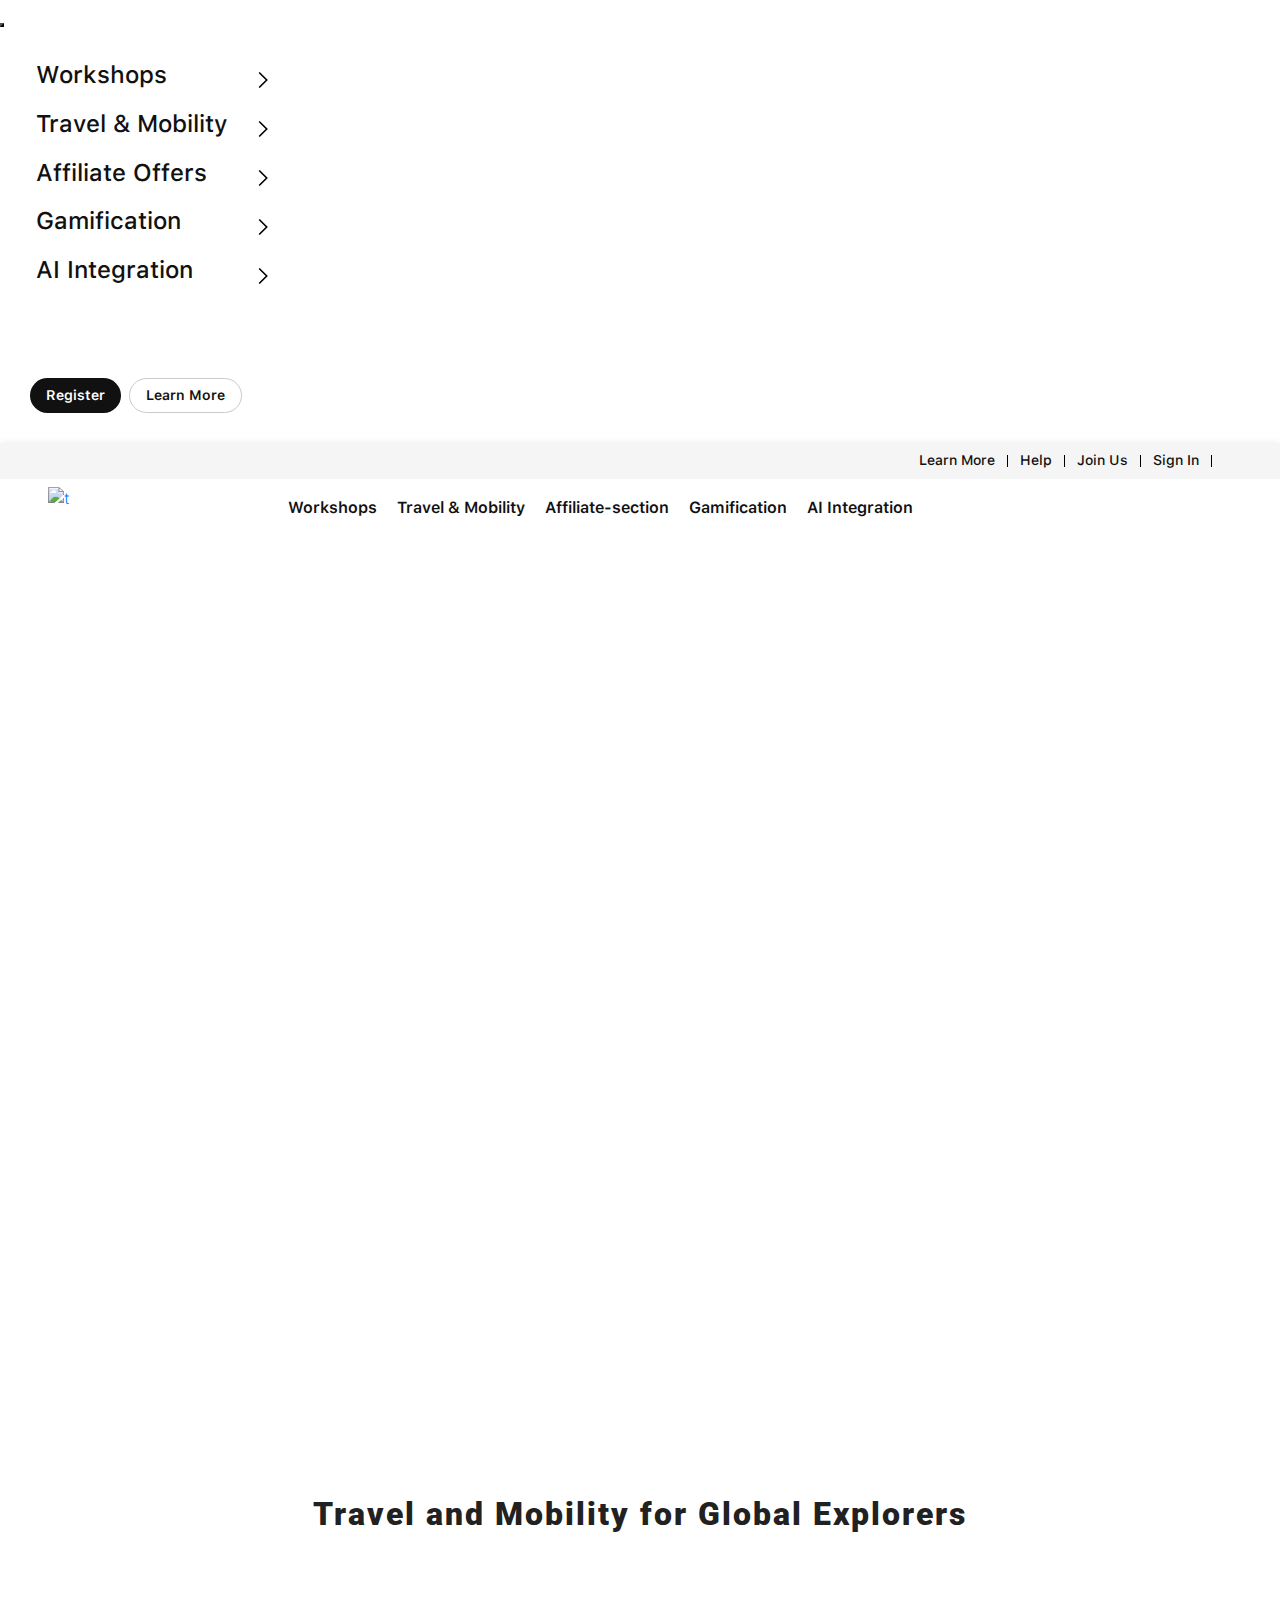
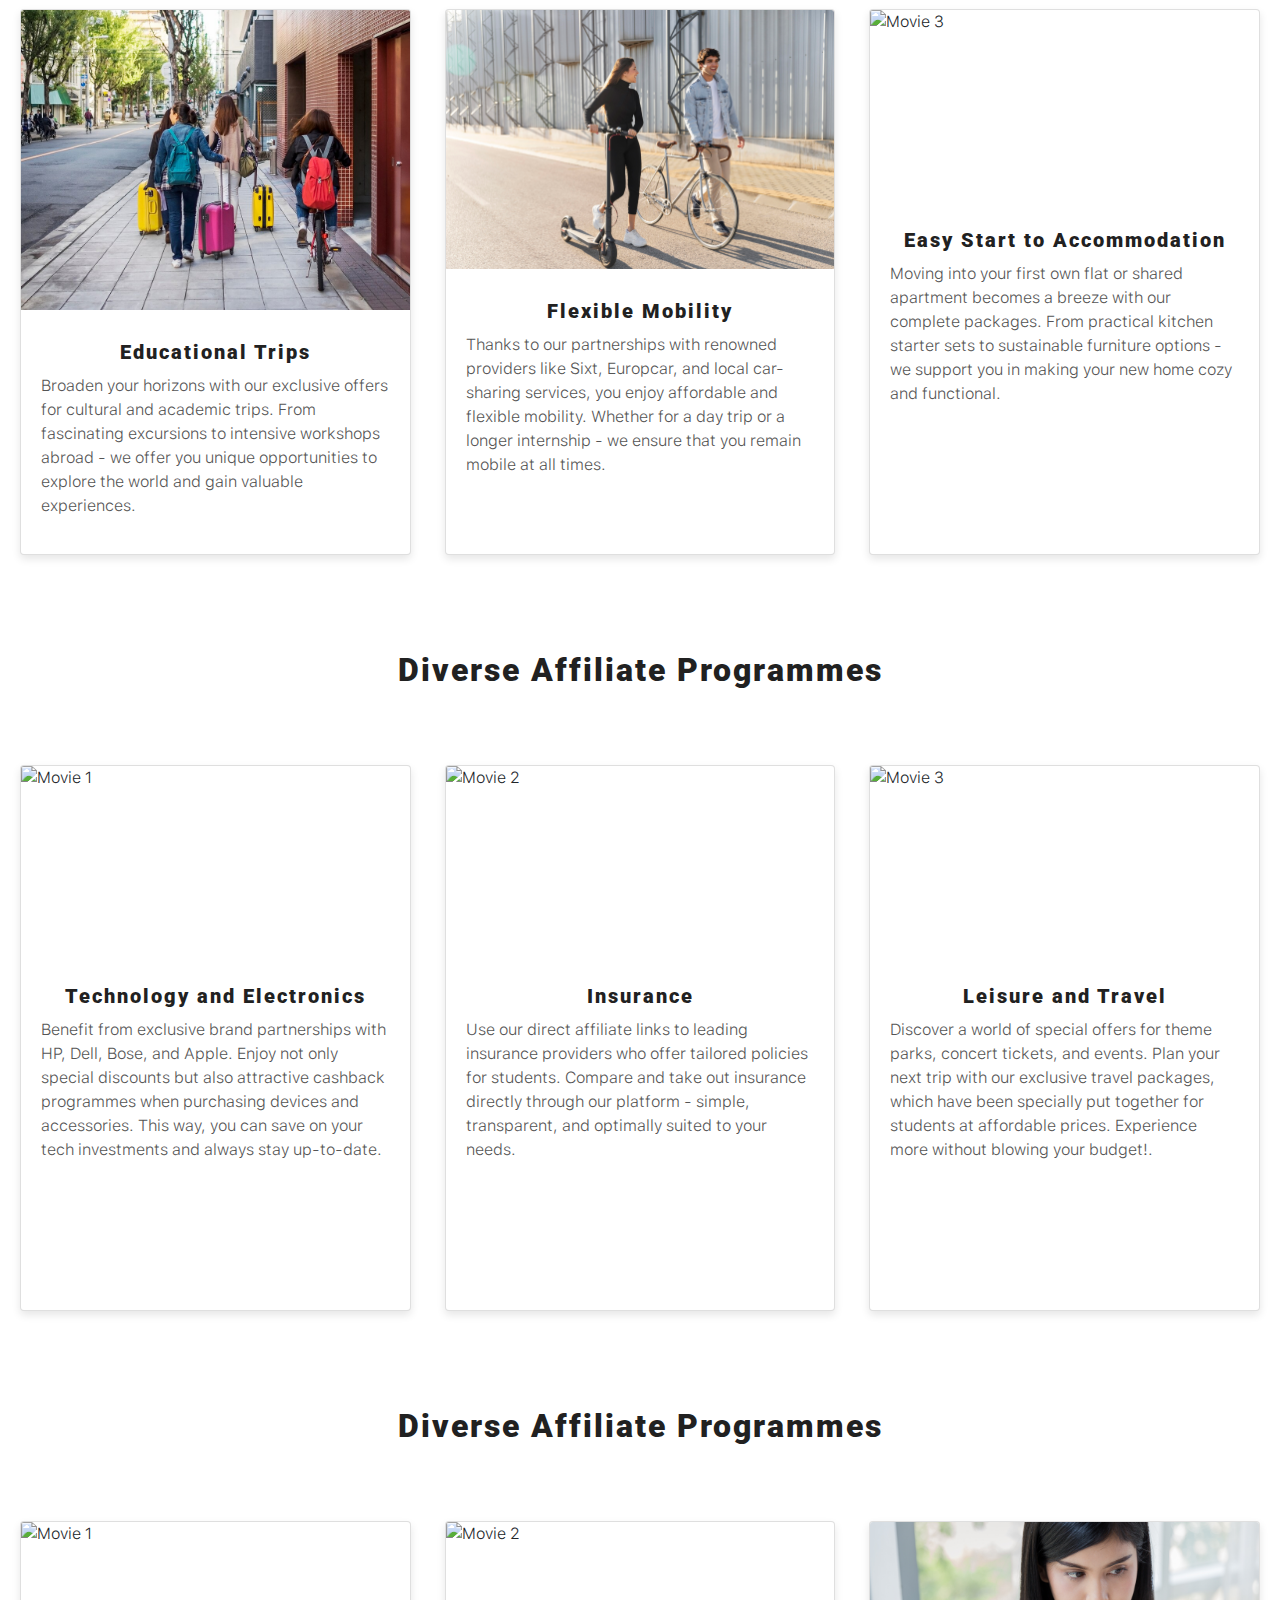
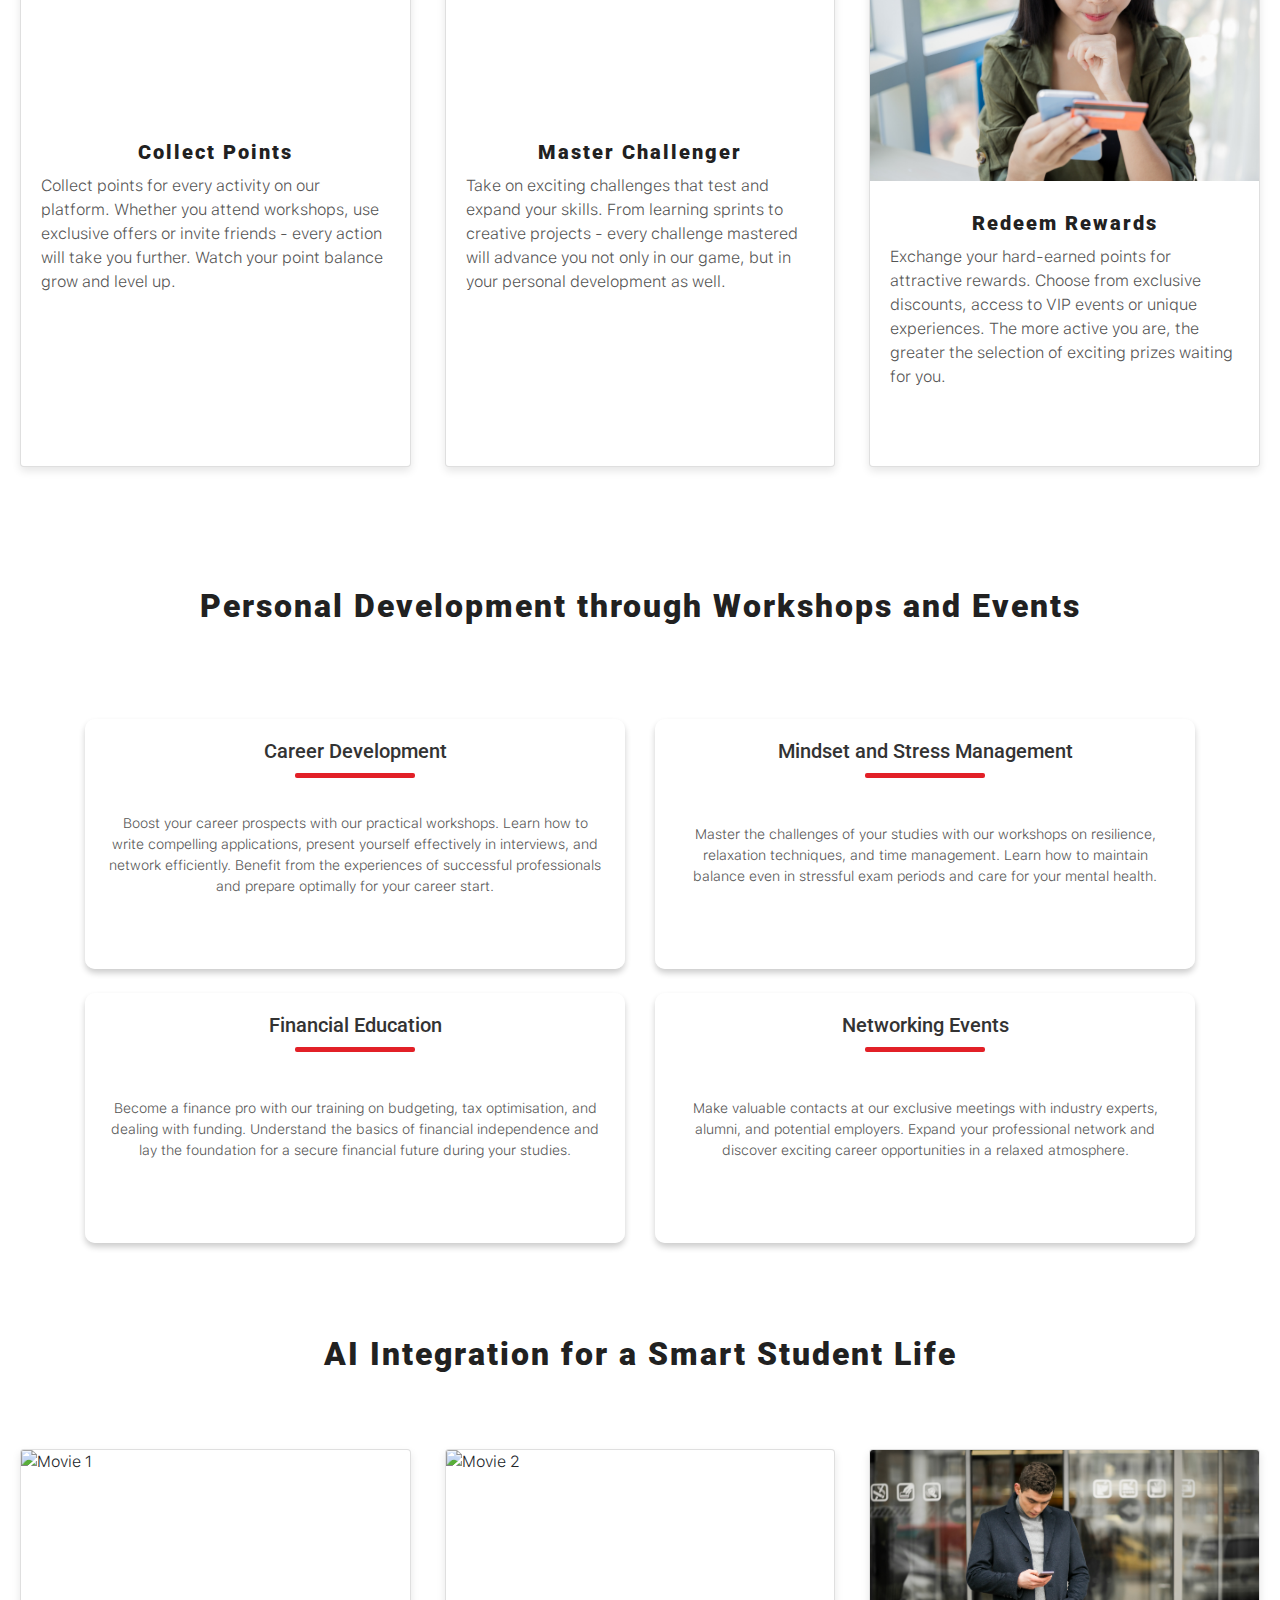
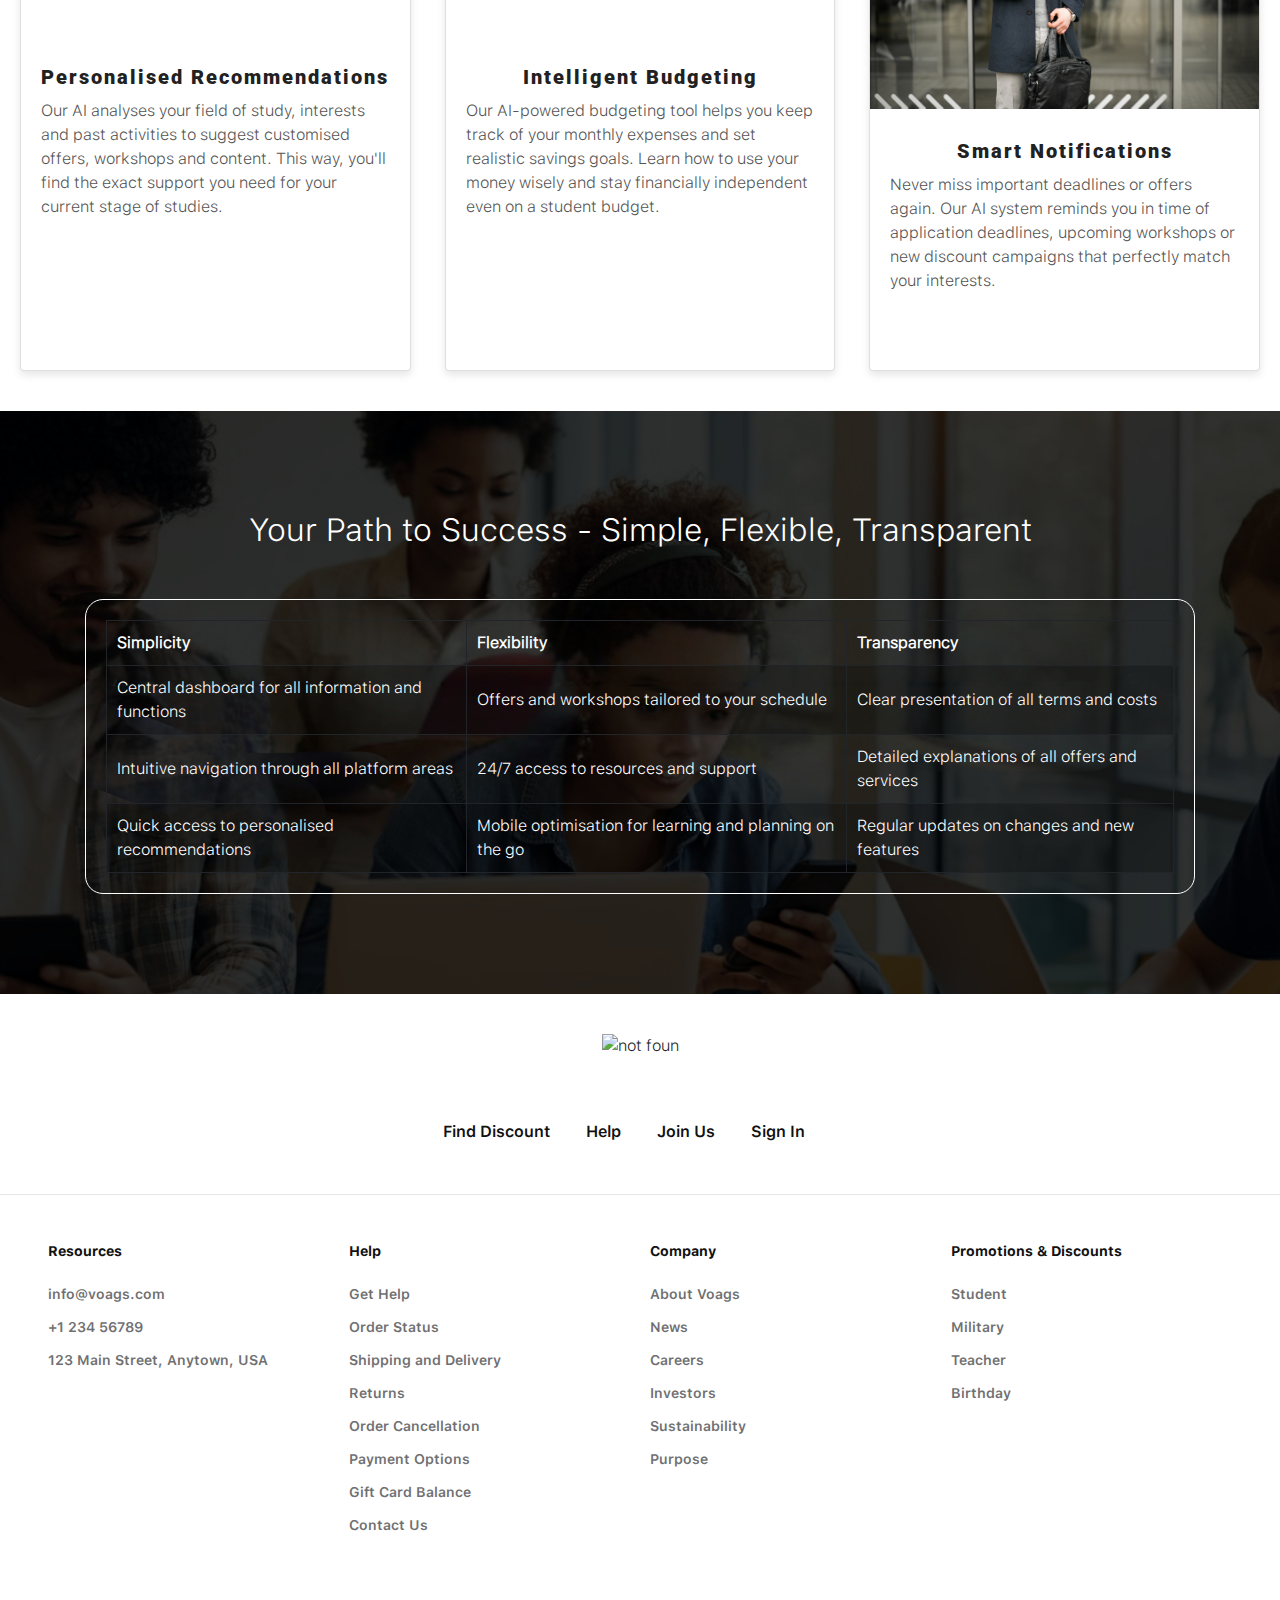
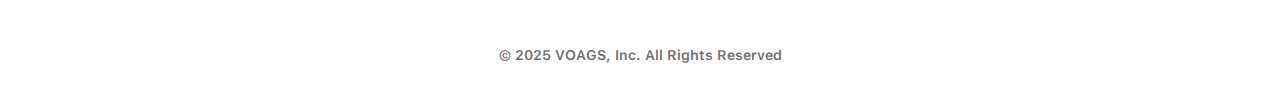
==== index.html @ 99f87d2b "first commit" ====
<!DOCTYPE html>
<html lang="en">

<head>
    <meta charset="UTF-8">
    <meta name="viewport" content="width=device-width, initial-scale=1.0">
    <title>University</title>
    <link rel="icon" type="image/x-icon" href="assets/Images/logo23.png">

    <!-- Preload critical resources -->
    <link rel="preload" href="https://fonts.googleapis.com/css2?family=Roboto:wght@100..900&display=swap" as="style">
    <link rel="stylesheet" href="https://fonts.googleapis.com/css2?family=Roboto:wght@100..900&display=swap">
    
    <!-- CSS -->
    <link rel="stylesheet" href="assets/css/style.css">
    <link rel="stylesheet" href="https://cdnjs.cloudflare.com/ajax/libs/font-awesome/6.5.1/css/all.min.css">
    <link rel="stylesheet" href="https://cdn.jsdelivr.net/npm/bootstrap@5.0.2/dist/css/bootstrap.min.css" integrity="sha384-EVSTQN3/azprG1Anm3QDgpJLIm9Nao0Yz1ztcQTwFspd3yD65VohhpuuCOmLASjC" crossorigin="anonymous">
    <link rel="stylesheet" href="https://cdn.jsdelivr.net/npm/swiper@11/swiper-bundle.min.css">
    <link rel="stylesheet" href="https://cdnjs.cloudflare.com/ajax/libs/slick-carousel/1.8.1/slick.css">
    <link rel="stylesheet" href="https://cdnjs.cloudflare.com/ajax/libs/slick-carousel/1.8.1/slick-theme.css">
    <link rel="stylesheet" href="https://unpkg.com/boxicons@latest/css/boxicons.min.css">
    <link rel="stylesheet" href="https://cdnjs.cloudflare.com/ajax/libs/animate.css/4.1.1/animate.min.css">
    
    <!-- JS (defer loading) -->
    <script defer src="https://cdn.jsdelivr.net/npm/bootstrap@5.0.2/dist/js/bootstrap.bundle.min.js" integrity="sha384-MrcW6ZMFYlzcLA8Nl+NtUVF0sA7MsXsP1UyJoMp4YLEuNSfAP+JcXn/tWtIaxVXM" crossorigin="anonymous"></script>
    <script defer src="https://cdn.jsdelivr.net/npm/swiper@11/swiper-bundle.min.js"></script>
    <script defer src="https://cdnjs.cloudflare.com/ajax/libs/wow/1.1.2/wow.min.js" integrity="sha512-Eak/29OTpb36LLo2r47IpVzPBLXnAMPAVypbSZiZ4Qkf8p/7S/XRG5xp7OKWPPYfJT6metI+IORkR5G8F900+g==" crossorigin="anonymous" referrerpolicy="no-referrer"></script>
</head>


<body>
    <div class="offcanvas offcanvas-end" tabindex="-1" id="offcanvasRight" aria-labelledby="offcanvasRightLabel">
        <div class="offcanvas-header">
          <h5 class="offcanvas-title" id="offcanvasRightLabel"></h5>
          <button type="button" class="btn-close" data-bs-dismiss="offcanvas" aria-label="Close"></button>
        </div>
        <div class="offcanvas-body">
     <div class="main-menu">
<button onclick="window.location='workshop.html'">
    <h3>
        Workshops
    </h3>
    <svg aria-hidden="true" focusable="false" viewBox="0 0 24 24" role="img" width="24px" height="24px" fill="none"><path stroke="currentColor" stroke-width="1.5" d="M8.474 18.966L15.44 12 8.474 5.033"></path></svg>
</button>
<button onclick="window.location='index.html'">
    <h3>
        Travel & Mobility
    </h3>
    <svg aria-hidden="true" focusable="false" viewBox="0 0 24 24" role="img" width="24px" height="24px" fill="none"><path stroke="currentColor" stroke-width="1.5" d="M8.474 18.966L15.44 12 8.474 5.033"></path></svg>
</button>
<button onclick="window.location='Affiliation-programs.html'">
    <h3>
        Affiliate Offers
    </h3>
    <svg aria-hidden="true" focusable="false" viewBox="0 0 24 24" role="img" width="24px" height="24px" fill="none"><path stroke="currentColor" stroke-width="1.5" d="M8.474 18.966L15.44 12 8.474 5.033"></path></svg>
</button>
<button onclick="window.location='index.html'">
    <h3>
        Gamification
    </h3>
    <svg aria-hidden="true" focusable="false" viewBox="0 0 24 24" role="img" width="24px" height="24px" fill="none"><path stroke="currentColor" stroke-width="1.5" d="M8.474 18.966L15.44 12 8.474 5.033"></path></svg>
</button>
<button onclick="window.location='index.html'">
    <h3>
        AI Integration
    </h3>
    <svg aria-hidden="true" focusable="false" viewBox="0 0 24 24" role="img" width="24px" height="24px" fill="none"><path stroke="currentColor" stroke-width="1.5" d="M8.474 18.966L15.44 12 8.474 5.033"></path></svg>
</button>

     </div>
     <div class="sign-in-buttons">
        <a href="register.html">Register</a>
        <button onclick="window.location='index.html'">Learn More</button>
     </div>
        </div>
      </div>
      <header>
        <div class="top-header">
    <div class="part-1">
    <nav>
        <ul>
            <!-- <li>
                <a aria-label="Jordan" class="brand-link" data-testid="link" href="https://www.nike.com/jordan">
                    <svg aria-hidden="true" focusable="false" viewBox="0 0 24 24" role="img" width="24px" height="24px" fill="none"><path fill="currentColor" fill-rule="evenodd" d="M13.182 3.733c-.012-.039-.012-.039-.012-.072a.966.966 0 01.922-1.007.97.97 0 011.007.922.964.964 0 01-.917 1.007c-.027.004-.062 0-.101 0-.016.004-.04.004-.056.022-.056.084.14.073-.005.44 0 0 0 .038-.012.077-.012.14-.08.562-.096.793.029.04.04.05.029.13a6.003 6.003 0 01-.09.534c-.04.14-.096.174-.147.202-.073.298-.095.545-.281.905-.022.276-.045.35-.106.484-.017.4.01.46-.281 1.101-.08.3-.017.507.05.821.068.321.276.461.298.793.05.771.017 1.305-.163 1.907l.135.348c.18.084.618.326.36.675.343.19.865.394 1.28.781.176.147.35.315.513.5.316.057.276.08.506.231.675.438 1.749 1.304 2.373 1.906.112.067.147.112.236.163.01.023.017.034.01.04-.026.072-.026.072-.06.14.039.04.095.073.134.107.04.005.04-.006.096-.017.079.073.18.135.214.135.106-.022.084-.005.185-.1.029-.035.084 0 .084 0 .04-.04.113-.119.214-.176.079-.045.23-.045.23-.045.052.006.04.051.029.073-.057.023-.18.057-.247.108-.152.14-.276.353-.276.353.299-.033.484.045.719.023.136-.005.237.006.377-.09 0 0 .14-.096.265-.14.118-.05.23-.017.33.062.069.084.119.084 0 .196-.044.045-.1.096-.18.17-.133.123-.313.291-.5.432a3.11 3.11 0 01-.527.315c-.338.23-.26.174-.523.394-.03.022-.124.078-.163.106-.107.062-.135.006-.197-.118 0 0-.028-.045-.08-.14-.05-.107-.09-.23-.072-.23-.062-.007-.331-.344-.331-.41-.063-.013-.304-.26-.31-.31l-.214-.18c-.253.044-.31-.113-.961-.608-.08-.006-.197-.05-.36-.174-.298-.253-1.007-.815-1.124-.883-.13-.067-.281-.134-.383-.214-.146-.022-.218-.05-.298-.067-.08-.022-.14-.057-.326-.079-.303-.045-.618-.18-.911-.337-.14-.073-.264-.107-.382-.169-.27-.124-.506-.236-.686-.28a2.148 2.148 0 01-.568-.226c-.061-.034-.095-.06-.134-.073-.09-.022-.153.006-.192.022-.23.108-.438.203-.636.31-.18.09-.348.186-.528.286a7.971 7.971 0 01-.534.254s-.534.253-.832.348c-.26.197-.787.546-1.107.715-.158.073-.467.252-.608.292-.08.061-.371.258-.596.421-.18.124-.31.231-.31.231-.106.084-.101.13-.28.045a1.491 1.491 0 00-.13.096c-.14.095-.146.073-.202.067-.101.08-.113.04-.197.13-.061.084 0 .061-.118.106-.028.006-.04.04-.057.056-.094.073-.1.293-.325.304-.135.09-.107.203-.197.191 0 .102-.18.23-.214.23-.292.096-.304-.118-.646.035-.045.016-.113.072-.197.084-.152.022-.332-.006-.444-.102a1.93 1.93 0 01-.326-.398c-.051-.13-.017-.208.163-.332.073-.045.084-.079.208-.084.06-.024.045.01.15-.024.064-.016.064-.005.193-.005.028-.017.067-.022.124-.045.1-.034.196-.062.196-.062s.028-.023.124-.01c.078-.035.169-.08.214-.097-.012-.124.005-.124.06-.174.08-.062.09-.05.148-.01.022-.007.039-.013.027-.035-.01-.073-.061-.107-.045-.247-.022-.057-.061-.129-.05-.174.01-.045.028-.069.056-.079.029-.012.045.006.057.022.028.034.05.135.05.135.006.118.04.26.152.18.067-.062.084-.242.214-.203l.096.085c.084-.073.084-.073.14-.107 0 0-.08-.073-.012-.135.045-.039.108-.067.208-.175.276-.292.422-.42.714-.657a6.811 6.811 0 011.699-.939c.146-.174.28-.286.585-.304.377-.606 1.085-1.136 1.248-1.22.134-.23.19-.208.365-.247.135-.107.175-.107.23-.214.063-.23-.112-.86.383-.877.112-.146.078-.112.196-.248a2.19 2.19 0 01-.118-.5c-.005-.016-.196-.157-.13-.332a2.33 2.33 0 01-.268-.432.202.202 0 01-.063-.012c-.022-.005-.055-.005-.09-.005-.078.196-.163.208-.303.253-.26.512-.35.731-1.046 1.142-.28.298-.382.64-.382.634a.46.46 0 00-.012.321c-.045.107-.027.124-.027.124.01.045.056.106.106.112.079.023.169.023.158.118-.011.113-.163.09-.237.073-.275-.05-.185-.23-.365-.174-.141.085-.196.348-.416.31-.028-.023-.017-.074.006-.119.028-.06.084-.118.056-.14-.146.04-.433.123-.433.123-.135.04-.281-.039-.147-.124.063-.022.153-.05.265-.118 0 0 .062-.072-.057-.039a1.144 1.144 0 01-.416.045s-.257-.039-.292-.056c-.028-.022-.061-.107.017-.1a2.71 2.71 0 00.563-.068c.095-.035.28-.14.382-.186 0 0 .113-.157.18-.19.107-.114.19-.18.28-.299.09-.18.192-.46.5-.906a4.16 4.16 0 01.535-.646s.062-.338.343-.573c.063-.14.157-.31.259-.462a1.7 1.7 0 00.106-.168c.09-.13.186-.377.518-.41 0 0 .147-.102.197-.175.084-.073.074-.186.14-.259-.106-.106-.365-.309-.382-.573a.85.85 0 01.265-.692c.196-.185.398-.275.646-.258.309.055.366.157.455.258.09.101.13.04.163.146.259.073.248.045.237.236.045.057.106.108.1.214.085-.175.108-.208.344-.399.062-.157.1-.315.15-.478.052-.146.114-.298.154-.41-.04-.326.06-.377.196-.664-.022-.039-.016-.05-.006-.112.057-.192.136-.433.186-.596 0 0 .017-.063.085-.063.06-.202.157-.579.179-.663.062-.208.029-.287-.01-.41-.012-.04-.006-.09-.03-.136a5.483 5.483 0 01-.19-.41c-.028-.073-.08-.354-.08-.354-.004-.062-.004-.09-.004-.09z" clip-rule="evenodd"></path></svg>
                </a>
            </li> -->
        <!-- <li>
            <a aria-label="Converse" class="brand-link" data-testid="link" href="https://www.nike.com/w/converse-akmjx">
                <svg aria-hidden="true" focusable="false" viewBox="0 0 24 24" role="img" width="24px" height="24px" fill="none"><path fill="currentColor" fill-rule="evenodd" d="M8.045 10.99V7.73L6.19 10.37 3.115 9.35l1.94 2.64-1.905 2.64 3.045-1.005 1.855 2.64v-3.26l3.11-1.02-3.115-.995zm12.84 1.02l-6.82 7.49H8.21l6.825-7.49L8.21 4.5h5.856l6.819 7.51z" clip-rule="evenodd"></path></svg>
            </a>
        </li> -->
            </ul>
    </nav>
    </div>
    <div class="part-2">
    <nav>
        <ul>
            <li>
                <a href="#">
                    <p>Learn More</p>
                </a>
                <div class="verticle-line">
    
                </div>
            </li>
            <li>
                <a href="#">
                    <p>Help</p>
                </a>
                <div class="verticle-line">
                    
                </div>
            </li>
            <li>
                <a href="register.html">
                    <p>Join Us</p>
                </a>
                <div class="verticle-line">
                    
                </div>
            </li>
            <li>
                <a href="login.html">
                    <p>Sign In</p>
                </a>
                <div class="verticle-line">
                    
                </div>
            </li>
        </ul>
    </nav>
    </div>
        </div>
        <div class="main-header">
    <div class="part-1">
        <a aria-label="Nike Home Page" class="swoosh-link d-flex justify-content-normal align-items-center" data-testid="link" href="index.html">
            <img src="https://voags.com/Media/website.png" height="45px" alt="t">
        </a>
    </div>
    <div class="part-2">
    <nav>
        <ul>
            <li>
                <div>
                    <a href="workshop.html">Workshops</a>
                </div>
            </li>
            <li>
                <div>
                    <a href="#Community-section">Travel & Mobility</a>
                </div>
            </li>
            <li>
                <div>
                    <a href="Affiliation-programs.html">Affiliate-section</a>
                </div>
            </li>
            <li>
                <div>
                    <a href="#Gamification">Gamification</a>
                </div>
            </li>
            <li>
                <div>
                    <a href="#AI-Integration">AI Integration</a>
                </div>
            </li>
            
        </ul>
    </nav>
    </div>
    <div class="part-3">
    <div class="user-tool-container">
        <search></search>
       
        <button aria-label="menu" class="nds-btn nds-button--icon-only mobile-btn css-dp3fdz ex41m6f0 btn-primary-light "type="button" data-bs-toggle="offcanvas" data-bs-target="#offcanvasRight" aria-controls="offcanvasRight" aria-haspopup="true">
            <svg aria-hidden="true" focusable="false" viewBox="0 0 24 24" role="img" width="24px" height="24px" fill="none">
                <path stroke="currentColor" stroke-width="1.5" d="M21 5.25H3M21 12H3m18 6.75H3"></path></svg>
                <span class="ripple">
    
                </span>
            </button>
    </div>
    </div>
        </div>
    </header>
    <main>


        <section class="main-section">
            <video autoplay loop muted width="100%" height="100%" id="mainVideo">
                <source src="assets/Images/3171-166338953.mp4" type="video/mp4">
                Your browser does not support the video tag.
            </video>
        </section>


        <!-- section-2 starts -->
        <!-- <section class="container-fluid section-2 d-flex justify-content-center ">
            <div class=" container">
                <h2  >Customised framework contracts for students</h2>
                <div class="Contracts-for-students">
                    <div class="">
                        <h3>Insurance</h3>
                        <p>Discover insurance packages specially 
                            tailored for students. From affordable 
                            health insurance with additional 
                            benefits for semesters abroad to 
                            reasonably priced liability and disability 
                            insurance - we offer you comprehensive 
                            protection at student rates.</p>
                    </div>
                    <div class="">
                        <h3>Technology and electronics</h3>
                        <p>Benefit from exclusive discounts on 
                            laptops, tablets and smartphones from 
                            top brands like Dell, Lenovo and 
                            Samsung. In addition, you will receive 
                            discounts on essential accessories and 
                            important educational software such as 
                            Microsoft Office and Adobe Creative 
                            Cloud.</p>
                    </div>
                    <div class="">
                        <h3>Mobile and internet</h3>
                        <p>Enjoy flexible, monthly cancellable 
                            tariffs with extra data volume, specially 
                            tailored to your needs as a student. Our 
                            combination packages of internet and 
                            mobile are optimally aligned with your 
                            student life.
                            </p>
                    </div>
                </div>
            </div>

        </section> -->
        <!-- section-2 ends -->

        <!-- section-3-starts -->
        <section class="heading-container">
            <h2 class="professional-heading main-heading">Travel and Mobility for Global Explorers</h2>
          </section>
<style>
   /* Container for heading */
.heading-container {
  display: flex;
  justify-content: center; /* Center horizontally */
  align-items: center; /* Center vertically */
  height: 150px; /* Adjust the height */
  background-color: #f5f5f5; /* Light background for contrast */
}

/* Professional heading styling */
.professional-heading {
  font-size: 32px; /* Adjust the font size */
  font-weight: bolder; /* Make it even bolder */
  color: #212121; /* Professional dark gray color */
  text-transform: none; /* Remove uppercase transformation */
  letter-spacing: 2px; /* Add spacing between letters */
  text-align: center; /* Center align the text */
  position: relative; /* Enable pseudo-element positioning */
  margin: 0; /* Remove default margins */
}

/* Decorative underline */




</style>

        <!-- <section id="Community-section" class="container-fluid  section-3  ">
            <div class="container d-flex justify-content-between">
                <div class="part-1">
                    <img src="assets/Images/Your-Companion-Through-University_page-0003.jpg" alt="not">
                </div>
                <div class="part-2">
                    <h2 >Travel and Mobility for Global 
                        Explorers</h2>
                        <div class="timeline">
                            <div class="timeline-item  ">
                              <div class="number">1</div>
                              <h4>Educational Trips</h4>
                              <p>Broaden your horizons with our exclusive offers for cultural and academic trips. From fascinating excursions to intensive workshops abroad - we offer you unique opportunities to explore the world and gain valuable experiences.</p>
                            </div>
                            <div class="timeline-item ">
                              <div class="number">2</div>
                              <h4>Flexible Mobility</h4>
                              <p>Thanks to our partnerships with renowned providers like Sixt, Europcar, and local car-sharing services, you enjoy affordable and flexible mobility. Whether for a day trip or a longer internship - we ensure that you remain mobile at all times.</p>
                            </div>
                            <div class="timeline-item ">
                              <div class="number">3</div>
                              <h4>Easy Start to Accommodation</h4>
                              <p>Moving into your first own flat or shared apartment becomes a breeze with our complete packages. From practical kitchen starter sets to sustainable furniture options - we support you in making your new home cozy and functional.</p>
                            </div>
                          </div>
                </div>
            </div>
    

        </section> -->
        <section class="image-slider-container">
            <div class="cards-container">
                <div class="card">
                    <img src="./assets/Images/new/edu.jpg" alt="Movie 1">
                    <div class="card-content">
                        <h2 class="professional-heading">Educational Trips</h2>
                        <p>Broaden your horizons with our exclusive offers for cultural and academic trips. From fascinating excursions to intensive workshops abroad - we offer you unique opportunities to explore the world and gain valuable experiences.</p>
                    </div>
                </div>
                <div class="card">
                    <img src="./assets/Images/new/friends-using-different-options-individual-transport.jpg" alt="Movie 2">
                    <div class="card-content">
                        <h2 class="professional-heading">Flexible Mobility</h2>
                        <p>Thanks to our partnerships with renowned providers like Sixt, Europcar, and local car-sharing services, you enjoy affordable and flexible mobility. Whether for a day trip or a longer internship - we ensure that you remain mobile at all times.</p>
                    </div>
                </div>
                <div class="card">
                    <img src="./assets/Images/new/young-man-working-his-laptop-hotel-room.jpg" alt="Movie 3">
                    <div class="card-content">
                        <h2 class="professional-heading"> Easy Start to Accommodation</h2>
                        <p>Moving into your first own flat or shared apartment becomes a breeze with our complete packages. From practical kitchen starter sets to sustainable furniture options - we support you in making your new home cozy and functional.</p>
                    </div>
                </div>
            </div>
        </section>
        
        <style>
            /* General styles */
            .image-slider-container {
                padding: 20px;
                background-color: #f9f9f9;
            }
        
            /* Cards container */
            .cards-container {
                display: flex !important;
              justify-content: space-between !important;
                flex-wrap: wrap !important; /* Responsive behavior */
            }
        
  
        
            /* Content below the image */
            .card-content {
                padding: 20px;
                background-color: #fff; /* Background for the content */
                border-radius: 0 0 15px 15px; /* Rounded corners at the bottom */
            }
        
            .card-content h2 {
                font-size: 20px;
                margin: 10px 0;
            }
        
            .card-content p {
                font-size: 16px;
            }
        
            /* Hover effect removal */
            .card:hover {
                transform: none; /* Remove the lift effect */
                box-shadow: 0 4px 8px rgba(0, 0, 0, 0.1); /* Maintain default shadow */
            }
        
            /* No overlay effect */
            .card-overlay {
                display: none; /* Hide the overlay */
            }
        </style>
              
        <!-- section-3 ends -->
        <section class="heading-container">
            <h2 class="professional-heading main-heading">Diverse Affiliate Programmes</h2>
          </section>
          <section class="image-slider-container">
            <div class="cards-container">
                <div class="card">
                    <img src="./assets/Images/new/modern-stationary-collection-arrangement.jpg" alt="Movie 1">
                    <div class="card-content">
                        <h2 class="professional-heading">Technology and Electronics</h2>
                        <p>Benefit from exclusive brand partnerships with HP, Dell, Bose, and Apple. Enjoy not only special discounts but also attractive cashback programmes when purchasing devices and accessories. This way, you can save on your tech investments and always stay up-to-date.</p>
                    </div>
                </div>
                <div class="card">
                    <img src="./assets/Images/new/life-insurance-protection-beneficiary-safeguard-concept.jpg" alt="Movie 2">
                    <div class="card-content">
                        <h2 class="professional-heading">Insurance</h2>
                        <p>Use our direct affiliate links to leading insurance providers who offer tailored policies for students. Compare and take out insurance directly through our platform - simple, transparent, and optimally suited to your needs.</p>
                    </div>
                </div>
                <div class="card">
                    <img src="./assets/Images/new/beautiful-girl-making-drip-coffee-sunrise-viewpoint-pha-hi-village-chiang-rai-province-thailand.jpg" alt="Movie 3">
                    <div class="card-content">
                        <h2 class="professional-heading">Leisure and Travel</h2>
                        <p>Discover a world of special offers for theme parks, concert tickets, and events. Plan your next trip with our exclusive travel packages, which have been specially put together for students at affordable prices. Experience more without blowing your budget!.</p>
                    </div>
                </div>
            </div>
        </section>
        
        <style>
            /* General styles */
            .image-slider-container {
                padding: 20px;
                background-color: #f9f9f9;
            }
        
        
        </style>







        <!-- section-4 starts -->
        <!-- <section id="Affiliate-section" class="container-fluid section-4 d-flex flex-wrap justify-content-between  ">
            <div class="container d-flex justify-content-between">
                <div class="part-1">
                    <h2 class="mb-5">Diverse Affiliate Programmes</h2>
                    <div class="accordion-item ">
                        <div class="accordion-title">
                          Technology and Electronics
                        </div>
                        <div class="accordion-content">
                          Benefit from exclusive brand partnerships with HP, Dell, Bose, and Apple. Enjoy not only special discounts but also attractive cashback programmes when purchasing devices and accessories. This way, you can save on your tech investments and always stay up-to-date.
                        </div>
                      </div>
                      <div class="accordion-item ">
                        <div class="accordion-title">
                          Insurance
                        </div>
                        <div class="accordion-content">
                          Use our direct affiliate links to leading insurance providers who offer tailored policies for students. Compare and take out insurance directly through our platform - simple, transparent, and optimally suited to your needs.
                        </div>
                      </div>
                      <div class="accordion-item ">
                        <div class="accordion-title">
                          Leisure and Travel
                        </div>
                        <div class="accordion-content">
                          Discover a world of special offers for theme parks, concert tickets, and events. Plan your next trip with our exclusive travel packages, which have been specially put together for students at affordable prices. Experience more without blowing your budget!
                        </div>
                      </div>
                             </div>
                             <div class="part-2  ">
                    <img src="assets/Images/Your-Companion-Through-University_page-0004.jpg" alt="alt">
                             </div>
            </div>
       

        </section> -->
        <!-- section-4-ends -->
        <section class="heading-container">
            <h2 class="professional-heading main-heading">Diverse Affiliate Programmes</h2>
          </section>
          <section class="image-slider-container">
            <div class="cards-container">
                <div class="card card-half-height">
                    <img src="./assets/Images/new/front-view-man-holding-lottery-tickets.jpg" alt="Movie 1">
                    <div class="card-content">
                        <h2 class="professional-heading">Collect Points</h2>
                        <p>Collect points for every activity on our platform. Whether you attend workshops, use exclusive offers or invite friends - every action will take you further. Watch your point balance grow and level up.</p>
                    </div>
                </div>
                <div class="card card-half-height"">
                    <img src="./assets/Images/new/full-shot-fit-man-ready-run-suit.jpg" alt="Movie 2">
                    <div class="card-content">
                        <h2 class="professional-heading">Master Challenger</h2>
                        <p>Take on exciting challenges that test and expand your skills. From learning sprints to creative projects - every challenge mastered will advance you not only in our game, but in your personal development as well.</p>
                    </div>
                </div>
                <div class="card card-half-height"">
                    <img src="./assets/Images/new/young-woman-holding-credit-card-and-smartphone-and-thinking-with-chin-on-fist-online-mobile-shopping-e-commerce.jpg" alt="Movie 3">
                    <div class="card-content">
                        <h2 class="professional-heading">Redeem Rewards</h2>
                        <p>Exchange your hard-earned points for attractive rewards. Choose from exclusive discounts, access to VIP events or unique experiences. The more active you are, the greater the selection of exciting prizes waiting for you.</p>
                    </div>
                </div>
            </div>
        </section>
        
        <style>
            /* General styles */
            .image-slider-container {
                padding: 20px;
                background-color: #f9f9f9;
            }
        
           
        </style>       
        <!-- sec-5-starts -->
        <!-- <section id="WorkshopEvent-section" class=" section-5">
            
      <div >
        <div class="container">
            <h2 >Personal Development through Workshops and 
                Events</h2>
        </div>
    
            <div class="main-images-box">
                <div class="main-image">
                   
                    <div class="content-overlay">
                        <h4>
                            Career Development
                        </h4>
                        <p>Boost your career prospects with our practical workshops. Learn how to write compelling applications, present yourself effectively in interviews, and network efficiently. Benefit from the experiences of successful professionals and prepare optimally for your career start.</p>
                        <a href="#">Learn More</a>
                    </div>
                </div>
                <div class="main-image">
                    
                    <div class="content-overlay">
                        <h4>
                            Mindset and Stress Management
                        </h4>
                        <p>Master the challenges of your studies with our workshops on resilience, relaxation techniques, and time management. Learn how to maintain balance even in stressful exam periods and care for your mental health.</p>
                        <a href="#">Learn More</a>
                    </div>
                </div>
                <div class="main-image">
                    
                    <div class="content-overlay">
                        <h4>
                            Financial Education
                        </h4>
                        <p>Become a finance pro with our training on budgeting, tax optimisation, and dealing with funding. Understand the basics of financial independence and lay the foundation for a secure financial future during your studies.</p>
                        <a href="#">Learn More</a>
                    </div>
                </div>
                <div class="main-image">
                   
                    <div class="content-overlay">
                        <h4>
                            Networking Events
                        </h4>
                        <p>Make valuable contacts at our exclusive meetings with industry experts, alumni, and potential employers. Expand your professional network and discover exciting career opportunities in a relaxed atmosphere.</p>
                        <a href="#">Learn More</a>
                    </div>
                </div>
            </div>
            
            </div>
      </div>
  
        </section> -->
        <!-- sec - 5 -end  -->
        <!--  -->
        <!-- sec-6- starts  -->
        <!-- <section id="WorkshopEvent-section" class=" section-5">
            
            <div >
              <div class="container">
                  <h2 >Personal Development through Workshops and 
                      Events</h2>
              </div>
          
                  <div class="main-images-box">
                      <div class="main-image">
                         
                          <div class="content-overlay">
                              <h4>
                                  Career Development
                              </h4>
                              <p>Boost your career prospects with our practical workshops. Learn how to write compelling applications, present yourself effectively in interviews, and network efficiently. Benefit from the experiences of successful professionals and prepare optimally for your career start.</p>
                              <a href="#">Learn More</a>
                          </div>
                      </div>
                      <div class="main-image">
                          
                          <div class="content-overlay">
                              <h4>
                                  Mindset and Stress Management
                              </h4>
                              <p>Master the challenges of your studies with our workshops on resilience, relaxation techniques, and time management. Learn how to maintain balance even in stressful exam periods and care for your mental health.</p>
                              <a href="#">Learn More</a>
                          </div>
                      </div>
                      <div class="main-image">
                          
                          <div class="content-overlay">
                              <h4>
                                  Financial Education
                              </h4>
                              <p>Become a finance pro with our training on budgeting, tax optimisation, and dealing with funding. Understand the basics of financial independence and lay the foundation for a secure financial future during your studies.</p>
                              <a href="#">Learn More</a>
                          </div>
                      </div>
                      <div class="main-image">
                         
                          <div class="content-overlay">
                              <h4>
                                  Networking Events
                              </h4>
                              <p>Make valuable contacts at our exclusive meetings with industry experts, alumni, and potential employers. Expand your professional network and discover exciting career opportunities in a relaxed atmosphere.</p>
                              <a href="#">Learn More</a>
                          </div>
                      </div>
                  </div>
                  
                  </div>
            </div>
        
              </section> -->

<br>
<section class="heading-container">
    <h2 class="professional-heading main-heading">Personal Development through Workshops and 
        Events</h2>
  </section>
  <br>
<!-- Bootstrap CDN -->
<link href="https://stackpath.bootstrapcdn.com/bootstrap/4.5.2/css/bootstrap.min.css" rel="stylesheet">

<section class="outter hero-video">
    <section class="video-container">
        <video src="./assets/Workshop Render0001-0266.mp4" autoplay loop playsinline muted></video>

        <!-- Bootstrap Container for Centering -->
        <div class="container" style="padding-top: 14px;">
            <div class="row justify-content-center">
                <div class="col-6 col-md-6 col-lg-6 mb-4"> <!-- 2 columns per row on mobile and desktop -->
                    <div class="box">
                        <h5 class="professional-heading1">Career Development</h5>
                        <p>Boost your career prospects with our practical workshops. Learn how to write compelling applications, present yourself effectively in interviews, and network efficiently. Benefit from the experiences of successful professionals and prepare optimally for your career start.</p>
                    </div>
                </div>
                <div class="col-6 col-md-6 col-lg-6 mb-4"> <!-- 2 columns per row on mobile and desktop -->
                    <div class="box">
                        <h5 class="professional-heading1">Mindset and Stress Management</h5>
                        <p>Master the challenges of your studies with our workshops on resilience, relaxation techniques, and time management. Learn how to maintain balance even in stressful exam periods and care for your mental health.</p>
                    </div>
                </div>
                <div class="col-6 col-md-6 col-lg-6 mb-4"> <!-- 2 columns per row on mobile and desktop -->
                    <div class="box">
                        <h5 class="professional-heading1">Financial Education</h5>
                        <p>Become a finance pro with our training on budgeting, tax optimisation, and dealing with funding. Understand the basics of financial independence and lay the foundation for a secure financial future during your studies.</p>
                    </div>
                </div>
                <div class="col-6 col-md-6 col-lg-6 mb-4"> <!-- 2 columns per row on mobile and desktop -->
                    <div class="box">
                        <h5 class="professional-heading1">Networking Events</h5>
                        <p>Make valuable contacts at our exclusive meetings with industry experts, alumni, and potential employers. Expand your professional network and discover exciting career opportunities in a relaxed atmosphere.</p>
                    </div>
                </div>
            </div>
        </div>
    </section>
</section>

<!-- Bootstrap JS and dependencies -->
<script src="https://code.jquery.com/jquery-3.5.1.slim.min.js"></script>
<script src="https://cdn.jsdelivr.net/npm/@popperjs/core@2.5.2/dist/umd/popper.min.js"></script>
<script src="https://stackpath.bootstrapcdn.com/bootstrap/4.5.2/js/bootstrap.min.js"></script>

<style>
/* Hero Video Section */
.outter.hero-video {
    width: 100%;
    height: 100%;
    display: flex;
    flex-direction: column;
    justify-content: center;
}

.video-container {
    height: 550px;
    width: 100%;
    position: relative;
    overflow: hidden;
}

video {
    object-fit: cover;
    position: absolute;
    height: 100%;
    width: 100%;
    top: 0;
    left: 0;
}

/* Boxes Section */
.box {
    background-color: rgba(255, 255, 255, 0.7);  /* Semi-transparent background */
    padding: 20px;
    border-radius: 10px;
    text-align: center;
    color: #333;
    box-shadow: 0 4px 6px rgba(0, 0, 0, 0.2);
    height: 250px; /* Fixed height for uniform box height */
    display: flex;
    flex-direction: column;
    justify-content: space-between; /* Ensures text remains spaced evenly */
}

h3 {
    margin-bottom: 10px;
    color: #333;
}

p {
    font-size: 14px;
    color: #555;
    flex-grow: 1; /* Allow text to take available space */
    display: flex;
    justify-content: center;
    align-items: center;
}

/* Mobile responsiveness */
@media (max-width: 768px) {
    .box {
        padding: 15px;
        height: auto; /* Adjust height based on content */
    }
}

/* Extra small screen responsiveness (max-width: 480px) */
@media (max-width: 480px) {
    .box {
        padding: 11px;
        height: auto; /* Auto height to adjust based on content */
    }

    .video-container {
        height: 700px; /* Increased the video height for small screens */
    }

    .button {
        font-size: 14px; /* Adjust button font size for small screens */
        padding: 12px 24px;
    }

    h3 {
        font-size: 16px;
    }

    p {
        font-size: 12px;
    }
}
</style>



              <br>
        <section class="heading-container">
            <h2 class="professional-heading main-heading">AI Integration for a Smart Student Life</h2>
          </section>
<style>
   /* Container for heading */
.heading-container {
  display: flex;
  justify-content: center; /* Center horizontally */
  align-items: center; /* Center vertically */
  height: 150px; /* Adjust the height */
  background-color: #f5f5f5; /* Light background for contrast */
}

/* Professional heading styling */
.professional-heading {
  font-size: 32px; /* Adjust the font size */
  font-weight: 900; /* Maximum boldness (Roboto's boldest weight) */
  font-family: 'Roboto', sans-serif; /* Roboto font family */
  color: #212121; /* Professional dark gray color */
  text-transform: none; /* Remove uppercase transformation */
  letter-spacing: 2px; /* Add spacing between letters */
  text-align: center; /* Center align the text */
  position: relative; /* Enable pseudo-element positioning */
  margin: 0; /* Remove default margins */
}


/* Decorative underline */



.professional-heading1 {
 
  font-family: 'Roboto', sans-serif; /* Roboto font family */

  text-align: center; /* Center align the text */
  position: relative; /* Enable pseudo-element positioning */
  margin: 0; /* Remove default margins */
}


/* Decorative underline */
.professional-heading1::after {
  content: ''; /* Empty content for decorative line */
  display: block;
  width: 120px; /* Line width */
  height: 5px; /* Line thickness */
  background-color: #e22027; /* Red line color (theme color) */
  margin: 10px auto 0; /* Center the line and add spacing */
  border-radius: 2px; /* Rounded line edges */
}


</style>

        <!-- <section id="Community-section" class="container-fluid  section-3  ">
            <div class="container d-flex justify-content-between">
                <div class="part-1">
                    <img src="assets/Images/Your-Companion-Through-University_page-0003.jpg" alt="not">
                </div>
                <div class="part-2">
                    <h2 >Travel and Mobility for Global 
                        Explorers</h2>
                        <div class="timeline">
                            <div class="timeline-item  ">
                              <div class="number">1</div>
                              <h4>Educational Trips</h4>
                              <p>Broaden your horizons with our exclusive offers for cultural and academic trips. From fascinating excursions to intensive workshops abroad - we offer you unique opportunities to explore the world and gain valuable experiences.</p>
                            </div>
                            <div class="timeline-item ">
                              <div class="number">2</div>
                              <h4>Flexible Mobility</h4>
                              <p>Thanks to our partnerships with renowned providers like Sixt, Europcar, and local car-sharing services, you enjoy affordable and flexible mobility. Whether for a day trip or a longer internship - we ensure that you remain mobile at all times.</p>
                            </div>
                            <div class="timeline-item ">
                              <div class="number">3</div>
                              <h4>Easy Start to Accommodation</h4>
                              <p>Moving into your first own flat or shared apartment becomes a breeze with our complete packages. From practical kitchen starter sets to sustainable furniture options - we support you in making your new home cozy and functional.</p>
                            </div>
                          </div>
                </div>
            </div>
    

        </section> -->
        <section class="image-slider-container">
            <div class="cards-container">
                <div class="card card-half-height"">
                    <img src="./assets/Images/new/close-up-young-business-person-doing-internship.jpg" alt="Movie 1">
                    <div class="card-content">
                        <h2 class="professional-heading">Personalised Recommendations</h2>
                        <p>Our AI analyses your field of study, interests and past activities to suggest customised offers, workshops and content. This way, you'll find the exact support you need for your current stage of studies.</p>
                    </div>
                </div>
                <div class="card card-half-height">
                    <img src="./assets/Images/new/person-office-analyzing-checking-finance-graphs.jpg" alt="Movie 2">
                    <div class="card-content">
                        <h2 class="professional-heading">Intelligent Budgeting</h2>
                        <p>Our AI-powered budgeting tool helps you keep track of your monthly expenses and set realistic savings goals. Learn how to use your money wisely and stay financially independent even on a student budget.</p>
                    </div>
                </div>
                <div class="card card-half-height"">
                    <img src="./assets/Images/new/man-with-bag-outside.jpg" alt="Movie 3">
                    <div class="card-content">
                        <h2 class="professional-heading">Smart Notifications</h2>
                        <p>Never miss important deadlines or offers again. Our AI system reminds you in time of application deadlines, upcoming workshops or new discount campaigns that perfectly match your interests.</p>
                    </div>
                </div>
            </div>
        </section>
        
        <style>
            /* General styles */
            .image-slider-container {
                padding: 20px;
                background-color: #f9f9f9;
            }
        
          
        </style>
        



        <!-- <section id="AI-Integration" class="container-fluid section-6  ">
        <div class="container d-flex justify-content-between">
            <div class="part-1">
<h2>AI Integration for a Smart 
    Student Life</h2>
    <div class="box-item">
        <img src="assets/Images/brain-removebg-preview.png" alt="not found">
        <h4>Personalised Recommendations
        </h4>
        <p>Our AI analyses your field of study, interests and past activities to suggest 
            customised offers, workshops and content. This way, you'll find the exact 
            support you need for your current stage of studies.
            </p>
    </div>
    <div class="box-item ">
        <img src="assets/Images/calculator-removebg-preview.png" alt="not found">
        <h4>Intelligent Budgeting
        </h4>
        <p>Our AI-powered budgeting tool helps you keep track of your monthly 
            expenses and set realistic savings goals. Learn how to use your money 
            wisely and stay financially independent even on a student budget.
            
            </p>
    </div>
    <div class="box-item ">
        <img src="assets/Images/bell-removebg-preview.png" alt="not found">
        <h4>Smart Notifications
        </h4>
        <p>Never miss important deadlines or offers again. Our AI system reminds you 
            in time of application deadlines, upcoming workshops or new discount 
            campaigns that perfectly match your interests
            </p>
    </div>
            </div>
            <div class="part-2 ">
                <img src="assets/Images/Your-Companion-Through-University_page-0006.jpg" alt="not found">
            </div>
        </div>

        </section> -->
<!-- <section id="Gamification" class="container-fluid section-7">
 
    <div class="container d-flex justify-content-between">
        <div class="part-1">
            <h2 class="mb-5 ">Gamification: Learning and 
                Winning</h2>
<div class="item-box ">
    <div>
        <img src="assets/Images/Your-Companion-Through-University_page-0007__1_-removebg-preview.png" alt="not">
    </div>
    <div>
        <h4>Collect Points</h4>
        <p>Collect points for every activity on our platform. Whether 
            you attend workshops, use exclusive offers or invite friends - 
            every action will take you further. Watch your point balance 
            grow and level up.
            </p>
    </div>
</div>
<div class="item-box " >
    <div>
        <img src="assets/Images/Your-Companion-Through-University_page-0007__2_-removebg-preview (2).png" alt="not">
    </div>
    <div>
        <h4>Master Challenges</h4>
        <p>Take on exciting challenges that test and expand your skills. 
            From learning sprints to creative projects - every challenge 
            mastered will advance you not only in our game, but in your 
            personal development as well.
            </p>
    </div>
</div>
<div class="item-box ">
    <div>
        <img src="assets/Images/Your-Companion-Through-University_page-0007__3_-removebg-preview.png" alt="not">
    </div>
    <div>
        <h4>Redeem Rewards
        </h4>
        <p>Exchange your hard-earned points for attractive rewards. 
            Choose from exclusive discounts, access to VIP events or 
            unique experiences. The more active you are, the greater the 
            selection of exciting prizes waiting for you.
            </p>
    </div>
</div>
        </div>
        <div class="part-2 ">
            <img src="assets/Images/Your-Companion-Through-University_page-0007.jpg" alt="not">
        </div>
    </div>
</section> -->
<section class="container-fluid section-8">
    <div class="container">
        <h2 class="text-center text-white wow animate__animated animate__fadeInUp">Your Path to Success - Simple, Flexible, Transparent</h2>
        <div class="middle-box">
            <table>
                <thead>
                    <th>Simplicity</th>
                    <th>Flexibility</th>
                    <th>Transparency</th>

                </thead>
                <tbody>
                    <tr>
                        <td>Central dashboard for all information 
                            and functions</td>
                            <td>Offers and workshops tailored to your 
                                schedule</td>
                                <td>
                                    Clear presentation of all terms and 
costs
                                </td>
                    </tr>
                    <tr>
                        <td>Intuitive navigation through all 
                            platform areas
                            </td>
                            <td>24/7 access to resources and support</td>
                            <td>Detailed explanations of all offers and 
                                services</td>
                    </tr>
                    <tr>
                        <td>
                            Quick access to personalised <br>
recommendations
                        </td>
                        <td>
                            Mobile optimisation for learning and 
planning on the go
                        </td>
                        <td>
                            Regular updates on changes and new 
features
                        </td>
                    </tr>
                </tbody>
            </table>
        </div>

    </div>
</section>
        <!-- sec 6 ends  -->

        <!-- slider starts -->


        <!-- end  -->

        <!-- last section starts  -->

   

        <!-- all section ends -->
    </main>
  <footer>

    <div class="part-1">
        <img src="https://voags.com/Media/website.png" height="60px" alt="not foun">
    </div>
    <div class="part-2">
        <div>
            <ul>
                <li>
                    <a href="#">Find Discount</a>
                </li>
                <li>
                    <a href="#">Help</a>
                </li>
                <li>
                    <a href="register.html">Join Us</a>
                </li>
                <li>
                    <a href="login.html">Sign In</a>
                </li>
            </ul>
        </div>
    </div>
    <div class="part-3">
        <div class="desktop-menu">
            <div class="menu-col">
                <h5>Resources</h5>
<a href="#">info@voags.com</a>
<a href="#">+1 234 56789</a>
<a href="#">123 Main Street, Anytown, USA</a>

            </div>
            <div class="menu-col">
                <h5>Help</h5>
<a href="#">Get Help</a>
<a href="#">Order Status</a>
<a href="#">Shipping and Delivery</a>
<a href="#">Returns

</a>
<a href="#">Order Cancellation</a>
<a href="">Payment Options</a>
<a href="">Gift Card Balance</a>
<a href="">Contact Us</a>
            </div>
            <div class="menu-col">
                <h5>Company</h5>
<a href="#">About Voags</a>
<a href="#">News</a>
<a href="#">Careers</a>
<a href="#">Investors</a>
<a href="#">Sustainability</a>
<a href="#">Purpose</a>
            </div>
            <div class="menu-col">
                <h5>Promotions & Discounts</h5>
<a href="#">Student</a>
<a href="#">Military</a>
<a href="#">Teacher</a>
<a href="#">Birthday</a>

            </div>
        </div>
    </div>
    <div class="part-4">
        <ul>
            <li>© <!-- -->2025<!-- --> VOAGS, Inc. All Rights Reserved</li>
            <!--<li>Guides</li>-->
            <!--<li>Terms Of Sale</li>-->
            <!--<li>Term Of Use</li>-->
            <!--<li>Nike Privacy Policy</li>-->
            <!--<li>Your Privacy Choices</li>-->
            <!--<li>CA Supply Chains Act</li>-->
        </ul>
    </div>
  </footer>

    <!-- scripts -->
   
    <script src="https://unpkg.com/boxicons@2.1.4/dist/boxicons.js"></script>
    <script src="https://cdn.jsdelivr.net/npm/bootstrap@5.0.2/dist/js/bootstrap.bundle.min.js"
        integrity="sha384-MrcW6ZMFYlzcLA8Nl+NtUVF0sA7MsXsP1UyJoMp4YLEuNSfAP+JcXn/tWtIaxVXM"
        crossorigin="anonymous"></script>
       
    <script src="assets/js/script.js"></script>
    <script src="https://cdnjs.cloudflare.com/ajax/libs/wow/1.1.2/wow.min.js" integrity="sha512-Eak/29OTpb36LLo2r47IpVzPBLXnAMPAVypbSZiZ4Qkf8p/7S/XRG5xp7OKWPPYfJT6metI+IORkR5G8F900+g==" crossorigin="anonymous" referrerpolicy="no-referrer"></script>
    <script>
        new WOW().init();
        const video = document.getElementById("video-background");
  video.playbackRate = 0.8;
  function openmenu(){
    document.querySelector('.respo-header').classList.toggle('active');
  }
    </script>
</body>

</html>
---- assets/css/style.css ----
* {
    margin: 0px;
    padding: 0px;
    box-sizing: border-box;
    scroll-behavior: smooth;

}
html{
    scroll-behavior: smooth;
}
body {
    color: var(--sec);
    font-family: 'myFont3' !important;
    overflow-x: hidden;
}
.section-5 .container {
    position: relative;
    z-index: 1; /* Ensures content is above the video */
    color: white; /* Adjust as needed */
  }
.section-5{
    position: relative;
    

    background-color: transparent !important;
}
.background-video {
    position: absolute;
    top: 0;
    left: 0;
    opacity: 0.75;
    width: 100%;
    height: 100%;
    object-fit: cover;
    z-index: -1; /* Ensures the video is behind other content */
  }

.r {
    background-color: red !important;
}

.g {
    background-color: green !important;
}

.b {
    background-color: blue !important;
}

:root {
    --prim: #000;
    --sec: #fff;
    --four: rgba(22, 22, 23, .8);
    --three: rgba(255, 255, 255, .8);
--primary:rgb(111, 132, 247);
--secondary:rgb(240, 235, 250);
;

}


.section-1 {
    transition: all 0.3s ease-in;
    /* animation: backgroundChange 5s ease; */

    background-position: center;
    padding-top: 170px ;
  margin-top: 10px;
    padding-bottom: 170px;
    background-size: cover;
    background-repeat: no-repeat;
    background-color: rgb(245, 245, 247) !important;
    background-image: url('../Images/banner-1.jpg');
}

/* @keyframes backgroundChange {
    25% {
        background-image: url(assets/Images/sec-1-1.jpg);
    }

    60% {
        background-image: url(assets/Images/sec-1-2.jpg);
    }

    100% {
        background-position: center;
        background-size: cover;
        background-repeat: no-repeat;
        background-image: url(assets/Images/sec-1-3.jpg);
    }
} */


@font-face {
    font-family: 'Nike';
    src: url('../fonts/Nike.otf');
}
@font-face {
    font-family: 'myFont';
    src: url('../fonts/Helvetica.ttf') format('truetype');
}

@font-face {
    font-family: 'myFont2';
    src: url('../fonts/SF-Pro-Text-Bold.otf') format('truetype');
}

@font-face {
    font-family: 'myFont3';
    src: url('../fonts/SF-Pro-Text-Light.otf') format('truetype');
}

@font-face {
    font-family: 'myFont4';
    src: url('../fonts/SF-Pro-Text-Medium.otf') format('truetype');
}

@font-face {
    font-family: 'myFont5';
    src: url('../fonts/SF-Pro-Text-Semibold.otf') format('truetype');
}

@font-face {
    font-family: 'myFont6';
    src: url('../fonts/SF-Pro-Text-Regular.otf') format('truetype');
}

.section-1 p {
    font-family: 'myFont6' !important;
    /* line-height: 1; */
    font-size: 20px;
    margin-top: 20px;
    color: #fff !important;
}
.btn-group button{
    font-size: 18px;
    background-color: var(--primary);
    border-radius: 100px;
    height: 50px;
    padding: 0px 20px;
    color: #000;
    font-family: "myFont5";
    border: none;
    outline: none;
} 

.btn-group button.active{
    background-color: transparent;
    border: 2px solid var(--primary);
    color: var(--primary);
}
.section-1 .btn-group{
    display: flex;
    gap: 10px;
    margin-top: 25px;
}
.section-1 a,
.section-2 a {
    color: #06c;
    text-decoration: none;
    font-family: 'myFont6';
    font-size: 22px;

}

.section-1 span,
.section-2 span,
.section-3 span {
    color: #06c;
    text-decoration: none;
    font-family: 'myFont4';
    font-size: 22px;
    margin-left: -26px;
    margin-top: 2px;
}

.section-2 {
    margin-top: 10px;
    /* height: 90vh; */
    padding-top: 120px;
    padding-bottom: 120px;
background-color: var(--primary);
}
section{
    background-color: #fff !important;
}
.section-2 h1 {
    font-family: 'myFont4';
    color: var(--sec);
    font-size: 58px;
    line-height: 1.3;
    font-weight: 600;
    letter-spacing: 1px;
    text-align: center;
}

.section-2 p  , .section-9 p{
    font-family: 'myFont6' !important;
    /* line-height: 1; */
    color: var(--sec) !important;
    /* font-size: 26px; */
    /* letter-spacing: -1px; */
    /* text-align: center; */
}

.section-3 {
    margin-top: 10px;
  padding-top: 20px;
  padding-bottom: 20px;
  background-color: var(--secondary);
display: flex;
justify-content: space-between;
}
.section-3 .part-1{
    width: 34%;
}
.section-3 .part-2 {
    /* margin-left: 60px; */
    padding-top: 20px;
}
.section-3 .part-1 img{
   height: 780px;
   width: 100%;
   border-radius: 20px;
   object-fit: cover;
}
.section-3 h2  , .section-4 h2 , .section-5 h2 , .section-6 h2  , .section-7 h2{
    color: #000;
    font-weight: 500;
    font-size: 50px;
   text-transform: uppercase;
    font-family: 'Nike' !important;  
}

.section-3 p {
    font-family: 'myFont6' !important;
 


}

.section-3 a {
    color: #06c;
    text-decoration: none;
    font-family: 'myFont6';
    font-size: 22px;

}

.section-4  , .section-6  , .section-7{
    margin-top: 10px;
    padding-top: 20px;
    padding-bottom: 20px;
    background-color: var(--secondary);
}


.section-5{
    margin-top: 10px;
    /* height: 90vh; */
    padding-top: 40px;
    padding-bottom: 40px;
background-color: var(--secondary);
}




/* .section-7 {
    background-color: rgb(245, 245, 247) !important;
    top: -80px;
    padding: 17px 0 11px;
    position: relative;
    border-bottom: 1px solid rgba(0, 0, 0, 0.16);
}

.section-7 li {

    list-style-type: none;
    color: var(--sec);
    font-size: 12px;
    color: rgba(0, 0, 0, 0.56);
} */



.res-nav {
    display: none;
}

/* footer section starts */


/* sub menu  */

.sub-menu {
    display: none;
    opacity: 0;
    height: 0px;
    transition: all 0.5s ease;
    background-color: var(--prim);
    width: 100%;
    position: absolute;
    top: 100%;
    background-color: rgba(22, 22, 23, .98);
    backdrop-filter: saturate(180%) blur(20px);
}

.sub-menu-2 {
    display: none;
    opacity: 0;
    height: 0px;
    transition: all 0.5s ease;
    background-color: var(--prim);
    width: 100%;
    position: absolute;
    top: 100%;
    background-color: rgba(22, 22, 23, .98);
    backdrop-filter: saturate(180%) blur(20px);
    overflow: auto;
}

.sub-menu li:not(:first-child) {
    list-style-type: none;
    color: #E8E8ED;
    font-size: 24px;
    font-family: 'myFont2';
    padding: 4px 11px;
}

.sub-menu li:first-child {
    color: rgb(134, 134, 139);
    font-size: 12px;
    list-style: none;
    font-family: 'myFont4';
    padding: 0px 11px;
}

.sub-menu ul {
    margin-top: 30px;

}

.sub-menu div:nth-child(2) ul li,
.sub-menu div:nth-child(3) ul li {
    font-size: 12px;
    font-family: 'myFont5';
}

.sub-menu ul {
    transition: all 0.8s ease;
}

main {
    transition: all 0.5s ease;
}



.sub-menu-2 div:nth-child(2) i {
    font-size: 24px;
    color: rgb(134, 134, 139) !important;
    position: relative;
z-index: 2;
cursor: pointer;
    top: 2px;
}

.sub-menu-2 div:nth-child(2) input {
    font-size: 24px;
    line-height: 1.1666666667;
    font-weight: 600;
    letter-spacing: .009em;
    font-family: SF Pro Display, SF Pro Icons, Helvetica Neue, Helvetica, Arial, sans-serif;
    position: relative;
    z-index: 1;
    margin-inline-start: -30px;
    margin-inline-end: -31px;
    padding-inline-start: 34px;
    padding-inline-end: 34px;
    width: 70%;
    box-sizing: border-box;
    background-color: transparent;
    border: none;
    border-radius: 0;
    color: #E8E8ED;
    line-height: 1;
}

/* }.sub-menu-2 div:nth-child(2) input:focus-visible {
    outline: none;
} */
.sub-menu-2 div:nth-child(2) p {
    font-family: 'myFont3';
    color: rgb(134, 134, 139);
    font-size: 12px;
    margin-top: 30px;
}

.recent-search {
    padding-left: 0px !important;
    margin-top: -7px !important;
    margin-left: -10px;
}

.sub-menu-2 div:nth-child(2) li i {
    font-size: 12px;
}

.recent-search li {
    color: #E8E8ED !important;
    font-size: 12px !important;
    font-family: 'myFont2' !important;
    padding: 8px 0px !important;
    list-style-type: none;
}

.sub-menu-2::-webkit-scrollbar {
    width: 10px;
 
}

.sub-menu-2::-webkit-scrollbar-track {
    -webkit-box-shadow: inset 0 0 6px rgba(0,0,0,0.3); 
    border-radius: 10px;
}

.sub-menu-2::-webkit-scrollbar-thumb {
    border-radius: 10px;
    background-color: rgb(134, 134, 139);
}

#sub-menu-3{
    display: none;
    opacity: 0;
    height: 0px;
    transition: all 0.5s ease;
    background-color: var(--prim);
    width: 100%;
    position: absolute;
    top: 100%;
    background-color: rgba(22, 22, 23, .98);
    backdrop-filter: saturate(180%) blur(20px);
    overflow: auto;
}
.sub-menu-3 h2{
    color: var(--sec);
    font-family: 'myFont5';
    font-size: 24px;
}
.sub-menu-3 p{
    color:rgb(134, 134, 139);
    font-family: 'myFont3';
    font-size: 12px;
    margin-top: 25px;
    
}
.sub-menu-3 a{
    text-decoration: underline;
    color: rgb(41, 151, 255) !important;
}
.sub-menu-3 span{
    color:rgb(134, 134, 139);
    font-family: 'myFont3';
    font-size: 12px;
    
}

.sub-menu-3 li{
    color: #fff;
    list-style: none;
    font-family: 'myFont5';
    font-size: 13px;
    margin-top: 8px;
    margin-left: -30px;
    display: flex;
}
.sub-menu-3 i{
    display: flex !important;
    color: white;
    font-size: 12px;
    position: relative;
    top: 3px;
    left: -10px;
}
header .mobile-btn{
    display: none;
}
.nav-links{
display: flex;
} 
/* responsive work start */
.header-mobile{
    display: none;
}
.respo-header{
    display: none;
}
.main-header .part-3 .user-tool-container a:hover , header .mobile-btn:hover {
background-color: #E5E5E5;
border-radius: 30px;
}
@media screen and (max-width:700px) {
    .wall-header{
        flex-wrap: wrap;
    }.wall-filters{
        width: 100%;
        margin-top: 14px;
    }
    .product-card {
        width: 100% !important;
    }
    footer .part-3{
        padding: 15px !important;
    }
    footer .part-3 .desktop-menu {
        flex-wrap: wrap ;
    }
    footer .part-3 .desktop-menu .menu-col{
        width: 100% !important;
        align-items: normal;
        gap: 8px !important; 
        flex: none !important;
        margin-bottom: 5px;
    }
    footer .part-4 ul {
        padding: 4px !important;
    }
    footer .part-2 li {
        margin-right: 0px !important;
    }
    footer .part-2  ul{
        padding: 0px !important;
    }
    footer .part-2 {
        margin-left: 0px !important;
        margin-right: 0px !important;
    }
    .section-5 .main-images-box .main-image{
        width: 100% !important;
    }
    .section-5 .main-images-box .main-image .content-overlay {
        position: absolute;
        left: 30px;
        top: calc(66.66667% - 200px) !important;
    }
    .main-header{
        padding: 0 15px !important;
    }
    header .part-2 nav{
        display: none;
    }
    header .mobile-btn svg{
        height: 26px;
        width: 26px;
    }
    header .mobile-btn{
        display: flex !important;
        background: inherit;
        padding: 6px;
        border: none;
        outline: none;
    }
    header .top-header{
        display: none !important;
    }
  
    .section-6 .part-2 img{
        object-fit: cover !important;
    }
    footer p {
        width: 95% !important;
    }
.section-9 img {
    height: auto !important;
    object-fit: contain !important;
}
    .section-7 h2{
        font-size: 32px !important;
    }
    .section-8 .middle-box{
        overflow: auto;
    }
    .section-2 .Contracts-for-students div {
        width: 100% !important;
        margin-bottom: 10px;
    }
    .section-2 .Contracts-for-students {
        flex-wrap: wrap;
        margin-top: 30px !important;
    }
    .section-3 div{
        flex-wrap: wrap;
    }
    .section-5 .parent-box .boxes p {
        font-size: 14px !important;
    }
    .section-5 .parent-box .boxes{
        width: 100% !important;
    }
    .timeline-item{
        padding-left: 60px !important;
    }
    .section-3 h2, .section-4 h2, .section-5 h2, .section-6 h2{
        font-size: 32px !important;
    }
    .section-3 .part-1 img , .section-7 .part-2 img , .section-6 .part-2 img , .section-4 .part-2 img {
        height: 400px !important;
    }
   .btn-group{
        flex-wrap: wrap;
        width: 100% !important;
    }
    .section-9 {
        padding-top: 120px !important;
    }
    .section-3 .part-1 , .section-3 .part-2 , .section-6 .part-1 , .section-6 .part-2 , .section-7 .part-1 , .section-7 .part-2 , .section-4 .part-1 , .section-4 .part-2{
        width: 100% !important;
    }
    .section-6 div , .section-7 .container{
        flex-wrap: wrap-reverse;
    }
    .section-7 .part-1 , .section-7 .item-box {
        flex-wrap: wrap;
    }
    .section-7 .item-box p {
        font-size: 14px !important;
    }
    .section-1 p{
        font-size: 16px !important;
    }

    .btn-group button {
        font-size: 15px !important;
        width: 100% !important;
    }
    .section-4 div:nth-child(1) p, .section-5 div:nth-child(1) p, .section-5 div:nth-child(2) p, .section-6 div:nth-child(1) p, .section-6 div:nth-child(2) p {
        font-size: 14px !important;
    }
    .section-1
    {
        padding-top: 130px !important;
        padding-bottom: 130px !important;
    }
    .section-1 .btn-group button{
        width: 100%;
    }
    .section-2 {
        padding-top: 20px !important;
    }
    body {
        overflow-x: hidden !important;
    }

   .nav-links  {
        display: none !important;

    }

    .section-2 .Contracts-for-students h3 {
        font-size: 20px !important;
    }
    .section-2 .Contracts-for-students p{
        margin-top: 10px !important;
        font-size: 14px !important;
    }


    .res-nav {
        transition: all 0.5s ease;
        display: flex;
        flex-direction: column;
        background-color: white;
        height: 100vh;
        position: absolute;
        top: 0%;
        left: 100%;
        width: 100%;
    }

    .res-nav a {
        font-size: 25px !important;
        padding: 5px 25px;
        font-family: 'myFont6' !important;
        color: var(--four) !important;
        margin-top: 12px;
    }

    .res-nav i {
        display: block;
        position: absolute;
        left: 87%;
        top: 2%;
        font-size: 40px;
    }

   


    .section-1 h2,
    .section-2 h1,
    .section-3 h1,
    .section-2 h2 {
        font-size: 32px;
    }

    .section-1 p,
    .section-2 p,
    .section-2 p {
        font-size: 19px;
    }

    .section-1 a,
    .section-2 a,
    .section-3 a {
        font-size: 17px;
    }

    .section-1 span,
    .section-2 span,
    .section-3 span {
        font-size: 17px;
    }

    .container-fluid {
        padding-left: 0px !important;
        padding-right: 0px !important;
        margin-left: 0px !important;
    }

    .section-4 div:nth-child(1),
    .section-5 div:nth-child(1),
    .section-6 div:nth-child(1) {
        border-right: none !important;
    }

    .section-5 div:nth-child(1) {
        background-size: 280%;
        background-repeat: no-repeat;
    }

    .section-4 div:nth-child(1) h1,
    .section-5 div:nth-child(1) h1,
    .section-5 div:nth-child(2) h1,
    .section-6 div:nth-child(1) h1,
    .section-6 div:nth-child(2) h1 {
        font-size: 32px;
    }

    .section-4 div:nth-child(1) p,
    .section-5 div:nth-child(1) p,
    .section-5 div:nth-child(2) p,
    .section-6 div:nth-child(1) p,
    .section-6 div:nth-child(2) p {
        font-size: 19px;
    }

    .section-4 div:nth-child(1) a,
    .section-5 div:nth-child(1) a,
    .section-5 div:nth-child(2) a,
    .section-6 div:nth-child(1) a,
    .section-6 div:nth-child(2) a {
        font-size: 17px;

    }

    .section-4 div:nth-child(1) span,
    .section-5 div:nth-child(1) span,
    .section-5 div:nth-child(2) span,
    .section-6 div:nth-child(1) span,
    .section-6 div:nth-child(2) span {
        font-size: 17px;

    }

    .section-7 ul {
        padding-left: 10px;
    }

    .swiper {
        display: none !important;
    }

    .footer-main-contents {
        display: none;
    }

    .section-5 div:nth-child(1) h1 {
        background-color: #fafafa !important;
    }

    .resp-footer {
        display: block;
        padding-top: 40px;

    }

    .accordion-button {
        color: rgba(0, 0, 0, 0.88) !important;
        font-size: 12px !important;
        font-family: 'myFont6' !important;
        background-color: rgb(245, 245, 247) !important;
    }

    /* .accordion-header{
    margin-left: -25px !important;
} */
    .accordion-item {
        margin-left: -25px;
        border-bottom: 2px solid rgba(0, 0, 0, .125) !important;
    }

    .accordion-body {
        background-color: #fff !important;
        display: flex;
        flex-direction: column;

    }

    footer a {
        color: rgba(0, 0, 0, 0.72) !important;
        font-size: 12px !important;
        margin-top: 5px !important;
    }

    .p-one {
        padding-left: 0px;
    }

    .p-two {
        padding-left: 0px;
    }
.icons-div img:nth-child(2){
    position: relative;
    left: 12px;
}
.sub-menu-2 div:nth-child(2){
    padding-top: 45px !important;
}
.sub-menu-2 div:nth-child(2) input{
    width: 100%;
}
.recent-search li{
    font-size: 15px !important;
}
.sub-menu-2 div:nth-child(2) p {
    font-size: 14px;
}
    .sub-menu-3 div:nth-child(2){
        margin-left: 37px;
    }

.section-4 .container{
    flex-wrap: wrap-reverse;
}
}
.section-2 .Contracts-for-students{
    display: flex;
    justify-content: space-between;
    margin-top: 50px;
}
.section-2 .Contracts-for-students div{
    width: 31%;
}
.section-2 .Contracts-for-students h3{
    font-family: "myFont4";
    font-size: 24px;
    color: #000;
}
.section-3 .part-2{
    width: 60%;
}
.section-2 .Contracts-for-students p{
    /* font-family: "myFont4"; */
    font-size: 16px;
    margin-top: 30px;
    color: #000 !important;
    /* list-style: none; */
}
.timeline {
    position: relative;
    display: flex;
    flex-direction: column;
    gap: 50px;
    margin-top: 50px;
  }


  .timeline::before {
    content: "";
    position: absolute;
    top: 0;
    left: 20px;
    width: 2px;
    height: 100%;
    background-color: #d8d8d8;
    z-index: 1;
  }

  .timeline-item {
    position: relative;
    display: flex;
    flex-direction: column;
    gap: 10px;
    padding-left: 80px;
  }
  .timeline-item h4{
    font-size: 22px;
    font-family: "myFont4";

  }
  .timeline-item p{
    text-align: start;
    font-size: 16px;
  }

  .timeline-item .number {
    position: absolute;
    top: 0;
    left: 0;
    width: 40px;
    height: 40px;
    background-color: var(--secondary);
    border: 2px solid var(--primary);
    border-radius: 50%;
    display: flex;
    justify-content: center;
    align-items: center;
    font-size:16px;
    font-weight: bold;
    color: #000;
    z-index: 1;
  }
  .section-4 .part-2 ,.section-6 .part-2 , .section-7 .part-2{
    width: 34%;
  }
  .section-4 .part-2 img  , .section-7 .part-2 img{ 
    height: 780px;
    width: 100%;
    border-radius: 20px;
    object-fit: cover;
 }
 .section-4 .part-1 , .section-6 .part-1 , .section-7 .part-1{
    width: 60%;
padding-top: 20px;
padding-left: 20px;
 }
 .section-4 .accordion-item {
    margin-bottom: 20px;
    background-color:#fff;
    border: none;
  }

  .section-4 .accordion-title {
    font-size: 22px;
    font-family: "myFont4";
    display: flex;
    align-items: center;
    gap: 10px;
    color: #000;
  }

  .section-4 .accordion-title::before {
    content: "▼";
    font-size: 1rem;
    color: #212529;
  }

  .section-4  .accordion-content {
    margin-top: 20px;
    /* padding-left: 20px; */
    font-size: 16px;
    color: #212529;
    line-height: 1.6;
    border-left: 2px solid  #d8d8d8;
    padding: 10px 20px;
    font-family: 'myFont6' !important;
  }
  .section-5 .parent-box{
    display: flex;
    flex-wrap: wrap;
    justify-content: space-between;
    margin-top: 30px;
 
  }.video-container {
    position: relative;
    height: 500px;
    width: 100%;
  }
  
  #video-background {
    object-fit: cover;
    width: 100%;
    border-radius: 16px;
    height: 100%;
  }
  
  .section-5 .parent-box .boxes{
    width: 49.5%;
    margin-bottom: 15px;
    border: 2px solid var(--primary);
    padding: 20px;
    border-radius: 18px;
  }
  .section-5 .parent-box .boxes h4{
    font-size: 22px;
    font-family: "myFont4";
 
 
    color: #000;
  }
  .section-5 .parent-box .boxes:nth-child(2){
    border: 2px solid rgb(37, 156, 230);
  }
  .section-5 .parent-box .boxes:nth-child(3){
    border: 2px solid rgb(222, 93, 205);
  }
  .section-5 .parent-box .boxes:nth-child(4){
    border: 2px solid rgb(91, 114, 245);
  }
  .section-5 .parent-box .boxes p{
text-align: start;
font-size: 18px;
font-family: 'myFont6' !important;
color: #212529;
margin-top: 20px;
  }
  .section-6 .box-item{
    margin-top: 45px;
  }
  .section-6 .box-item img{
    height: 60px;
    width: 60px;
    margin-bottom: 10px;
  }
  .section-6 .box-item h4{
    font-size: 24px;
    color: #000;
    font-family: "myFont4";

  }
  .section-6 .box-item p{
    font-size: 16px;
font-family: 'myFont6' !important;
color: #212529;


  }
  .section-7 .item-box {
    display: flex;
    justify-content: normal;
    align-items: center;
    gap: 30px;
    margin-bottom: 40px;
  }
  .section-7 .item-box img{
    height: 100%;
    width: 80px;
  }
  .section-7 .item-box  h4{
    font-size: 24px;
    color: #000;
    font-family: "myFont4";
  }
  .section-7 .item-box p{
    font-size: 16px;
font-family: 'myFont6' !important;
color: #212529;
margin-top: 14px;


  }
  .section-8{


    background-position: center;
    padding-top: 100px ;
  
    padding-bottom: 100px;
    background-size: cover;
    background-repeat: no-repeat;
    background-color: rgb(245, 245, 247) !important;
    background-image: url(../Images/banner-1.jpg);
}
.section-9{


   background-color: #000 !important;
    background-position: center;
    background-size: cover;
    background-repeat: no-repeat;
    padding-top: 200px;
    padding-bottom: 200px;
    color: #ffff;
    text-align: center;

}
.section-9 h1{
    color: #fff;
    /* font-weight: 800; */
    font-size: 48px;
   
    font-family: 'myFont2' !important;
}
.section-8 .middle-box{
    border-radius: 18px;
    border: 1px solid #fff;
    margin-top: 50px;
    padding: 20px;
}
.section-8 .middle-box table td ,.section-8 .middle-box table th{
    color: #fff;
    padding: 10px;
    font-size: 16px;
    border: 1px solid #212529;
}
.section-8 .middle-box table tbody tr:nth-child(odd){
    background-color: #00000038;
}

.section-2 h2{
    color: #000 !important;
}
footer{
    text-align: center;
    padding-top: 40px;
}
footer h2{
    font-weight: 600;
    font-size: 48px;
    letter-spacing: -.002em;
    font-family: 'myFont5' !important;
}
footer p{
    font-size: 14px;
    width: 50%;
    margin: 0 auto;
    

}

.btn3d {
    position: relative;
    top: -6px;
    border: 0;
    transition: all 40ms linear;
    margin-top: 10px;
    margin-bottom: 10px;
    margin-left: 2px;
    margin-right: 2px;
    width: 200px;
    height: 50px;

}
  .btn3d span{
    margin-left: 0px;

  }
  .btn3d:active:focus,
  .btn3d:focus:hover,
  .btn3d:focus {
    -moz-outline-style: none;
    outline: medium none;
  }
  
  .btn3d:active,
  .btn3d.active {
    top: 2px;
  }
  .btn3d.btn-s {
    box-shadow: 0 0 0 1px rgb(111, 132, 247) inset, 
                0 0 0 2px rgba(255, 255, 255, 0.15) inset, 
                0 8px 0 0 rgb(89, 107, 200), 
                0 8px 8px 1px rgba(0, 0, 0, 0.5);
    background-color: rgb(111, 132, 247);
}

.btn3d.btn-s:active,
.btn3d.btn-s.active {
    box-shadow: 0 0 0 1px rgb(99, 119, 220) inset, 
                0 0 0 1px rgba(255, 255, 255, 0.15) inset, 
                0 1px 3px 1px rgba(0, 0, 0, 0.3);
    background-color: rgb(111, 132, 247);
}


.btn3d.btn-l {
    color: var(--primary) !important;
    box-shadow: 0 0 0 1px rgb(111, 132, 247) inset, 
                0 0 0 2px rgba(255, 255, 255, 0.15) inset, 
                0 8px 0 0 rgb(89, 107, 200), 
                0 8px 8px 1px rgba(0, 0, 0, 0.5);
    background-color: transparent;
    border: 2px solid rgb(111, 132, 247); /* Border matches the blue shade */
}

.btn3d.btn-l:active,
.btn3d.btn-l.active {
    box-shadow: 0 0 0 1px rgb(99, 119, 220) inset, 
                0 0 0 1px rgba(255, 255, 255, 0.15) inset, 
                0 1px 3px 1px rgba(0, 0, 0, 0.3);
    background-color: rgba(111, 132, 247, 0.2); /* Slight blue tint when active */
    border-color: rgb(99, 119, 220); /* Darker border when active */
}

.section-6 .part-2 img{
object-fit: unset;

width: 100%;
border-radius: 20px;
}

  
  #social {
    display: -webkit-inline-box;
    display: -ms-inline-flexbox;
    display: inline-flex;
    position: absolute;
    top: 3.5rem;
    right: 212px;
    visibility: hidden;
    z-index: 8;
  }
  
  #social .social-list {
    display: -webkit-box;
    display: -ms-flexbox;
    display: flex;
    -ms-flex-wrap: wrap;
        flex-wrap: wrap;
    padding-left: 0;
    pointer-events: all;
    margin-bottom: 0;
    list-style: none;
  }
  
  #social .social-item {
    margin-bottom: 0;
  }
  
  #social .social-item:not(:last-child) {
    margin-right: 1rem;
  }
  
  #social .social-item__link {
    font-size: 0.825rem;
    display: -webkit-box;
    display: -ms-flexbox;
    display: flex;
    -webkit-box-align: center;
        -ms-flex-align: center;
            align-items: center;
    -webkit-box-pack: center;
        -ms-flex-pack: center;
            justify-content: center;
    color: #fff;
    border: 2px solid rgba(255, 255, 255, 0.25);
    border-radius: 50px;
    overflow: hidden;
    position: relative;
    height: 38px;
    width: 38px;
    -webkit-transition: all 0.25s ease-in-out;
    -o-transition: all 0.25s ease-in-out;
    transition: all 0.25s ease-in-out;
  }
  
  #social .social-item__link:hover {
    color: #fff;
    border-color: #fff;
  }
  
  #social .social-item__link:active {
    color: #121212;
    background-color: #fff;
    border-color: #fff;
  }
  
  #portfolioBtn {
    -ms-touch-action: manipulation;
        touch-action: manipulation;
    cursor: pointer;
    white-space: nowrap;
    margin-left: auto;
    opacity: 0;
    position: relative;
  }
  
  #portfolioBtn:hover {
    color: #fff;
    border-color: #fff;
  }
  
  #portfolioBtn span {
    display: block;
    background-color: transparent;
    position: relative;
    margin: 0 auto;
    width: 12px;
    height: 2px;
  }
  
  #portfolioBtn span:before, #portfolioBtn span:after {
    content: "";
    position: absolute;
    background-color: #fff;
    left: 0;
    top: 0;
    width: 100%;
    height: 100%;
    -webkit-transition: 0.25s;
    -o-transition: 0.25s;
    transition: 0.25s;
    will-change: transform;
  }
  
  #portfolioBtn span:before {
    -webkit-transform: translate(0, 3px);
        -ms-transform: translate(0, 3px);
            transform: translate(0, 3px);
  }
  
  #portfolioBtn:hover span:before {
    -webkit-transform: translate(0, 0);
        -ms-transform: translate(0, 0);
            transform: translate(0, 0);
  }
  
  #portfolioBtn.open span:before {
    -webkit-transform: rotate(45deg);
        -ms-transform: rotate(45deg);
            transform: rotate(45deg);
  }
  
  #portfolioBtn span:after {
    -webkit-transform: translate(0, -3px);
        -ms-transform: translate(0, -3px);
            transform: translate(0, -3px);
  }
  
  #portfolioBtn:hover span:after {
    -webkit-transform: translate(0, 0);
        -ms-transform: translate(0, 0);
            transform: translate(0, 0);
  }
  
  #portfolioBtn.open span:after {
    -webkit-transform: rotate(-45deg);
        -ms-transform: rotate(-45deg);
            transform: rotate(-45deg);
  }
  
  #menuBtn {
    margin-left: 2rem;
    opacity: 0;
    height: 38px;
    width: 100px;
  }
  
  #menuBtn .inner.text:after {
    content: attr(data-active);
    display: -webkit-box;
    display: -ms-flexbox;
    display: flex;
    position: absolute;
    -webkit-transform: translateY(110%);
        -ms-transform: translateY(110%);
            transform: translateY(110%);
    -webkit-transition: -webkit-transform 0.3s cubic-bezier(0.5, 0, 0.5, 1);
    transition: -webkit-transform 0.3s cubic-bezier(0.5, 0, 0.5, 1);
    -o-transition: transform 0.3s cubic-bezier(0.5, 0, 0.5, 1);
    transition: transform 0.3s cubic-bezier(0.5, 0, 0.5, 1);
    transition: transform 0.3s cubic-bezier(0.5, 0, 0.5, 1), -webkit-transform 0.3s cubic-bezier(0.5, 0, 0.5, 1);
  }
  
  #menuBtn .inner.text span {
    display: -webkit-box;
    display: -ms-flexbox;
    display: flex;
    position: relative;
    -webkit-transform: translateY(0%);
        -ms-transform: translateY(0%);
            transform: translateY(0%);
    -webkit-transition: -webkit-transform 0.3s cubic-bezier(0.5, 0, 0.5, 1);
    transition: -webkit-transform 0.3s cubic-bezier(0.5, 0, 0.5, 1);
    -o-transition: transform 0.3s cubic-bezier(0.5, 0, 0.5, 1);
    transition: transform 0.3s cubic-bezier(0.5, 0, 0.5, 1);
    transition: transform 0.3s cubic-bezier(0.5, 0, 0.5, 1), -webkit-transform 0.3s cubic-bezier(0.5, 0, 0.5, 1);
  }
  
  #menuBtn.open {
    color: #fff;
    background-color: transparent;
    border: 2px solid #fff;
  }
  
  #menuBtn.open .inner.text:after {
    -webkit-transform: translateY(0%);
        -ms-transform: translateY(0%);
            transform: translateY(0%);
  }
  
  #menuBtn.open .inner.text span {
    -webkit-transform: translateY(-110%);
        -ms-transform: translateY(-110%);
            transform: translateY(-110%);
  }
  
  #menuBtn .inner.icon {
    display: none;
    -webkit-box-orient: vertical;
    -webkit-box-direction: normal;
        -ms-flex-direction: column;
            flex-direction: column;
    overflow: visible;
    visibility: hidden;
    height: 16px;
    width: 16px;
  }
  
  #menuBtn .inner.icon span {
    background-color: #121212;
    display: block;
    position: relative;
    height: 2px;
    width: 100%;
    -webkit-transform: rotate(0);
        -ms-transform: rotate(0);
            transform: rotate(0);
    -webkit-transition: background-color 0.25s ease-in-out, -webkit-transform 0.25s cubic-bezier(0.5, 0, 0.5, 1);
    transition: background-color 0.25s ease-in-out, -webkit-transform 0.25s cubic-bezier(0.5, 0, 0.5, 1);
    -o-transition: transform 0.25s cubic-bezier(0.5, 0, 0.5, 1), background-color 0.25s ease-in-out;
    transition: transform 0.25s cubic-bezier(0.5, 0, 0.5, 1), background-color 0.25s ease-in-out;
    transition: transform 0.25s cubic-bezier(0.5, 0, 0.5, 1), background-color 0.25s ease-in-out, -webkit-transform 0.25s cubic-bezier(0.5, 0, 0.5, 1);
  }
  
  #menuBtn .inner.icon span:nth-child(1) {
    top: 3px;
  }
  #menuBtn .inner.icon span:nth-child(2) {
    top: 9px;
  }
  
  #menuBtn.open .inner.icon span {
    background-color: #fff;
    -webkit-transition: -webkit-transform 0.25s cubic-bezier(0.5, 0, 0.5, 1);
    transition: -webkit-transform 0.25s cubic-bezier(0.5, 0, 0.5, 1);
    -o-transition: transform 0.25s cubic-bezier(0.5, 0, 0.5, 1);
    transition: transform 0.25s cubic-bezier(0.5, 0, 0.5, 1);
    transition: transform 0.25s cubic-bezier(0.5, 0, 0.5, 1), -webkit-transform 0.25s cubic-bezier(0.5, 0, 0.5, 1);
  }
  
  #menuBtn.open .inner.icon span:nth-child(1) {
    top: 7px;
    -webkit-transform: rotate(45deg);
        -ms-transform: rotate(45deg);
            transform: rotate(45deg);
  }
  #menuBtn.open .inner.icon span:nth-child(2) {
    top: 5px;
    -webkit-transform: rotate(-45deg);
        -ms-transform: rotate(-45deg);
            transform: rotate(-45deg);
  }
  
  /* ========== End Header ========== */
  /* ========== Start Menu ========== */
  #menu {
    visibility: hidden;
    overflow: hidden;
    position: absolute;
    top: 0;
    left: 0;
    height: 100vh;
    width: 100%;
    z-index: 5;
  }
  
  #menu.show {
    visibility: visible;
  }
  
  #menu .nav {
    display: -webkit-box;
    display: -ms-flexbox;
    display: flex;
    -webkit-box-align: start;
        -ms-flex-align: start;
            align-items: flex-start;
    -webkit-box-pack: start;
        -ms-flex-pack: start;
            justify-content: flex-start;
    position: absolute;
    top: 50%;
    left: 5rem;
    -webkit-transform: translateY(-50%);
        -ms-transform: translateY(-50%);
            transform: translateY(-50%);
    width: auto;
    z-index: 5;
  }
  
  #menu .nav:hover .nav-item__link {
    color: #a0a0a0;
  }
  
  #menu .nav-list {
    display: -webkit-box;
    display: -ms-flexbox;
    display: flex;
    -webkit-box-orient: vertical;
    -webkit-box-direction: normal;
        -ms-flex-direction: column;
            flex-direction: column;
    list-style: none;
    margin-bottom: 0;
    padding-left: 0;
    text-align: center;
  }
  
  #menu .nav-item {
    display: -webkit-box;
    display: -ms-flexbox;
    display: flex;
    position: relative;
    overflow: hidden;
  }
  
  #menu .nav-item__link {
    font-size: 2.75rem;
    font-weight: 500;
    line-height: 1;
    color: #fff;
    display: -webkit-inline-box;
    display: -ms-inline-flexbox;
    display: inline-flex;
    margin-bottom: 0;
    overflow: hidden;
    position: relative;
    text-transform: capitalize;
    -webkit-transition: color 0.25s ease-in-out;
    -o-transition: color 0.25s ease-in-out;
    transition: color 0.25s ease-in-out;
  }
  
  #menu .nav-item:not(:last-child) {
    margin-bottom: 2rem;
  }
  
  #menu .nav .nav-item__link:after {
    content: attr(data-hover);
    display: -webkit-box;
    display: -ms-flexbox;
    display: flex;
    position: absolute;
    -webkit-transform: translateY(110%);
        -ms-transform: translateY(110%);
            transform: translateY(110%);
    -webkit-transition: -webkit-transform 0.3s cubic-bezier(0.5, 0, 0.5, 1);
    transition: -webkit-transform 0.3s cubic-bezier(0.5, 0, 0.5, 1);
    -o-transition: transform 0.3s cubic-bezier(0.5, 0, 0.5, 1);
    transition: transform 0.3s cubic-bezier(0.5, 0, 0.5, 1);
    transition: transform 0.3s cubic-bezier(0.5, 0, 0.5, 1), -webkit-transform 0.3s cubic-bezier(0.5, 0, 0.5, 1);
  }
  
  #menu .nav .nav-item__link:hover:after {
    -webkit-transform: translateY(0%);
        -ms-transform: translateY(0%);
            transform: translateY(0%);
  }
  
  #menu .nav .nav-item__link:hover {
    color: #fff;
  }
  
  #menu .nav .nav-item__link span {
    display: -webkit-box;
    display: -ms-flexbox;
    display: flex;
    position: relative;
    -webkit-transform: translateY(0%);
        -ms-transform: translateY(0%);
            transform: translateY(0%);
    -webkit-transition: -webkit-transform 0.3s cubic-bezier(0.5, 0, 0.5, 1);
    transition: -webkit-transform 0.3s cubic-bezier(0.5, 0, 0.5, 1);
    -o-transition: transform 0.3s cubic-bezier(0.5, 0, 0.5, 1);
    transition: transform 0.3s cubic-bezier(0.5, 0, 0.5, 1);
    transition: transform 0.3s cubic-bezier(0.5, 0, 0.5, 1), -webkit-transform 0.3s cubic-bezier(0.5, 0, 0.5, 1);
  }
  
  #menu .nav .nav-item__link:hover span {
    -webkit-transform: translateY(-110%);
        -ms-transform: translateY(-110%);
            transform: translateY(-110%);
  }
  
  #menu .footer {
    display: -webkit-box;
    display: -ms-flexbox;
    display: flex;
    -webkit-box-orient: horizontal;
    -webkit-box-direction: normal;
        -ms-flex-direction: row;
            flex-direction: row;
    opacity: 0;
    margin: 0 5rem;
    padding: 3.5rem 0;
    pointer-events: none;
    position: fixed;
    left: 0;
    right: 0;
    bottom: 0;
    z-index: 5;
  }
  
  #menu .contact {
    pointer-events: all;
  }
  
  #menu .contact:not(:last-child) {
    margin-right: 4rem;
    margin-bottom: 0;
  }
  
  #menu .contact .contact__label {
    font-size: 0.75rem;
    margin-bottom: 0.5rem;
  }
  
  #menu .contact .contact__value {
    font-size: 0.75rem;
    font-weight: 500;
    color: #fff;
  }
  
  .classic-menu.classic-menu--active #menu {
    opacity: 0;
    visibility: visible;
    left: 25%;
    height: 150px;
    width: auto;
  }
  
  .classic-menu.classic-menu--active #menu .background {
    display: none;
    opacity: 0;
  }
  
  .classic-menu.classic-menu--active #menu .nav {
    position: relative;
    top: 50%;
    left: auto;
  }
  
  .classic-menu.classic-menu--active #menu .nav:hover .nav-item__link {
    color: rgba(255, 255, 255, 0.75);
  }
  
  .classic-menu.classic-menu--active #menu .nav .nav-item__link:hover {
    color: #fff;
  }
  
  .classic-menu.classic-menu--active #menu .nav .nav-list {
    -webkit-box-orient: horizontal;
    -webkit-box-direction: normal;
        -ms-flex-direction: row;
            flex-direction: row;
  }
  
  .classic-menu.classic-menu--active #menu .nav-item {
    margin-bottom: 0;
  }
  
  .classic-menu.classic-menu--active #menu .nav-item:not(:last-child) {
    margin-right: 2rem;
  }
  
  .classic-menu.classic-menu--active #menu .nav-item__link {
    font-size: 0.875rem;
  }
  
  .classic-menu.classic-menu--active #menuBtn {
    display: none;
  }
  
  /* ========== End Menu ========== */



  
header{
    position: relative;
    display: flex;
    flex-direction: column;
    box-shadow: rgba(99, 99, 99, 0.2) 0px 2px 8px 0px;
}
header .top-header{
    background-color: #F5F5F5;
    width: 100%;
    padding: 0 48px;
    align-items: center;
    display: grid
    ;
        grid-template-columns: repeat(12, minmax(0, 1fr));
        margin: 0 auto;
}
header .top-header .part-1{
    grid-column: span 6;
}
header .top-header .part-2{
    grid-column: span 6;
}
header .top-header .part-1 ul{
    height: 36px;
    display: flex;
    gap: 24px;
    padding: 0px !important;
    margin: 0px !important;
    align-items: center;

}
header .top-header .part-1 ul li{
    color: #000;
    list-style: none;
}
header .top-header .part-1 ul li svg{
    color: #000;
    height: 30px;
    width: 30px;

}
header .top-header .part-2 ul{
    float: right;
    padding: 0px ;
    display: flex
    ;
    align-items: center;
    list-style: none;
    margin: 0px !important;
    padding-right: 8px;
}
header .top-header .part-2 ul li {
    position: relative
    ;
    display: flex;
align-items: center;
height: 36px;
}
header .top-header .part-2 ul li a{
    color: #111111;
    font-weight: 500;
    text-decoration:none ;
}
header .top-header .part-2 ul li a p{
    color: #111111;
   margin-bottom: 0px;
    font-size: 14px;
    font-family:"myFont4" ;
    font-weight: normal;
}
header .top-header .part-2  .verticle-line{
    border-right: 1px solid #000;
    height: 12px;
    margin: 12px;
}
.main-header{
    position: relative;
    background-color: #fff;
    padding: 0 48px;

    margin: 0 auto;
    display: grid
;
width: 100%;
    grid-template-columns: repeat(12, minmax(0, 1fr));
    align-items: center;
}
.main-header .part-1{
    display: inline-flex
;
    height: 60px;
    grid-column: span 2;
}
.main-header .part-1 a{
    z-index: 1;
    display: inline-block;
    height: 59px;
    width: 59px;
    margin: 1px 0;
}
.main-header .part-1 a svg{
    -webkit-transform: scale(1.33);
        transform: scale(1.33);
        height: 24px;
        width: 24px;
        color: #111111;
        height: 100%;
        width: 100%;
}
.main-header .part-2{
    height: 60px;
    grid-column: span 7;
}
.main-header .part-2 nav ul{

    display: flex
    ;
    justify-content: center;
    margin: 0 auto;
    height: 60px;
    flex-wrap: wrap;

    overflow: hidden;
    max-width: 1255px;
    padding: 0px;
    list-style: none;
}
.main-header .part-2 nav ul li div{
    display: flex
;background-color: #fff;
    padding-bottom: 0px;
    padding-left: 20px;
    min-height: 60px;
    height: 60px;
    -webkit-align-items: center;
    -webkit-box-align: center;
    -ms-flex-align: center;
    align-items: center;
}
.main-header .part-2 nav ul li div a{
    color: #111111;
    border-bottom: 2px solid transparent;
    white-space: nowrap;
    font-family:"myFont5" !important ;
    
font-size: 16px;
    text-decoration:none;
    font-weight: 600;


}

.main-header .part-3{
    grid-column: span 3;
}
.main-header .part-3 .user-tool-container{
    float: right;
    gap: 4px;
    display: flex
    ;
}
.main-header .part-3 .user-tool-container a {
    color: #111111
    ;
    flex: 0 0 auto;
    padding: 6px;
    position: relative;
    display: flex;
    text-align: center;
    justify-content: center;
    align-items: center;

}

.main-header .part-3 .user-tool-container a svg{
    height: 26px;
    width: 26px;
    color: #000;
}
#offcanvasRight .main-menu{
    padding: 24px 0px;
}
#offcanvasRight .main-menu button{
    padding: 5px 24px 5px 36px;
    -webkit-box-align: center;
    align-items: center;
    display: flex
;
    -webkit-box-pack: justify;
    justify-content: space-between;
    min-height: 45px;
    width: 100%;
    background: transparent;
    border: none;
}
#offcanvasRight .main-menu button h3{
    font-size: 24px;
    color: #111111;
    font-family: "myFont4";
}
#offcanvasRight .main-menu button svg{
    height: 26px;
    width: 26px;
    color: #000;     
}
#offcanvasRight  .offcanvas-body{
    padding: 0px !important;
}
#offcanvasRight{
    width: 300px !important;
}
#offcanvasRight .sign-in-buttons{
    display: flex
    ;
        margin-top: 24px;
        padding: 30px;
}
#offcanvasRight .sign-in-buttons a{
    margin-right: 8px;
    color: #fff;
    background-color: #111111;
    display: flex;
    justify-content: center;
    align-items: center;
    border-radius: 30px;
    padding: 6px 16px 6px;
    font-size: 14px;
    text-decoration: none;
    font-family: "MyFont5";
}
#offcanvasRight .sign-in-buttons button{
    background-color: #fff
    ;color: #111111;
    padding: 6px 16px 6px;
    border-radius: 30px;
    font-size: 14px;
    text-decoration: none;
    font-family: "MyFont5";
    border: 1px solid #CACACB;
    outline: none;
}
.main-section {
    position: relative;
    height: 100vh; /* Full screen height */
    overflow: hidden;
}

.main-section video {
    position: absolute;
    top: 0;
    left: 0;
    width: 100%;
    height: 90%;
    object-fit: cover;
    object-position: center;
}

@media only screen and (max-width: 768px) {
    .video-container{
        width: 800px !important;
    }
    .col-6{
        width: 100% !important;
        max-width: 100% !important;
        flex: 0 0 100% !important;

    }
    .main-heading{
        font-size: 32px !important;
    }
    .main-section {
        height: 300px; /* Adjust height for smaller screens */
    }
    .main-section video {
        object-fit: cover;
        object-position: center;
    }
    .card{
        width: 100% !important;
    }
}

@media only screen and (min-width: 2000px) {
    .card-half-height img{
        height: 340px !important;
    }
    .card img{
        height: 380px !important;
    }
    .card {
        width: 32.5% !important;
    }
    .card-content{
        min-height: 200px !important;
    }
    .main-heading{
        font-size: 42px !important;
    }
    footer .part-3 {
        padding: 48px 600px !important;
    }
    .main-section {
        height: 800px !important;
    }
    .section-5 .main-images-box p {
        font-size: 20px !important;
    }
    .section-5 .main-images-box h4 {
        font-size: 45px;
    }
}

.section-5 .main-images-box {
    display: flex;
    flex-wrap: wrap;

    background-repeat: no-repeat !important;
    background: url("../Images/0002.jpg");
    margin-top: 48px;
    position: relative; /* Needed for overlay positioning */
}

.section-5 .main-images-box::before {
    content: '';
    position: absolute;
    top: 0;
    left: 0;
    right: 0;
    bottom: 0;
    background: rgba(0, 0, 0, 0.4); /* Dark overlay */
    z-index: 1;
}
.section-5 .main-images-box .main-image img{
object-fit: cover;
}
.section-5 .main-images-box .main-image{
    width: 50%;
    position: relative;
    z-index: 2;
    border: .5px solid #fff;
    height: 500px;

    
    
}
.section-5 .main-images-box .main-image .content-overlay{
    position: absolute;
    left: 30px;
    top: calc(66.66667% - 48px);
}
.section-5 .main-images-box  h4{
    color: #fff;
    font-size: 35px;
    font-family: "myFont2";
    font-weight: 800;
}
.section-5 .main-images-box  p{
    color: #fff;
    font-size: 14px;
    padding-right: 10px;
    
    font-family: "myFont6";
    font-weight: normal;
}
.section-5 .main-images-box  .main-image a{
   
    background-color: #fff
    ;color: #111111;
    padding: 8px 16px 8px;
    border-radius: 30px;
    font-size: 14px;
    text-decoration: none;
    font-family: "MyFont5";
    border: 1px solid #CACACB;
    outline: none;
}

footer .part-1{
    display: flex;
    justify-content: center;
}
footer .part-2{
    flex-direction: row;
    padding-top: 26px;
    padding-bottom: 34px;
    margin-left: 48px;
    margin-right: 48px;
}
footer .part-2 li {
    list-style: none;
    display: inline-block;
    margin-right: 16px;
text-decoration: none;
color: #111111;
}
footer .part-2 li a{
    margin-right: 16px;
    text-decoration: none;
    color: #111111;
    font-family: "MyFont5";
}
footer .part-3{
    padding: 48px;
    border-top: 1px solid  #E5E5E5;
}
footer .part-3 .desktop-menu{
    display: flex;
    justify-content: center;
    gap: 20px;
}
footer .part-3 .desktop-menu .menu-col{
    display: flex;
    flex-direction: column;
    gap: 12px;
    flex: 1 0 0;
    align-items: flex-start;
}
footer .part-3 .desktop-menu .menu-col h5{
    margin-bottom: 12px;
    color: #111111;
    font-family: "myFont2";
    font-size: 14px;
    

}
footer .part-3 .desktop-menu .menu-col  a{
    font-size: 14px;
    color:  #707072;
    text-decoration: none;
    font-family: "myFont5";
}
footer .part-4{
    margin-top: 60px;
    margin-bottom: 40px;
}
footer .part-4 ul{
    flex-wrap: wrap;
    position: static;
    border-top: 1px solid transparent;
    column-gap: 24px;
    row-gap: 12px;
    -webkit-box-align: center;
    -ms-flex-align: center;
    align-items: center;
    justify-content: center;
    display: flex
    ;
}
footer .part-4 ul li{
    list-style: none;
    color: #707072;
    font-size: 14px;
    font-family: "MyFont5";
}
.product-section{
    margin-top: 40px;

}
.wall-header{
    padding: 0px 0px 15px;
    background: #fff;
    display: flex;
    justify-content: space-between;
}
.wall-header h1{
    font-size: 24px;
    line-height: 1.3;
    padding-bottom: 2px;
    font-weight: 700;
}
.wall-header select{
    border: none;
    font-weight: 500;
    font-size: 16px;
    outline: none;
    color: rgb(17, 17, 17);
}
.product_card_body{
    max-width: 592px;
}
.product-card{
    cursor: pointer;
    width: 33.333333%;
    font-size: 16px;
    line-height: 1.75;
    padding-left: 8px;
    padding-right: 8px;
    position: relative;
    min-height: 1px;
}
.product-card img{
    width: 100%;
    height: 300px;
    object-fit: cover;
}
.product_info{
    position: relative;
    padding: 12px 0 2px 0;
    min-height: 220px;
}
.product_card_message{
    color: #9E3500;
    margin-bottom: 0;
    margin-top: -3px;
    opacity: 1;
    display: inline-block;
    font-weight: 700;
}
.product_card-title , .product_price{
    color: #111111;
 font-family: "myFont5";
}
.product-card_titles , .product_count{
    color: #707072;
    font-size: 16px;
    font-family: "myFont4";
    font-weight: 500;
}
.product_price{
    padding-right: 5px;
}
.products-grid{
    display: flex;
    flex-wrap: wrap;
}
.detail-section .main-image{
    width:100%;
margin: 0 auto;

}
.detail-section {
    margin-top: 50px;
}
.detail-section .main-image img{
    max-height: 600px;
    object-fit: cover;
}
.stars-area svg{
    fill: #ffb700;
    display: inline-block;
    vertical-align: top;
    height: 15px;
    width:  15px;
    margin-left: 4px;
}
.detail-section .title-area h2{
color: #000;
font-size: 24px;
font-weight: normal;
font-family: "myFont5";
}
.detail-section .detail-lower-info{
    margin-top: 20px;
}
 .detail-lower-info p{
    font-size: 14px;
    font-family: "myFont";
    line-height: calc(0.0625rem * 20);
}
.detail-section .detail-lower-info .reservation-container{
    border: 1px solid #e7e7e7;
    border-radius: 8px;
    box-shadow: 0 1px 8px 0 rgba(0,0,0,0.12),0 2px 3px -1px rgba(0,0,0,0.2);
}
.detail-section .detail-lower-info .reservation-container .title-header{
    font-size: 20px;
    font-family: "myFont";
    padding: 16px;
    font-weight: 600;
}
.detail-lower-info .reservation-container .body{
    border-top: 1px solid rgb(230, 230, 230);
    padding: 0px 16px 16px;
    padding-top: 10px;
    display: flex;
}
.detail-lower-info .reservation-container .body ul{
    padding-left: 0px;
}
.detail-lower-info .reservation-container .body ul li{
    list-style: none;
    color: green;
    font-size: 15px;
    font-family: 'myFont';
    margin-bottom: 5px;
}
.detail-lower-info .reservation-container .body ul li span{
    margin-left: 5px;
}
.detail-lower-info .reservation-container .body .part-1{
    width: 60%;

}

.detail-lower-info .reservation-container .body i{
    font-size: 14px;

}
.detail-lower-info .reservation-container .body  h6{
    font-family: "myFont4";
}
.detail-lower-info .reservation-container  b{
    font-size: 16px;
    margin-bottom: 8px;
}
.detail-lower-info .reservation-container .part-2
{
    border-left: 1px solid rgb(230, 230, 230);
    padding-left: 20px;
}
.detail-lower-info .reservation-container .part-2 span{
    color:  rgb(89, 89, 89);
    font-size: 13px;
}
.detail-lower-info .reservation-container .part-2 h6{
    font-size: 24px;
    font-family: "myFont5";
    margin-bottom: 5px;
    margin-top: 5px;
}
.detail-lower-info .reservation-container button{
     min-width: 48px;
     width: 100%;
     min-height: 48px;
     padding: 12px 24px;
     color: #fff;
     background-color: #111111;
     border-radius: 4px;
     font-size: 16px;
     outline: none;
     border: none;
     font-family: "myFont5";

    }
.reviews-section{
    margin-top: 30px;
}
.reviews-section h4{
    font-family: "myFont5";
    font-weight: normal;
}
.reviews-section .reviews-counter span{
    color: #595959;
    font-family: 'myFont';
    font-weight: 500;
}
.reviews-section .reviews-counter span strong{
    color: #000;
}
.counter-box{
    background-color: #003b95;
    height: 32px;
    width: 32px;
    min-width: 32px;
    display: flex;
    justify-content: center;
    align-items: center;
    position: relative;
    border-bottom-left-radius: 0px;
border-bottom-right-radius :5.81818px;
border-top-left-radius :5.81818px;
border-top-right-radius :5.81818px;
}
.counter-box div{
 

font-family: "myFont2";
    color: #fff;
   
}
.progress-bar{
    background-color: #f5f5f5 !important;border-radius:9999px;
}
.review-box span{
    font-size: 14px;
    font-family: "myFont4";
}
.progress-bar .progress-bar-completion{
    width: 75%;
    background-color: #003b95;
    height: 8px;
    border-radius: 9999px;
}
.review-container{
    display: flex;
 
    flex-wrap: wrap;
}
.review-container .review-box{
    width: 28%;
    margin-right: 40px;
    margin-bottom: 30px;
}


    /* Cards container */
    .cards-container {
        display: flex !important;
      justify-content: space-between !important;
        flex-wrap: wrap !important; /* Responsive behavior */
    }

    /* Individual card */
    .card {
        position: relative;
        width: 31.5%;   
        margin-bottom: 20px;
        height: auto; /* Adjust height based on content */
        overflow: hidden;
        border-radius: 15px;
        box-shadow: 0 4px 8px rgba(0, 0, 0, 0.1);
        transition: transform 0.3s ease, box-shadow 0.3s ease;
    }

    .card img {
        width: 100%;
        height: 300px ; /* Make sure image maintains aspect ratio */
        object-fit: cover;
        border-radius: 0px !important;
    }

    /* Content below the image */
    .card-content {
        padding: 20px;
        background-color: #fff; /* Background for the content */
        border-radius: 0 0 15px 15px; /* Rounded corners at the bottom */
       
        height: 100%;
    }

    .card-content h2 {
        font-size: 20px;
        margin: 10px 0;
    }

    .card-content p {
        font-size: 16px;
    }

    /* Hover effect removal */
    .card:hover {
        transform: none; /* Remove the lift effect */
        box-shadow: 0 4px 8px rgba(0, 0, 0, 0.1); /* Maintain default shadow */
    }

    /* No overlay effect */
    .card-overlay {
        display: none; /* Hide the overlay */
    }
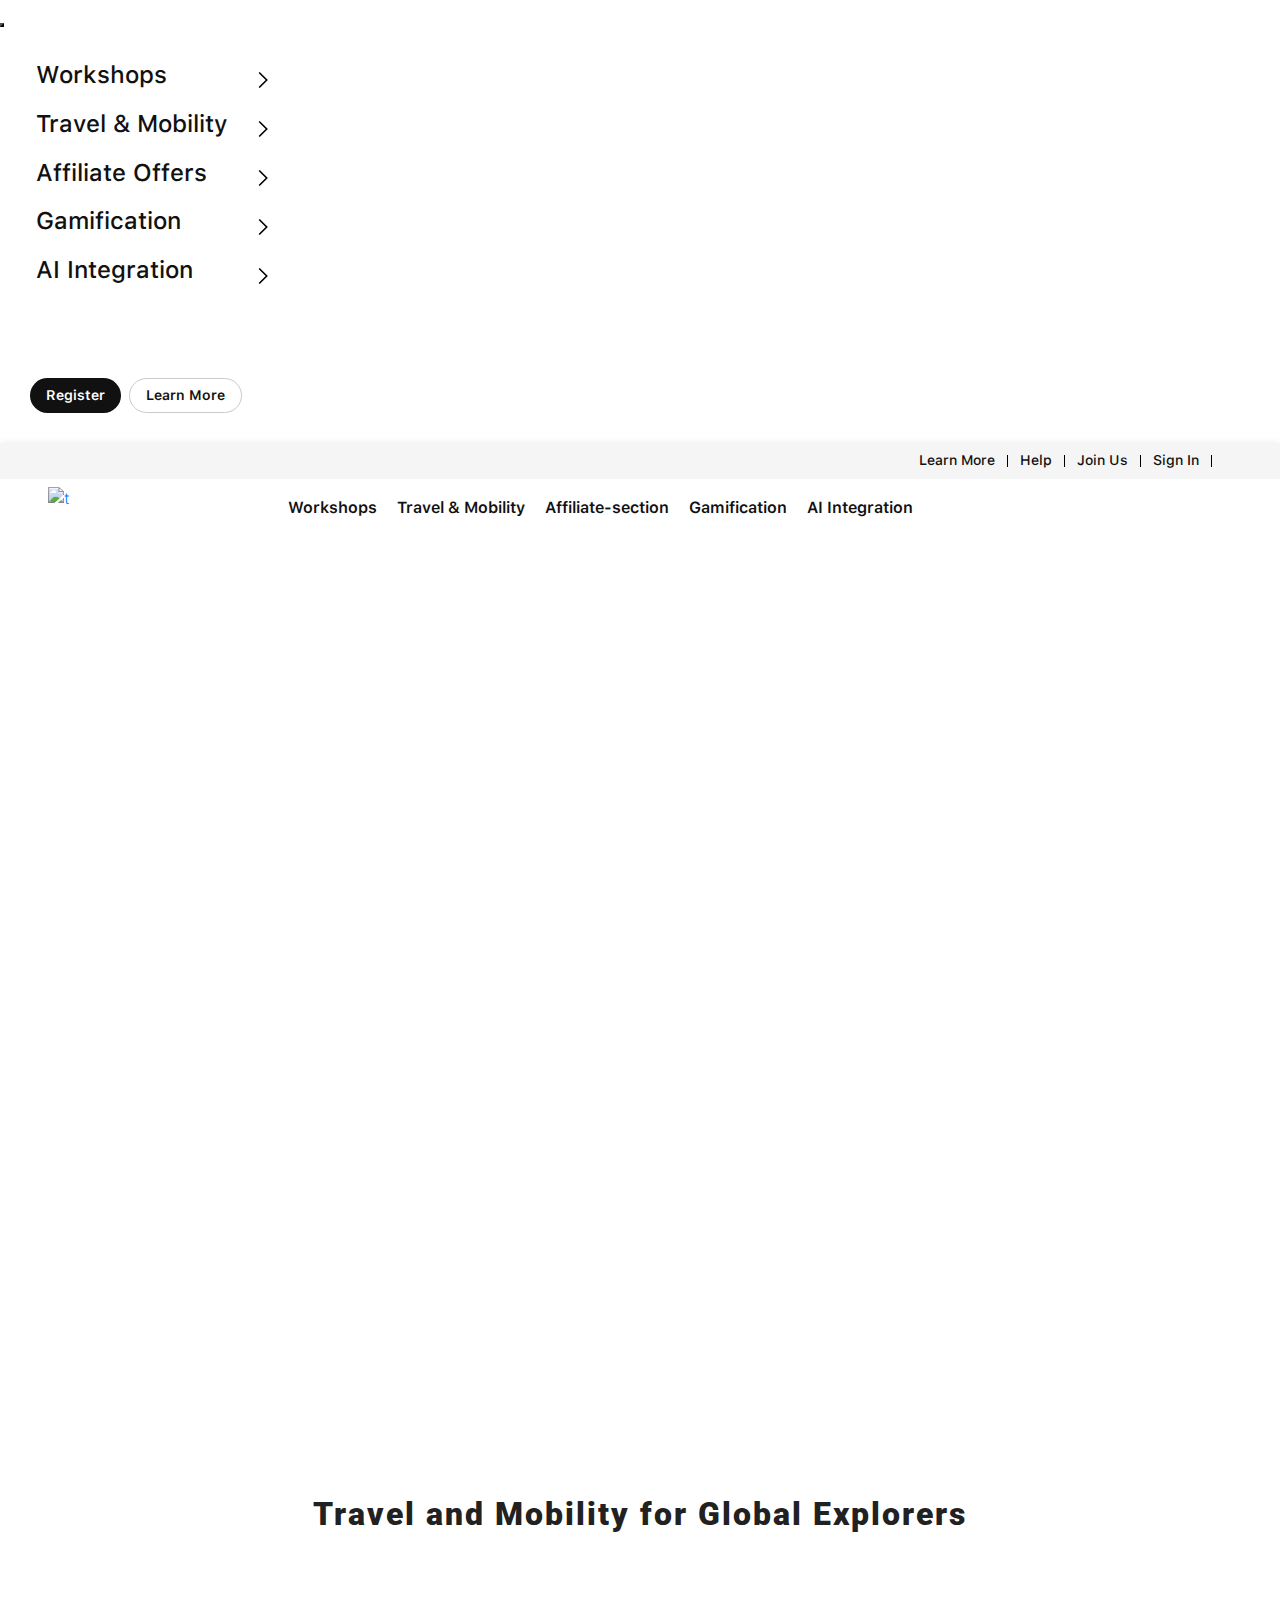
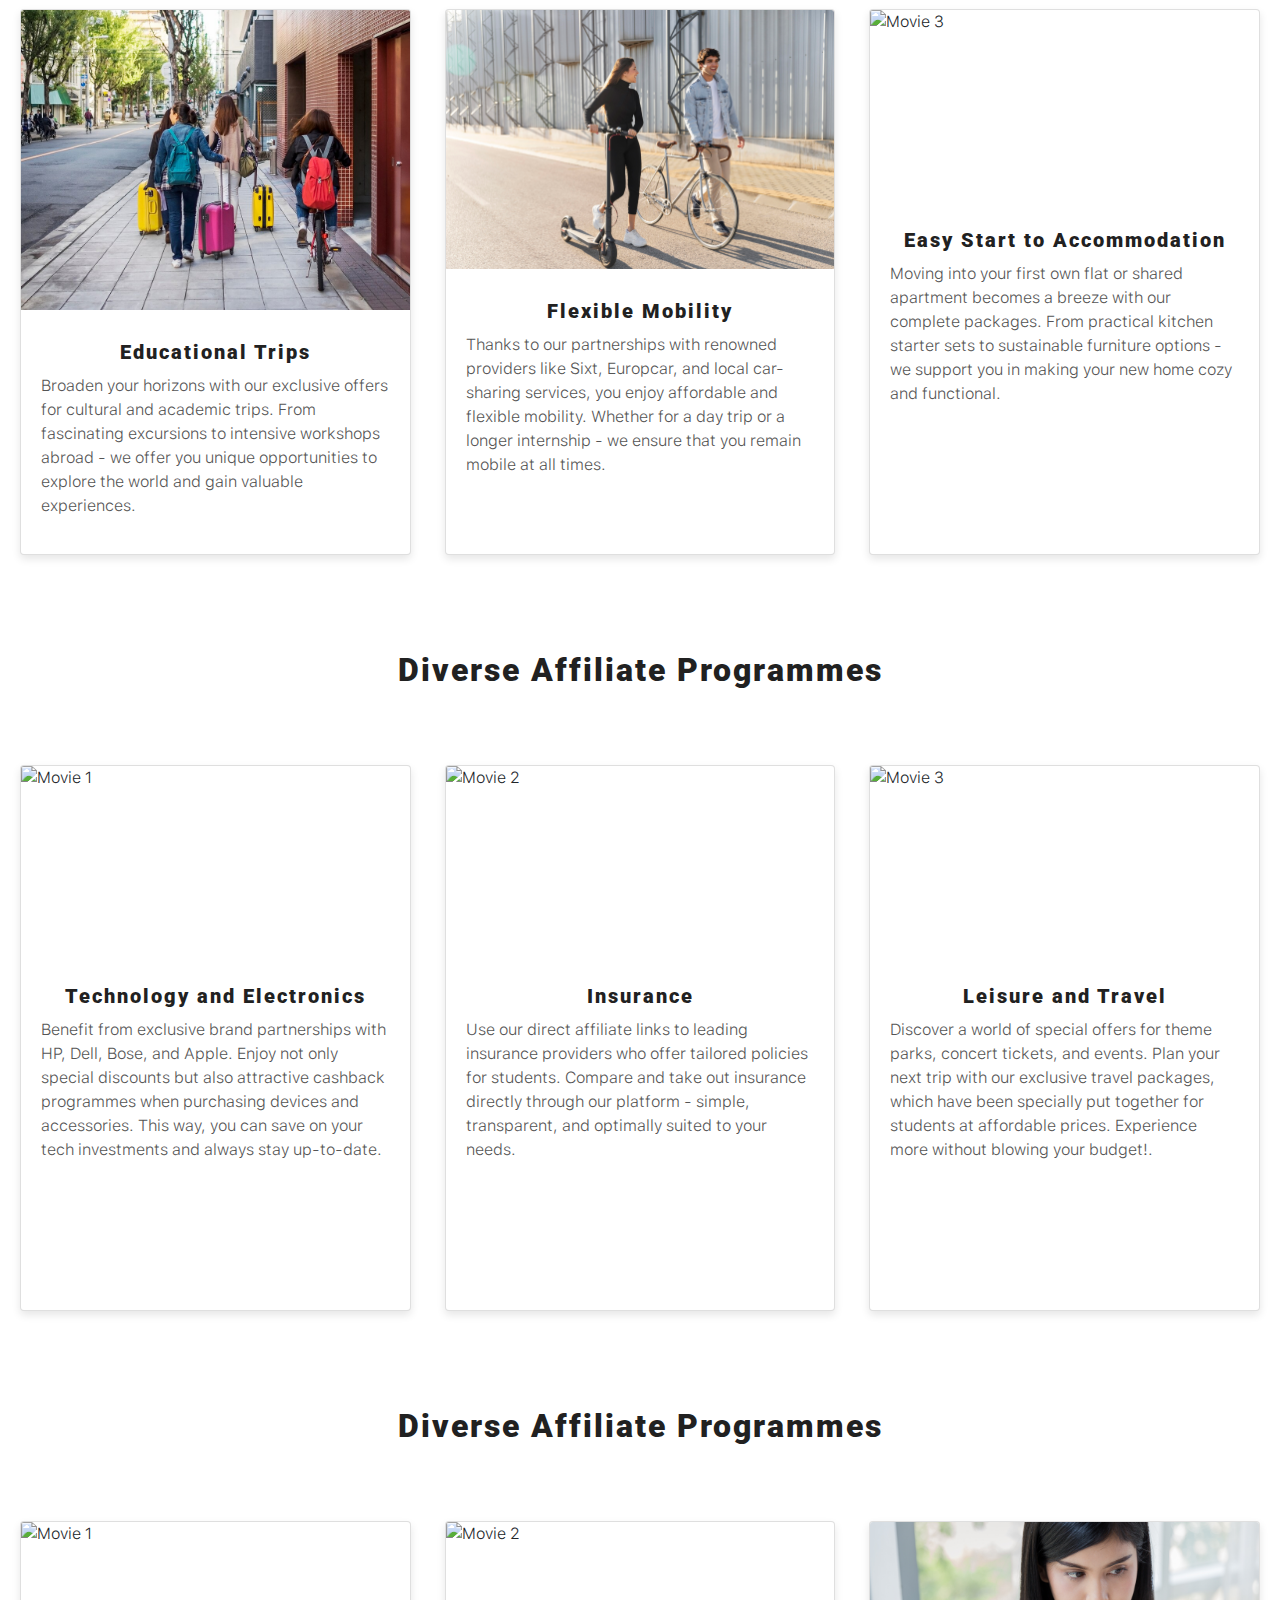
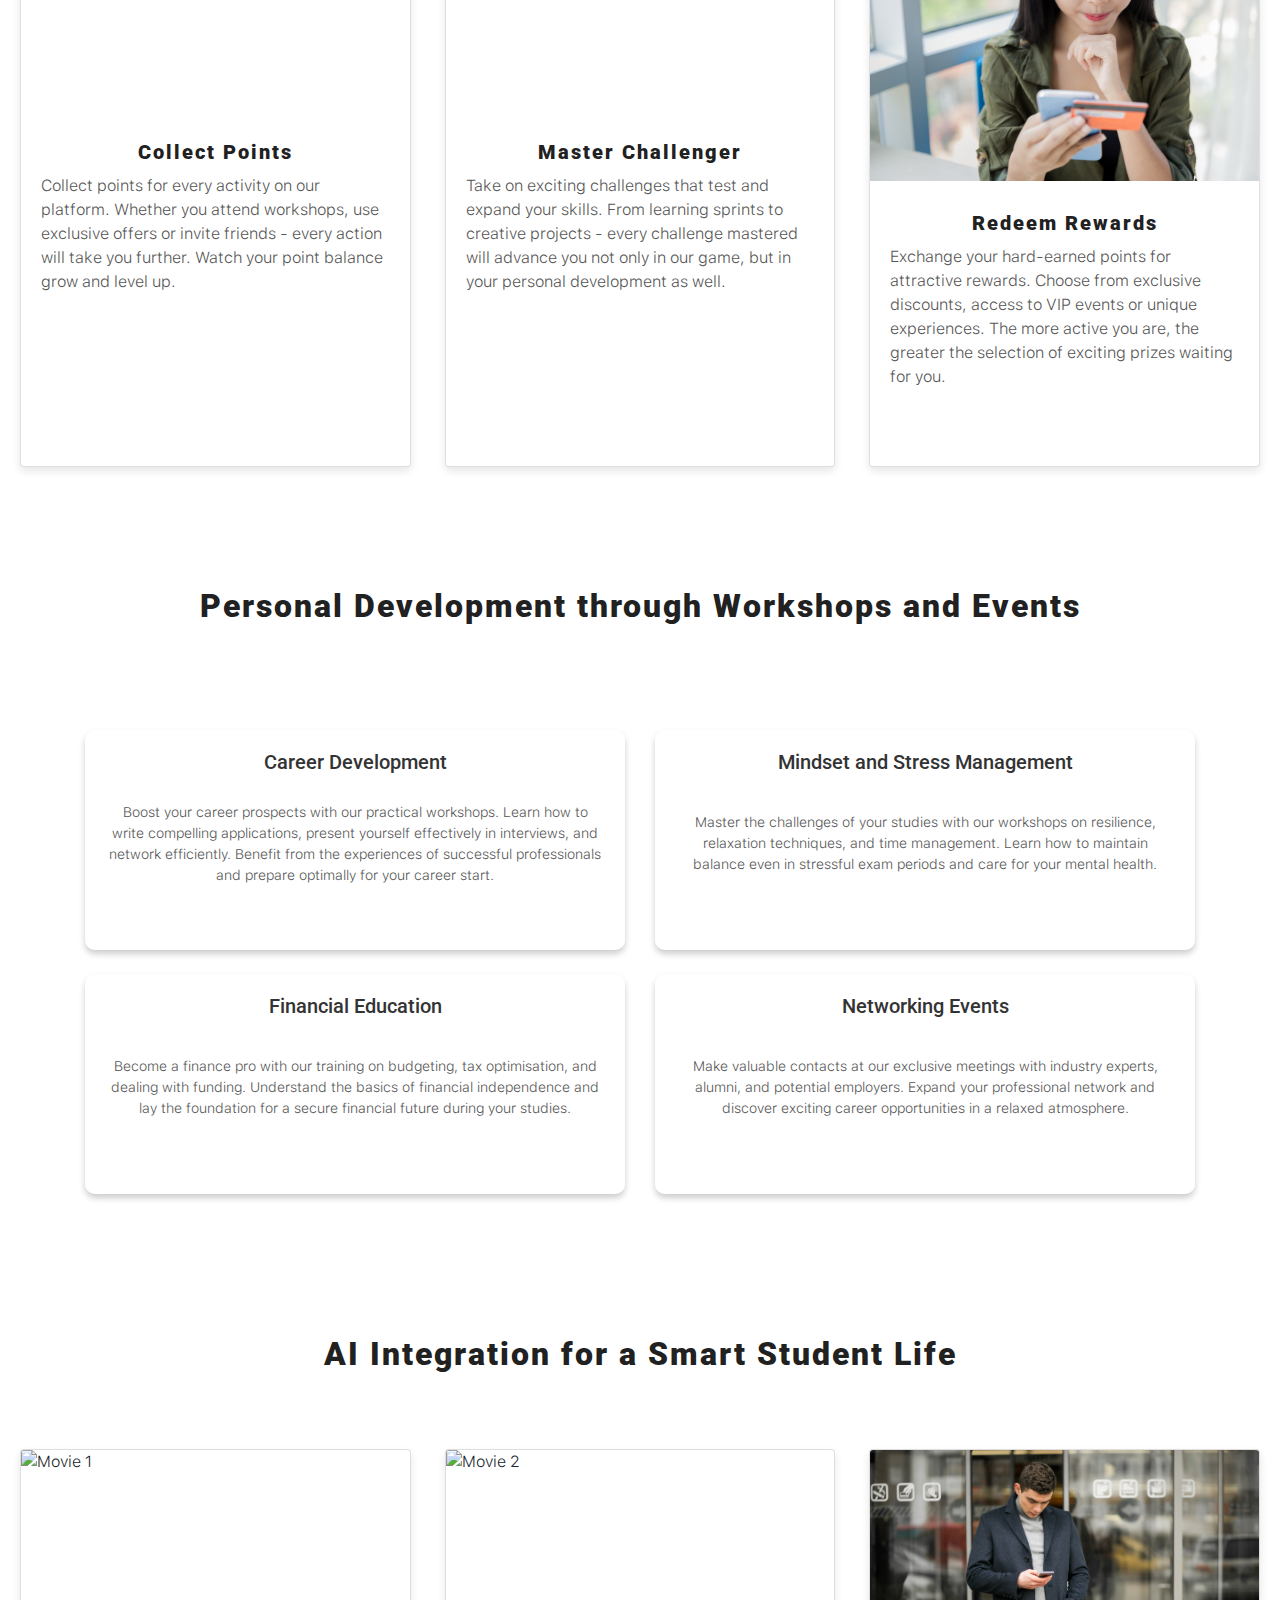
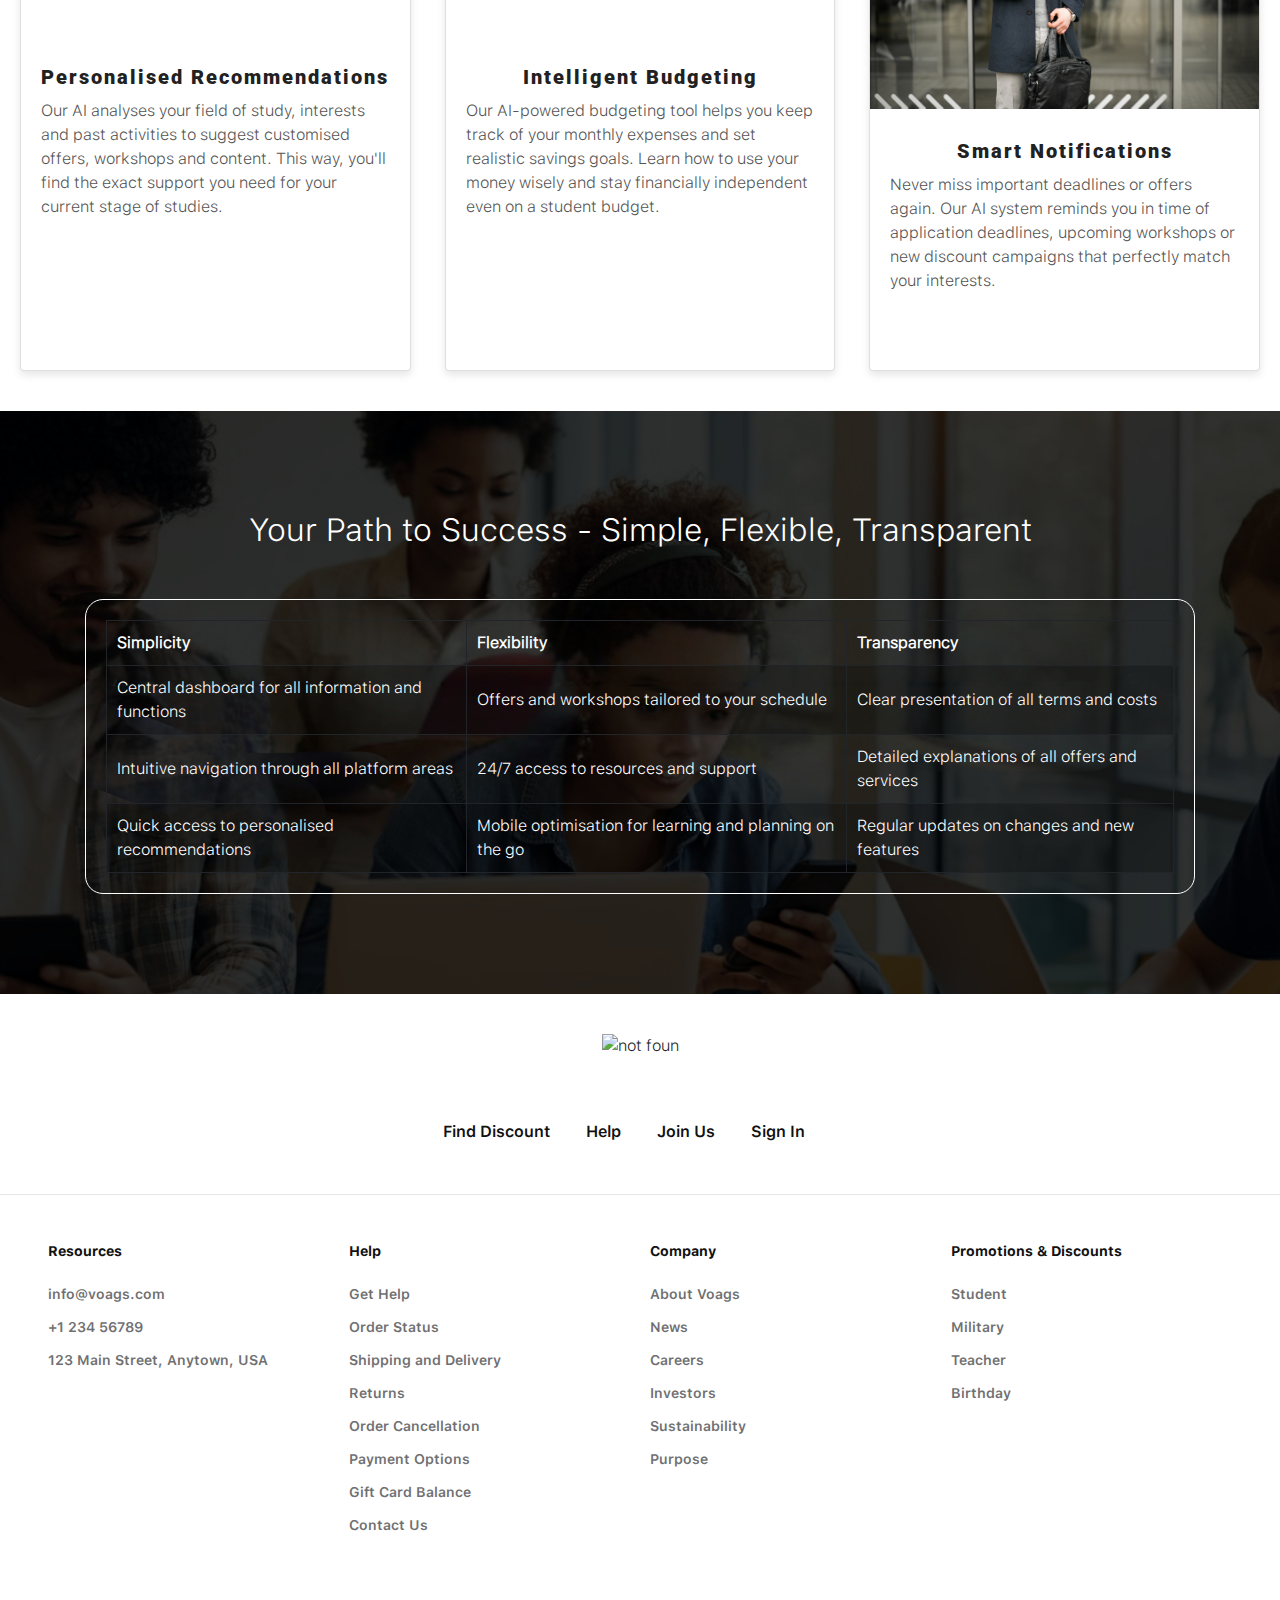
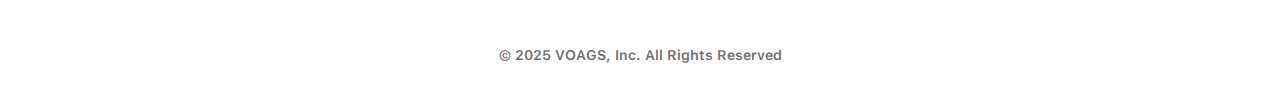
==== commit 7a672de0: "secc" ====
--- a/index.html
+++ b/index.html
@@ -621,7 +621,7 @@
         <video src="./assets/Workshop Render0001-0266.mp4" autoplay loop playsinline muted></video>
 
         <!-- Bootstrap Container for Centering -->
-        <div class="container" style="padding-top: 14px;">
+        <div class="container" style="padding-top: 25px;">
             <div class="row justify-content-center">
                 <div class="col-6 col-md-6 col-lg-6 mb-4"> <!-- 2 columns per row on mobile and desktop -->
                     <div class="box">
@@ -691,7 +691,7 @@
     text-align: center;
     color: #333;
     box-shadow: 0 4px 6px rgba(0, 0, 0, 0.2);
-    height: 250px; /* Fixed height for uniform box height */
+    height: 220px; /* Fixed height for uniform box height */
     display: flex;
     flex-direction: column;
     justify-content: space-between; /* Ensures text remains spaced evenly */
@@ -790,15 +790,7 @@
 
 
 /* Decorative underline */
-.professional-heading1::after {
-  content: ''; /* Empty content for decorative line */
-  display: block;
-  width: 120px; /* Line width */
-  height: 5px; /* Line thickness */
-  background-color: #e22027; /* Red line color (theme color) */
-  margin: 10px auto 0; /* Center the line and add spacing */
-  border-radius: 2px; /* Rounded line edges */
-}
+
 
 
 </style>
--- a/assets/css/style.css
+++ b/assets/css/style.css
@@ -1947,7 +1947,7 @@
 
 @media only screen and (max-width: 768px) {
     .video-container{
-        width: 800px !important;
+        width: 100% !important;
     }
     .col-6{
         width: 100% !important;
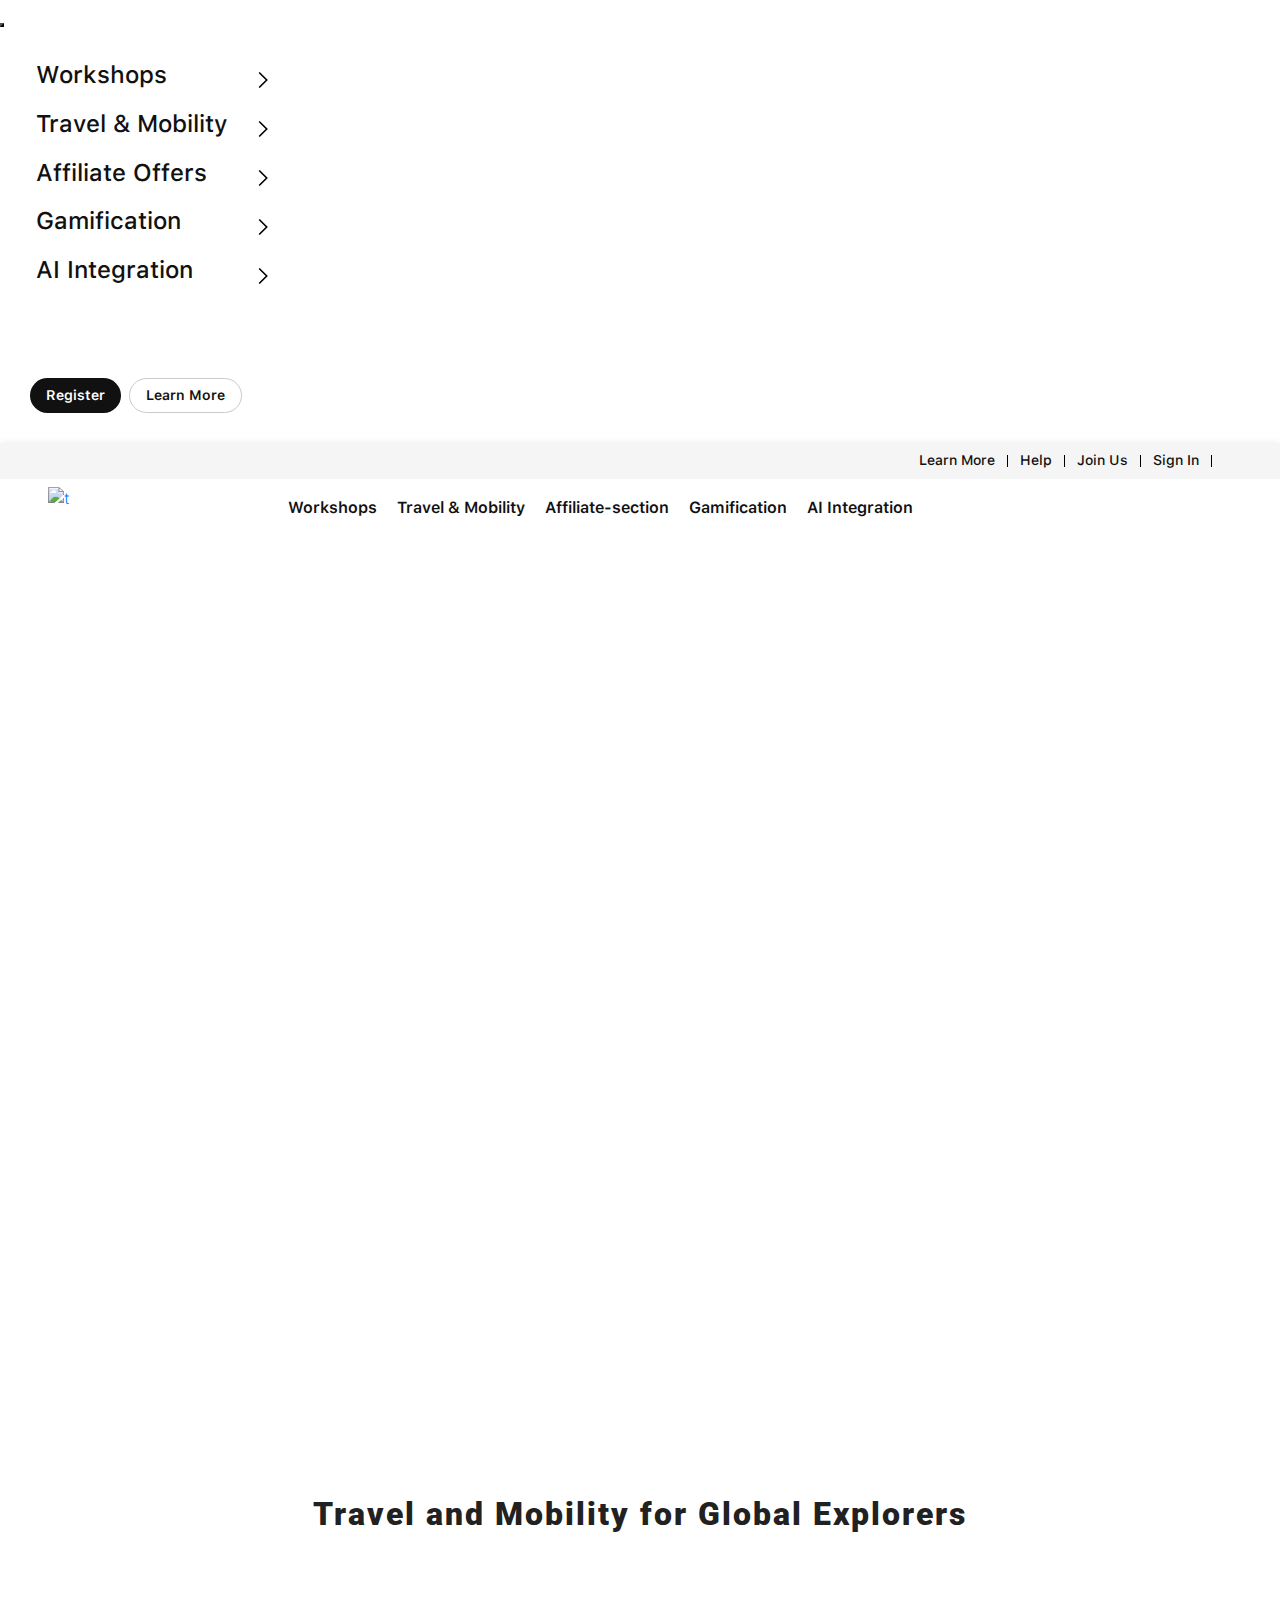
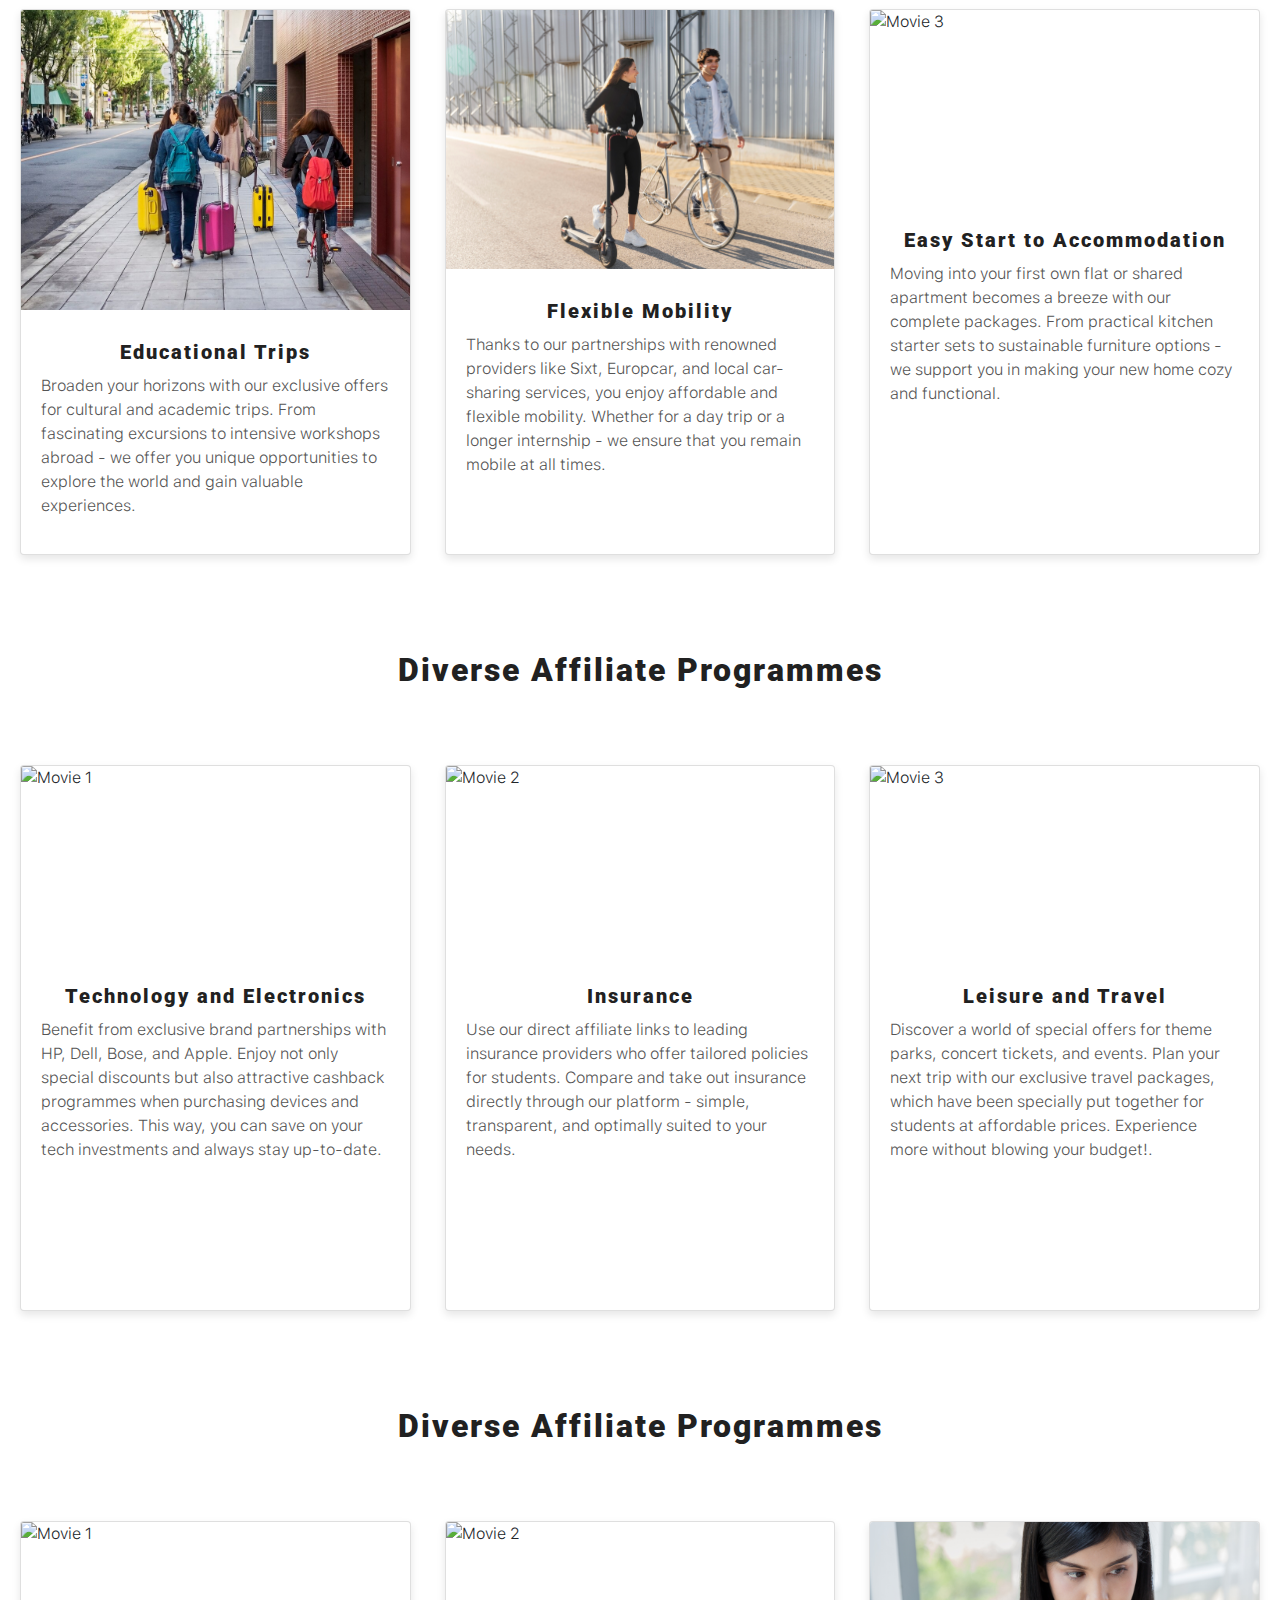
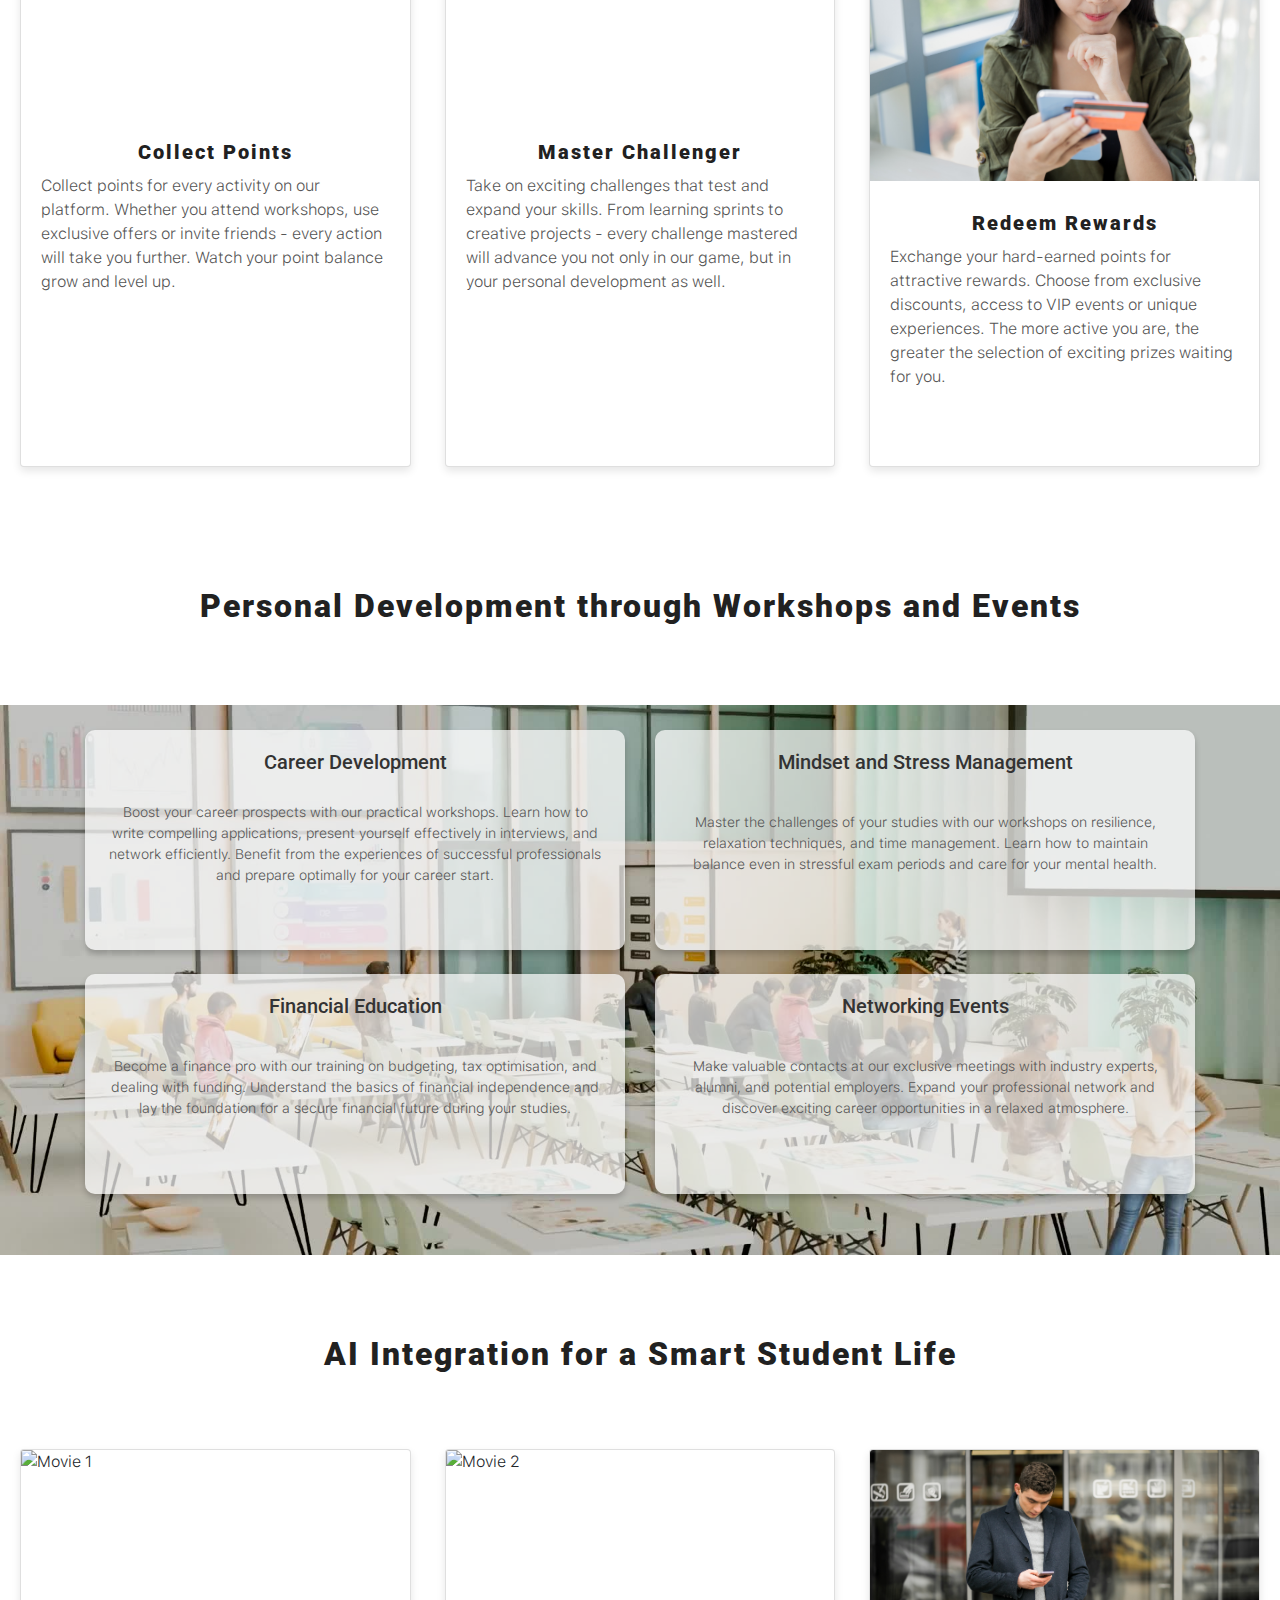
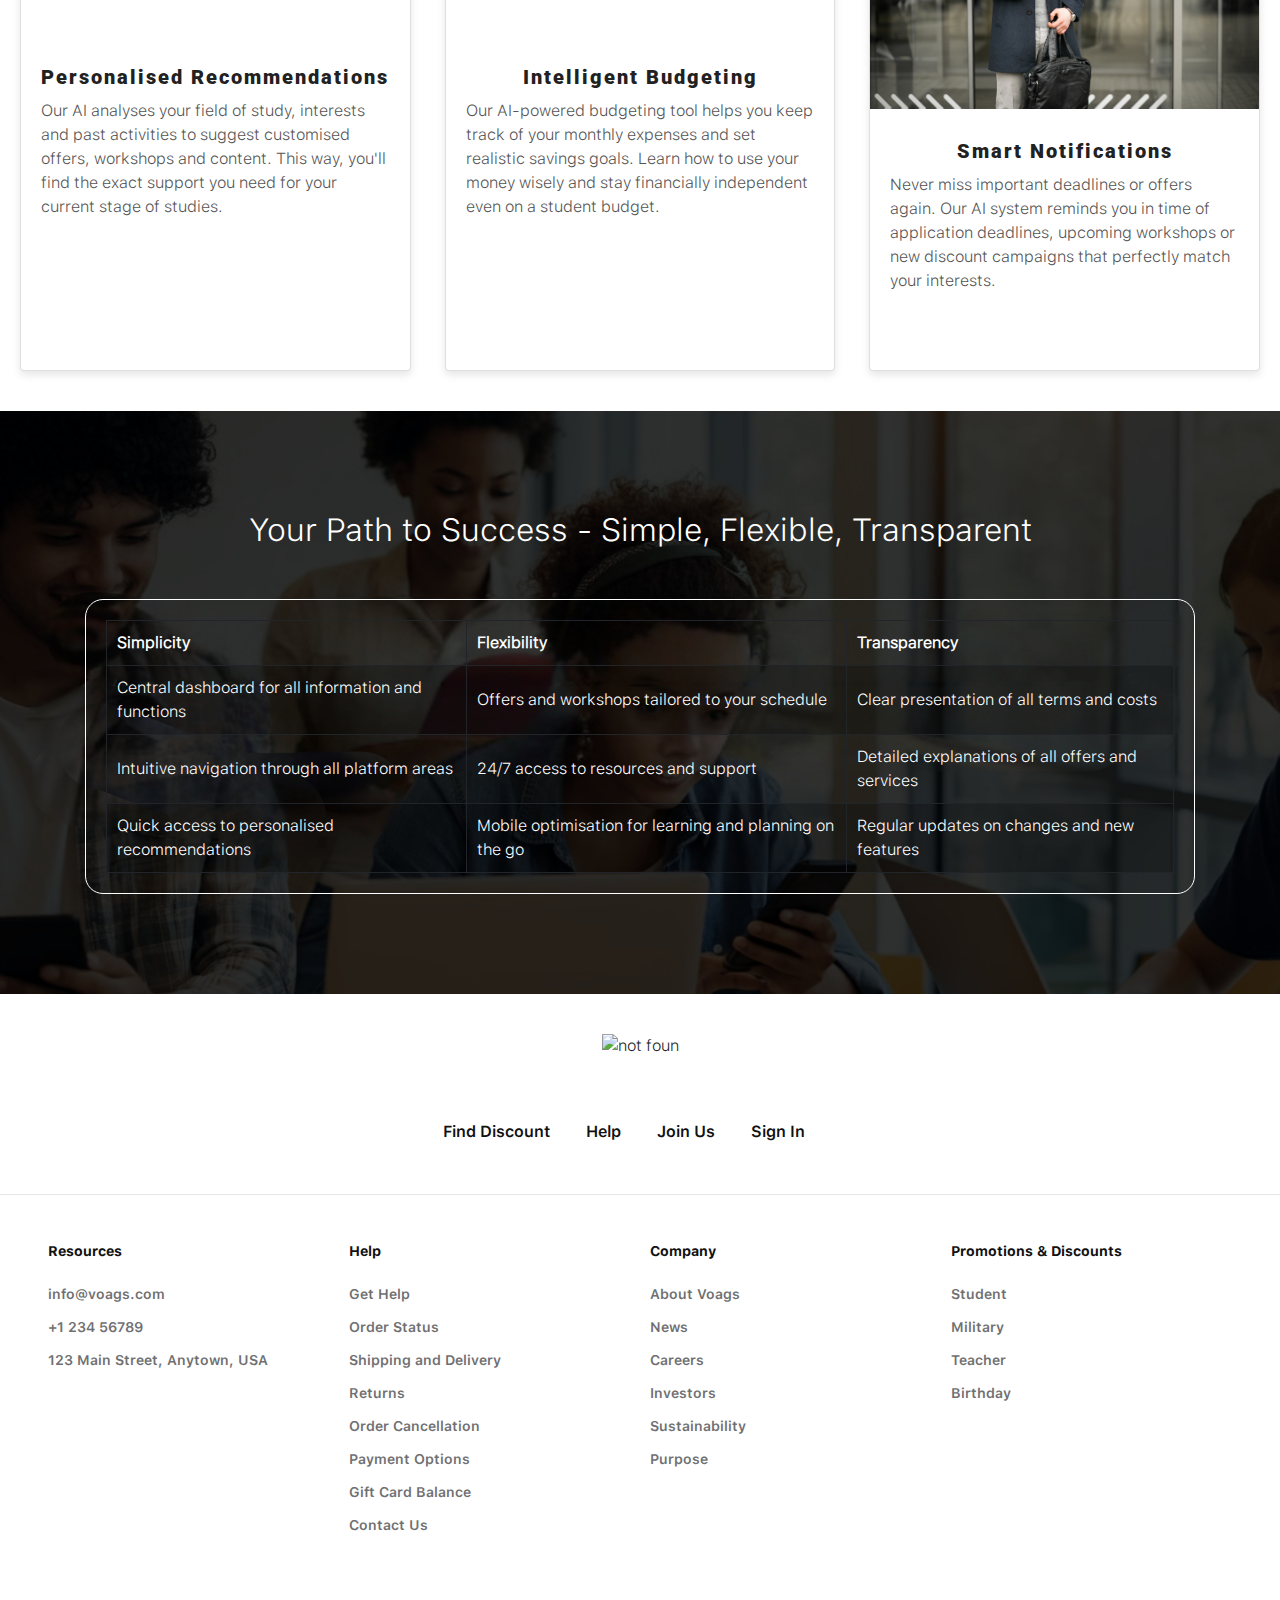
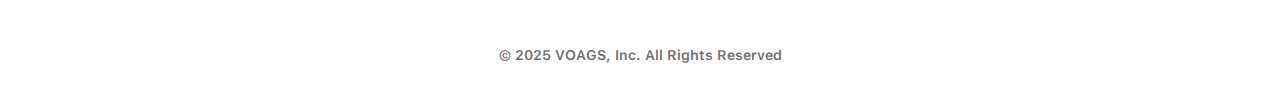
==== commit 22a1d241: "third" ====
--- a/index.html
+++ b/index.html
@@ -618,7 +618,13 @@
 
 <section class="outter hero-video">
     <section class="video-container">
-        <video src="./assets/Workshop Render0001-0266.mp4" autoplay loop playsinline muted></video>
+     <video autoplay loop playsinline muted poster="assets/Images/0002.jpg">
+  <source src="assets/Workshop Render0001-0266.mp4" type="video/mp4">
+  <source src="assets/Workshop Render0001-0266.webm" type="video/webm">
+ 
+  Your browser does not support the video tag.
+</video>
+
 
         <!-- Bootstrap Container for Centering -->
         <div class="container" style="padding-top: 25px;">
--- a/assets/css/style.css
+++ b/assets/css/style.css
@@ -1970,12 +1970,12 @@
     }
 }
 
-@media only screen and (min-width: 2000px) {
+@media only screen and (min-width: 1800px) {
     .card-half-height img{
-        height: 340px !important;
+        height: 360px !important;
     }
     .card img{
-        height: 380px !important;
+        height: 470px !important;
     }
     .card {
         width: 32.5% !important;
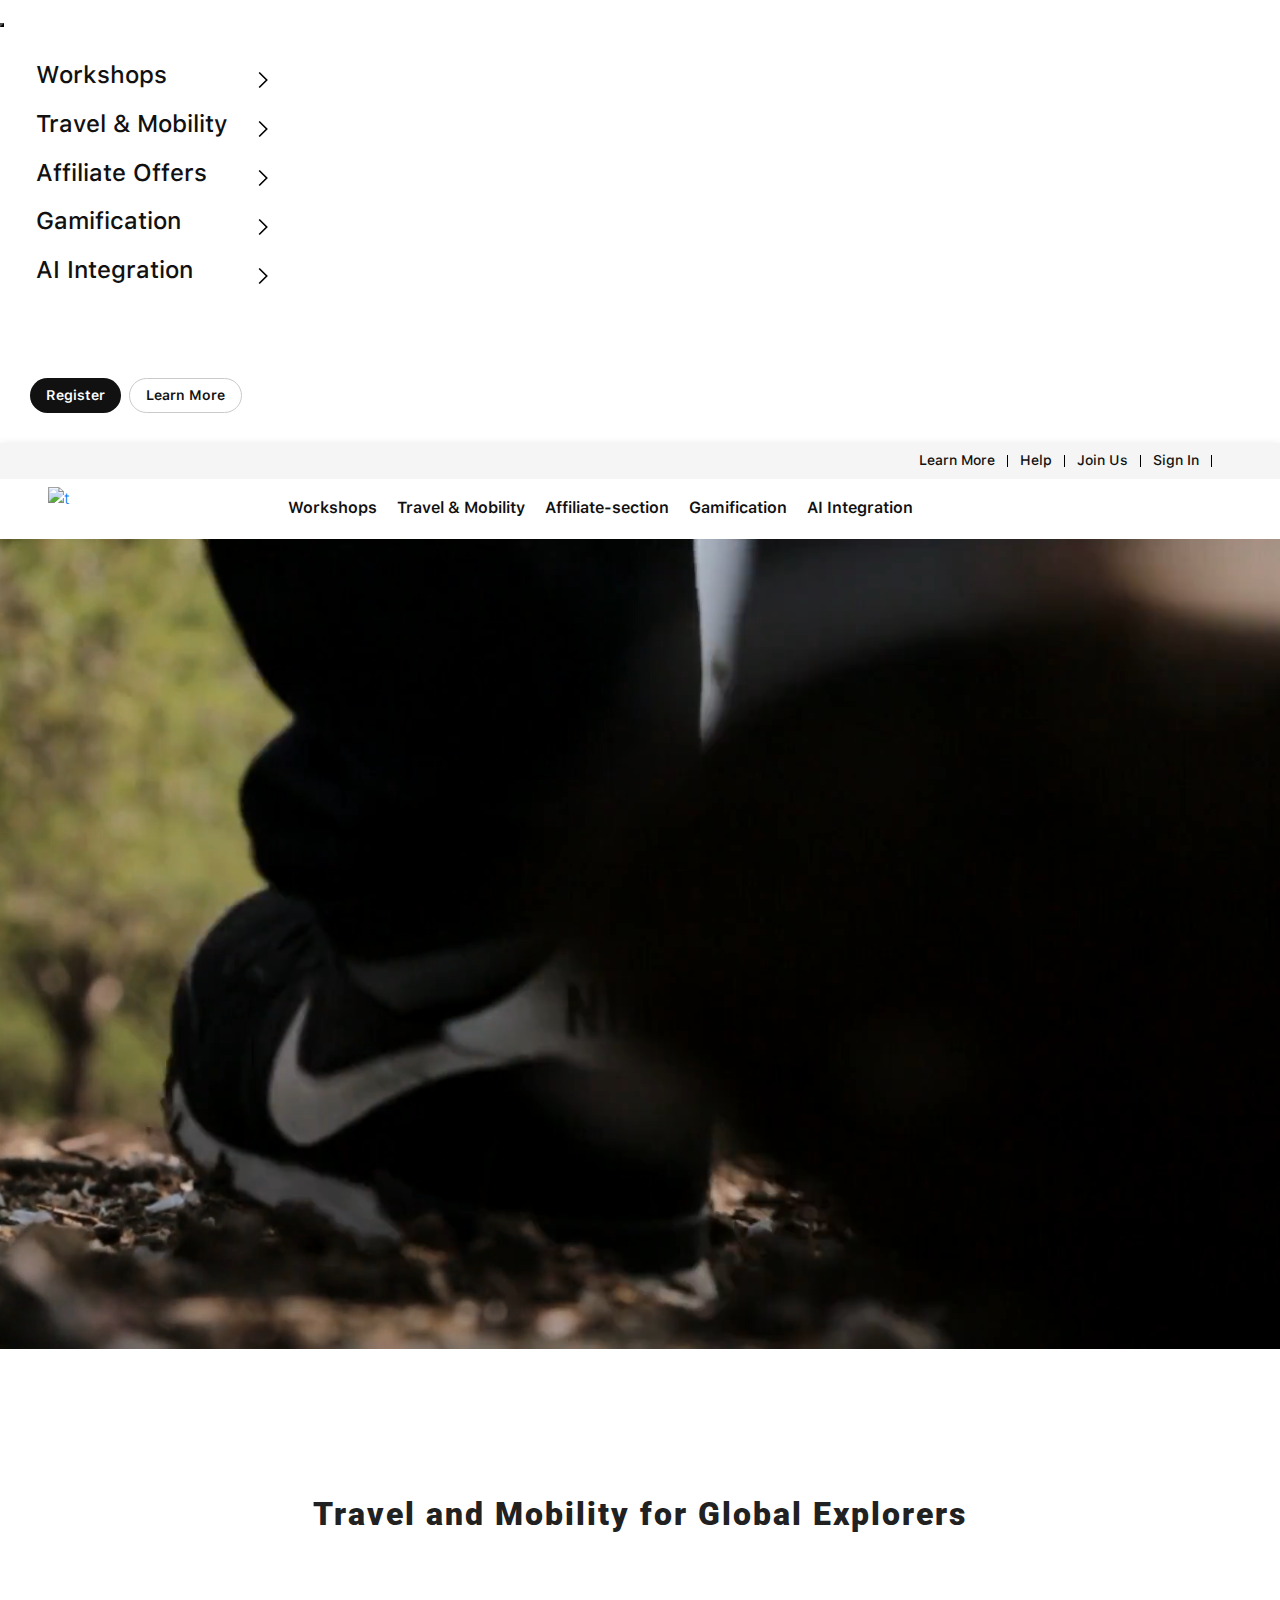
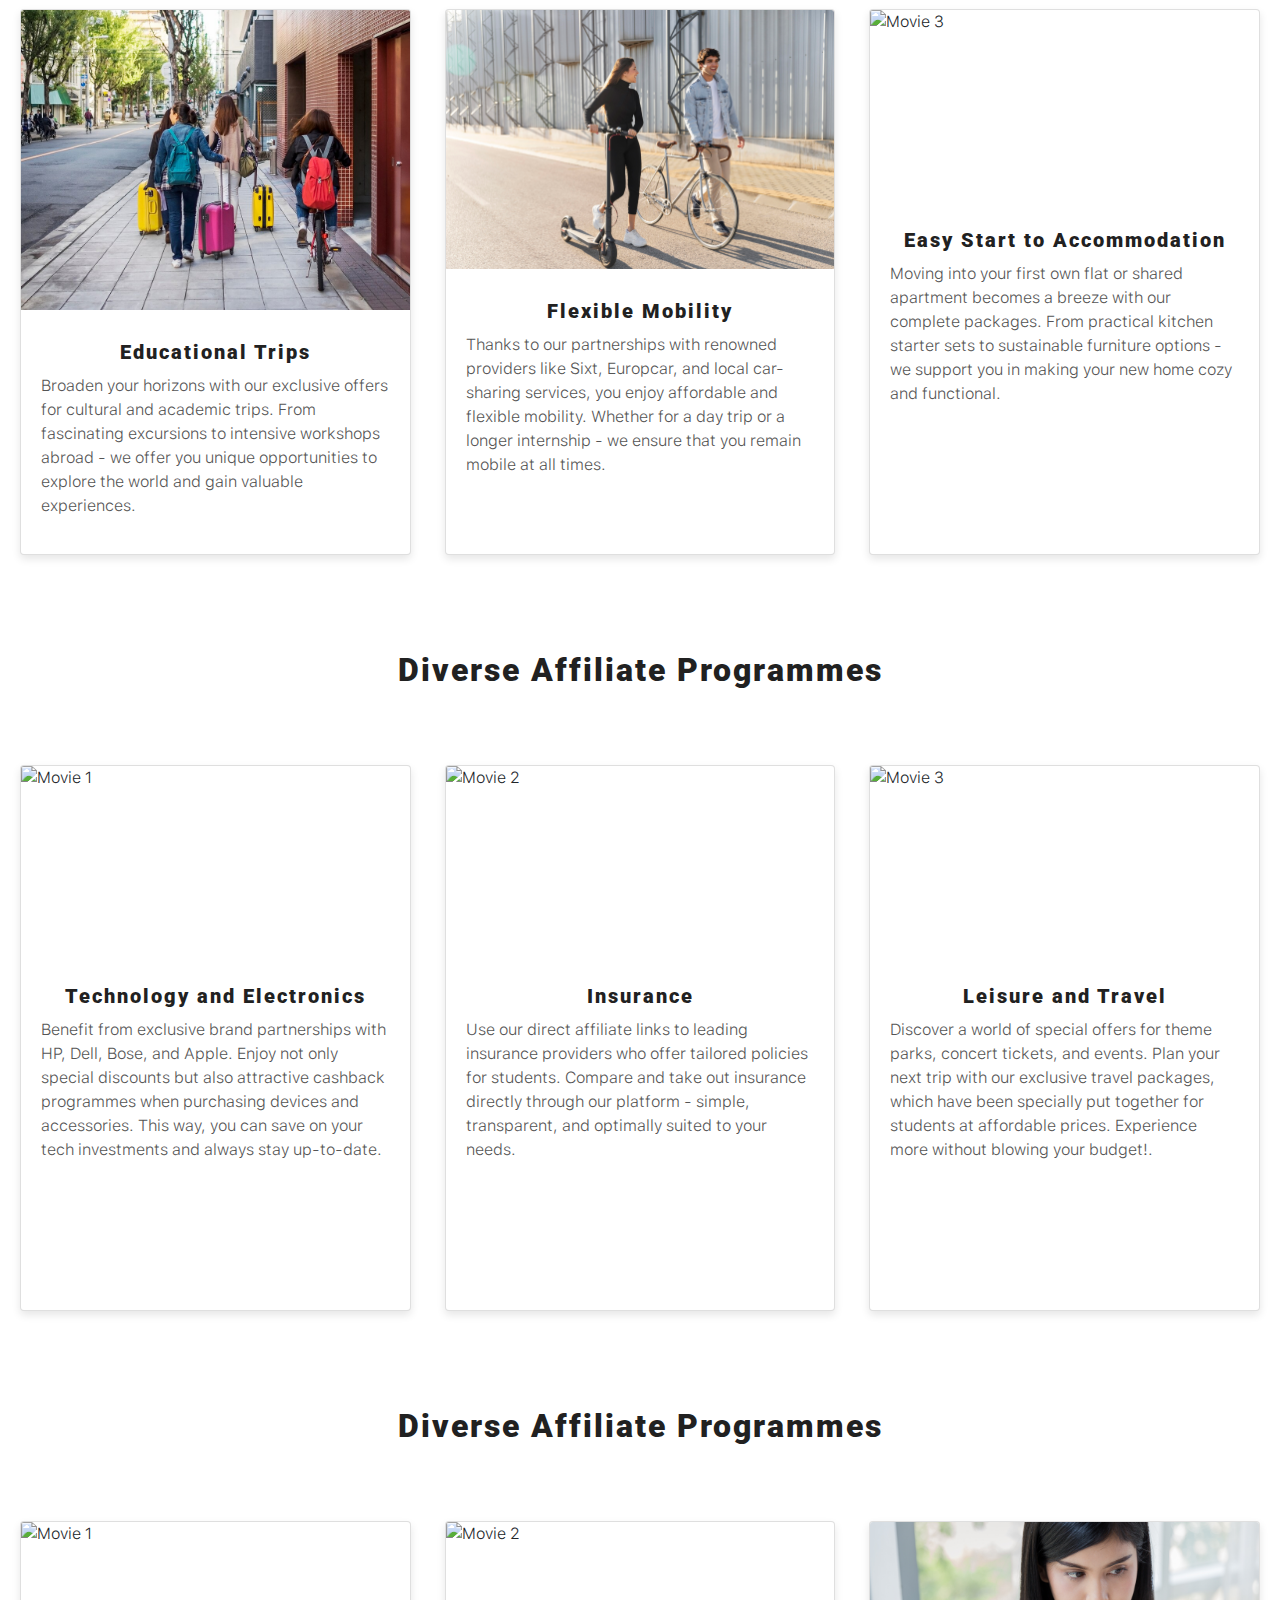
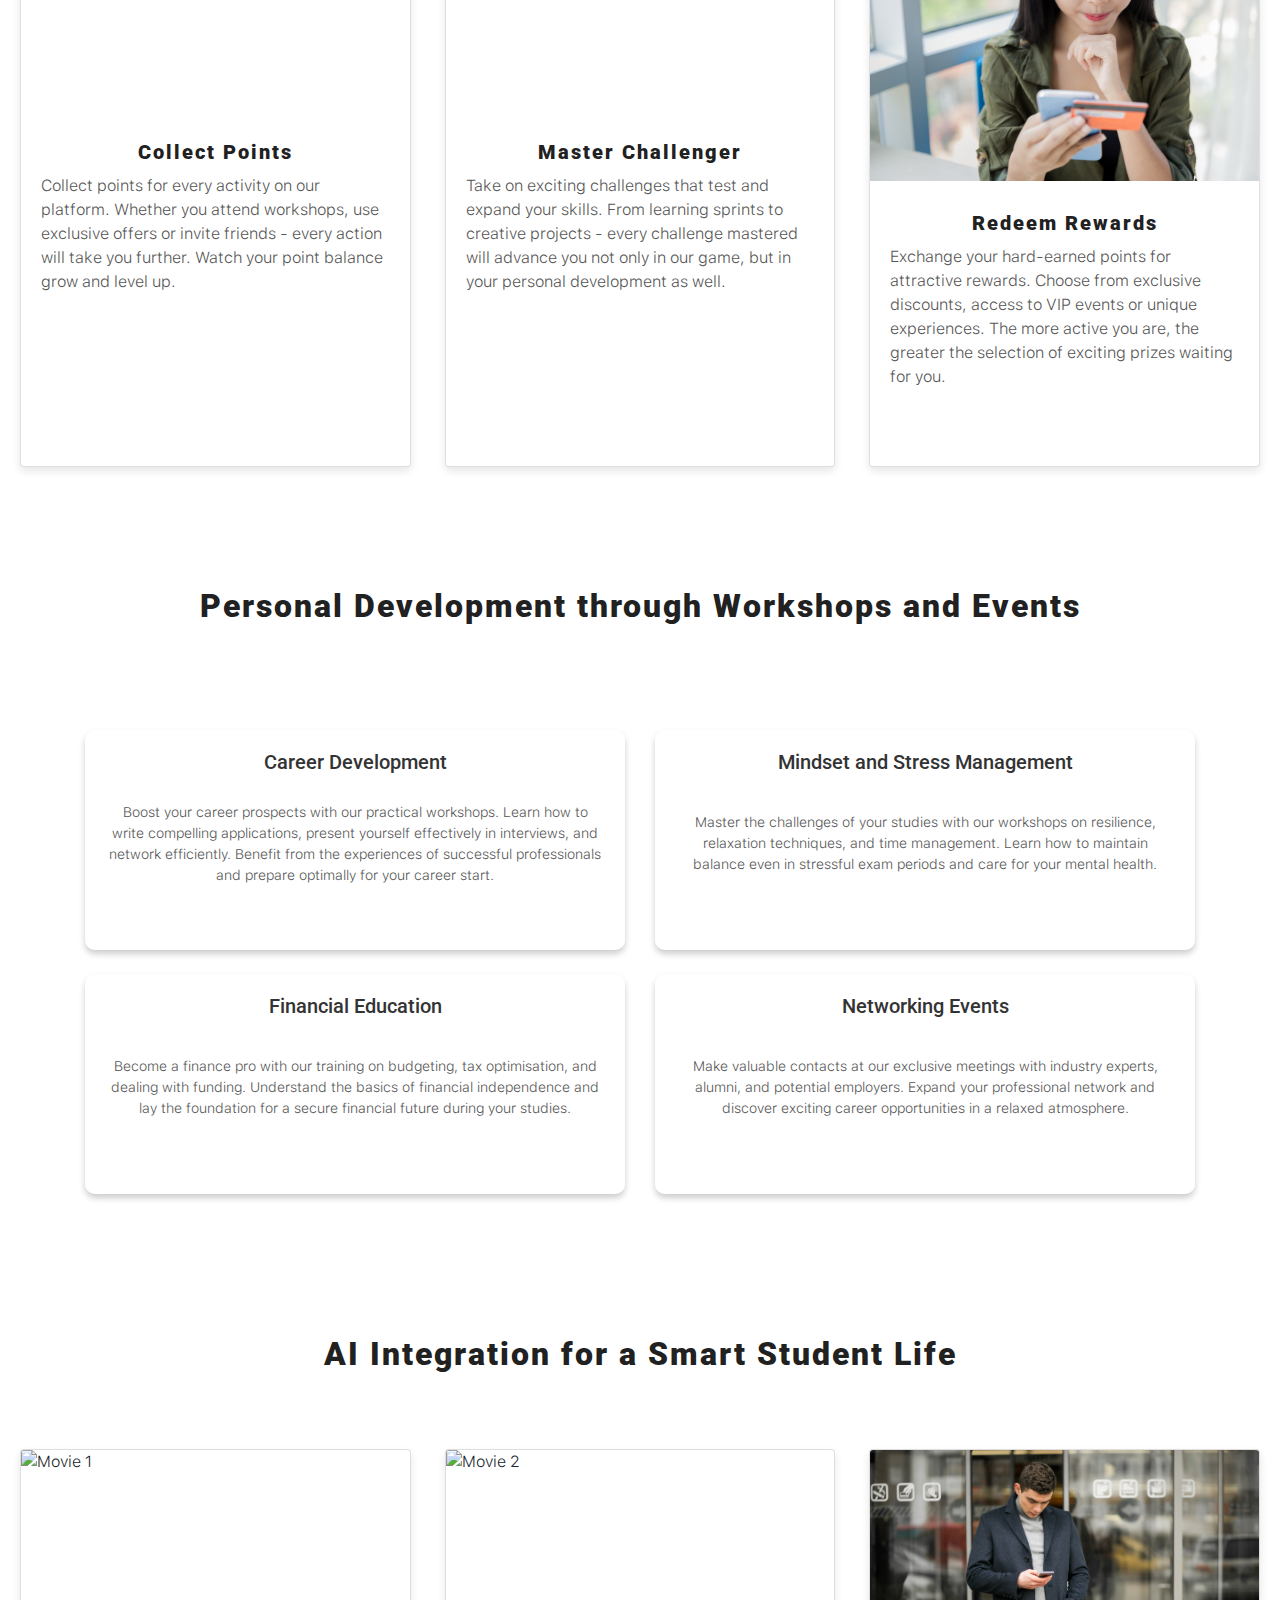
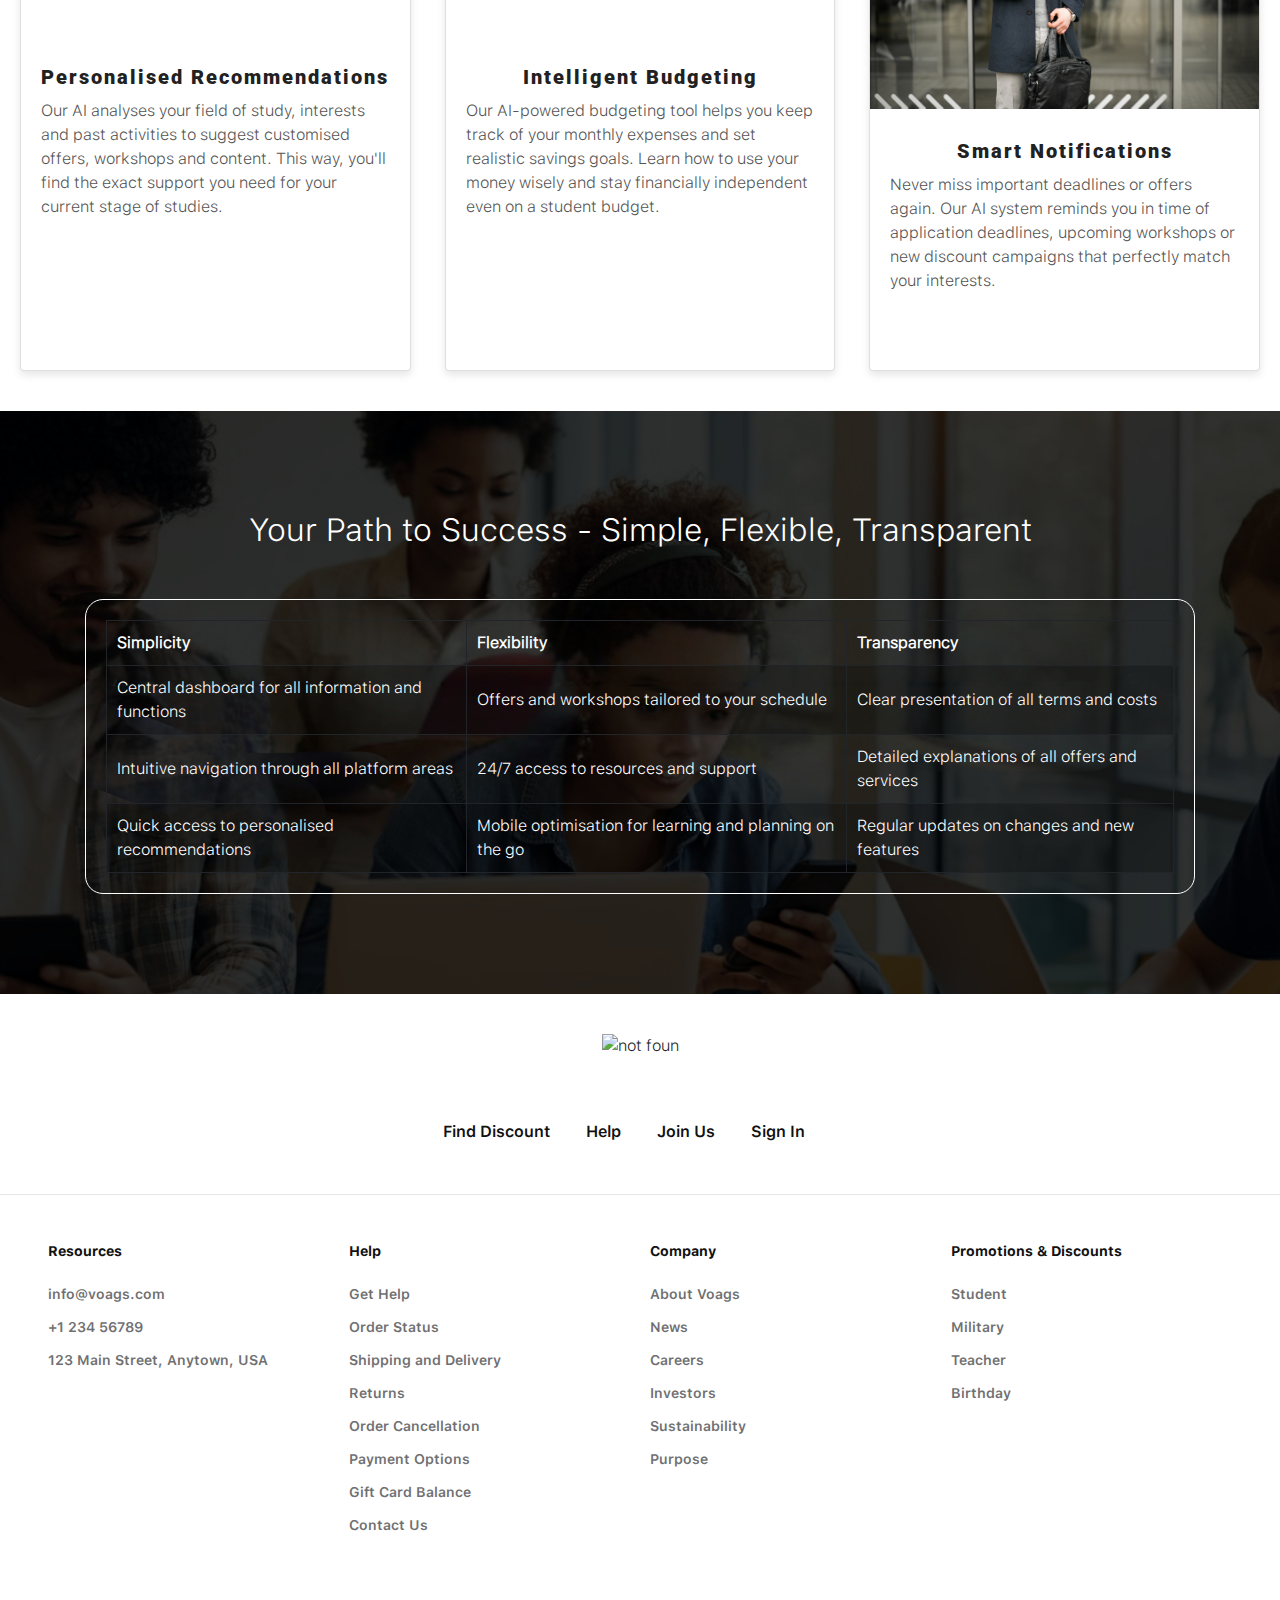
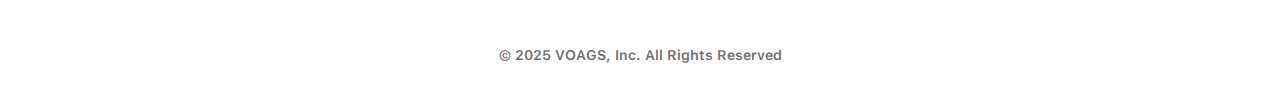
==== commit 76ed11e8: "third" ====
--- a/index.html
+++ b/index.html
@@ -188,10 +188,12 @@
 
 
         <section class="main-section">
-            <video autoplay loop muted width="100%" height="100%" id="mainVideo">
+            <video autoplay loop playsinline muted poster="assets/Images/0002.jpg">
                 <source src="assets/Images/3171-166338953.mp4" type="video/mp4">
+                <source src="assets/Images/3171-166338953.webm" type="video/webm">
+               
                 Your browser does not support the video tag.
-            </video>
+              </video>
         </section>
 
 
@@ -618,13 +620,7 @@
 
 <section class="outter hero-video">
     <section class="video-container">
-     <video autoplay loop playsinline muted poster="assets/Images/0002.jpg">
-  <source src="assets/Workshop Render0001-0266.mp4" type="video/mp4">
-  <source src="assets/Workshop Render0001-0266.webm" type="video/webm">
- 
-  Your browser does not support the video tag.
-</video>
-
+        <video src="./assets/Workshop Render0001-0266.mp4" autoplay loop playsinline muted></video>
 
         <!-- Bootstrap Container for Centering -->
         <div class="container" style="padding-top: 25px;">
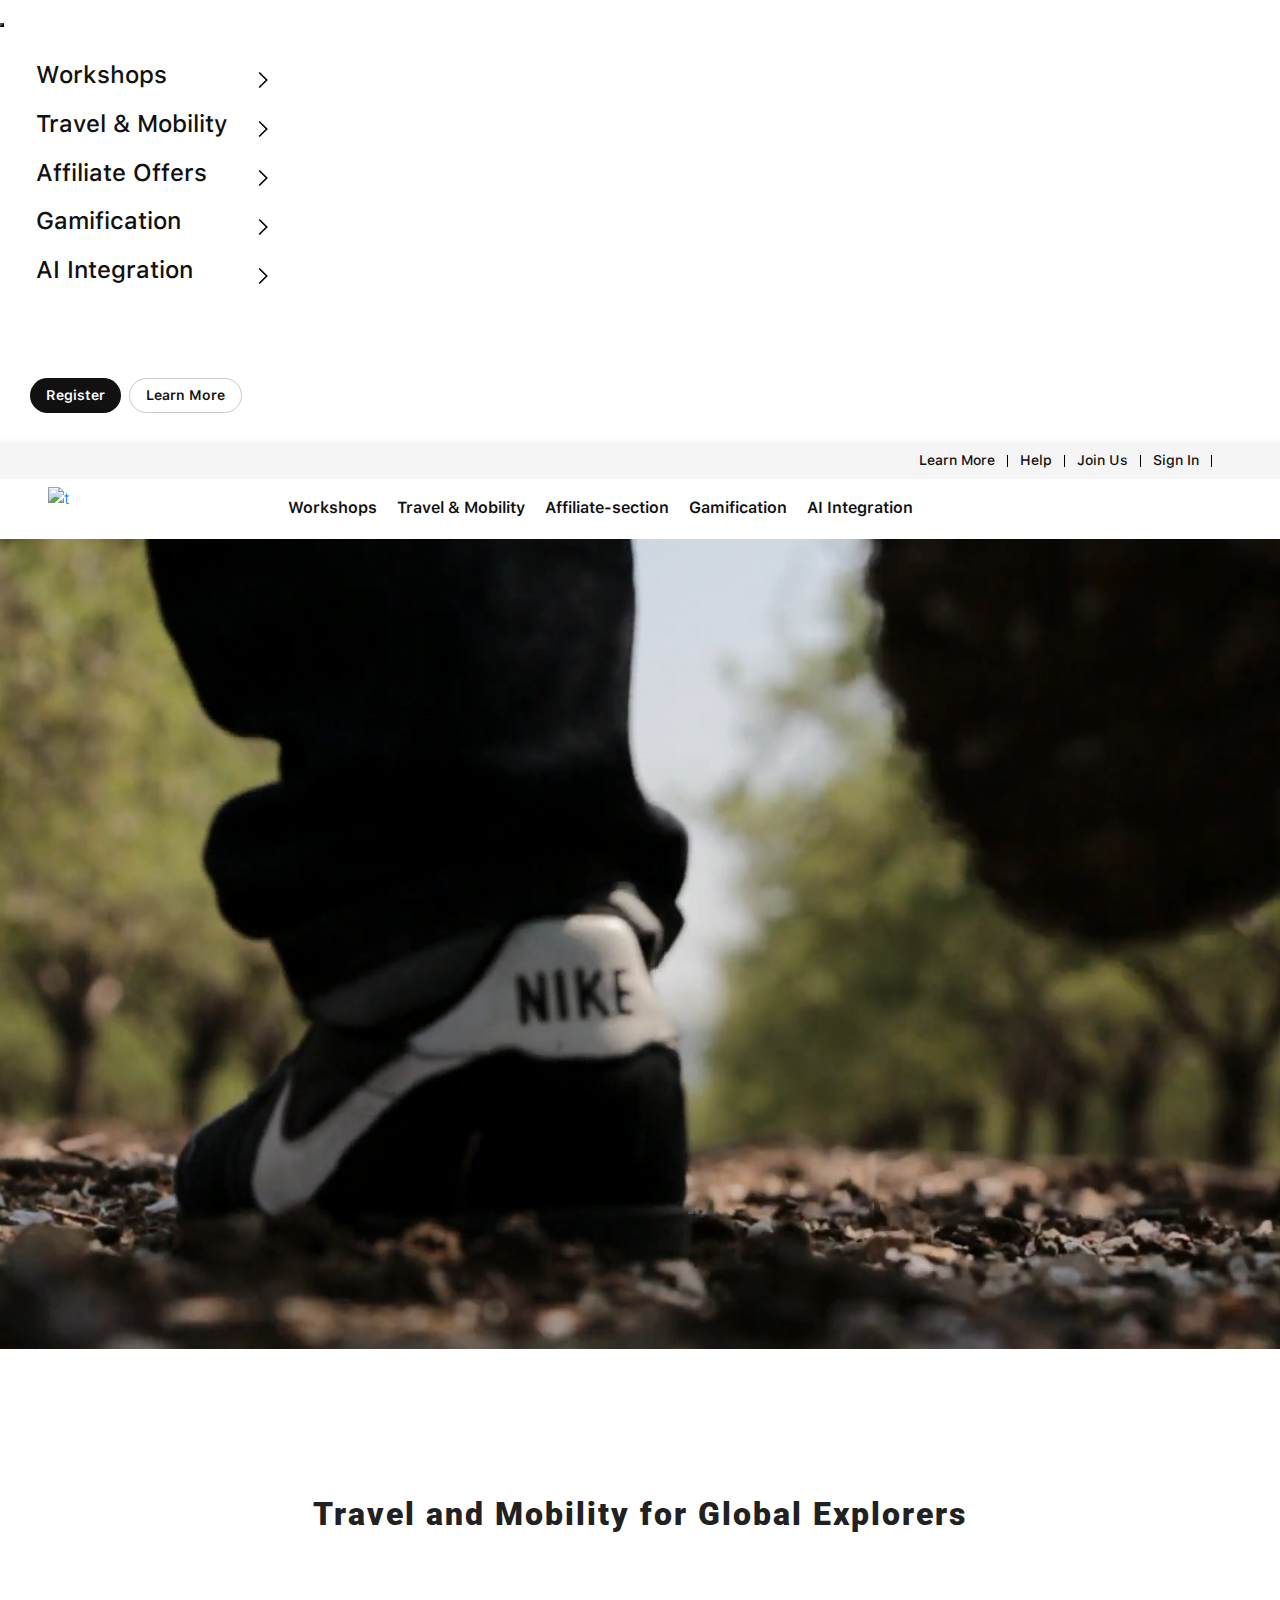
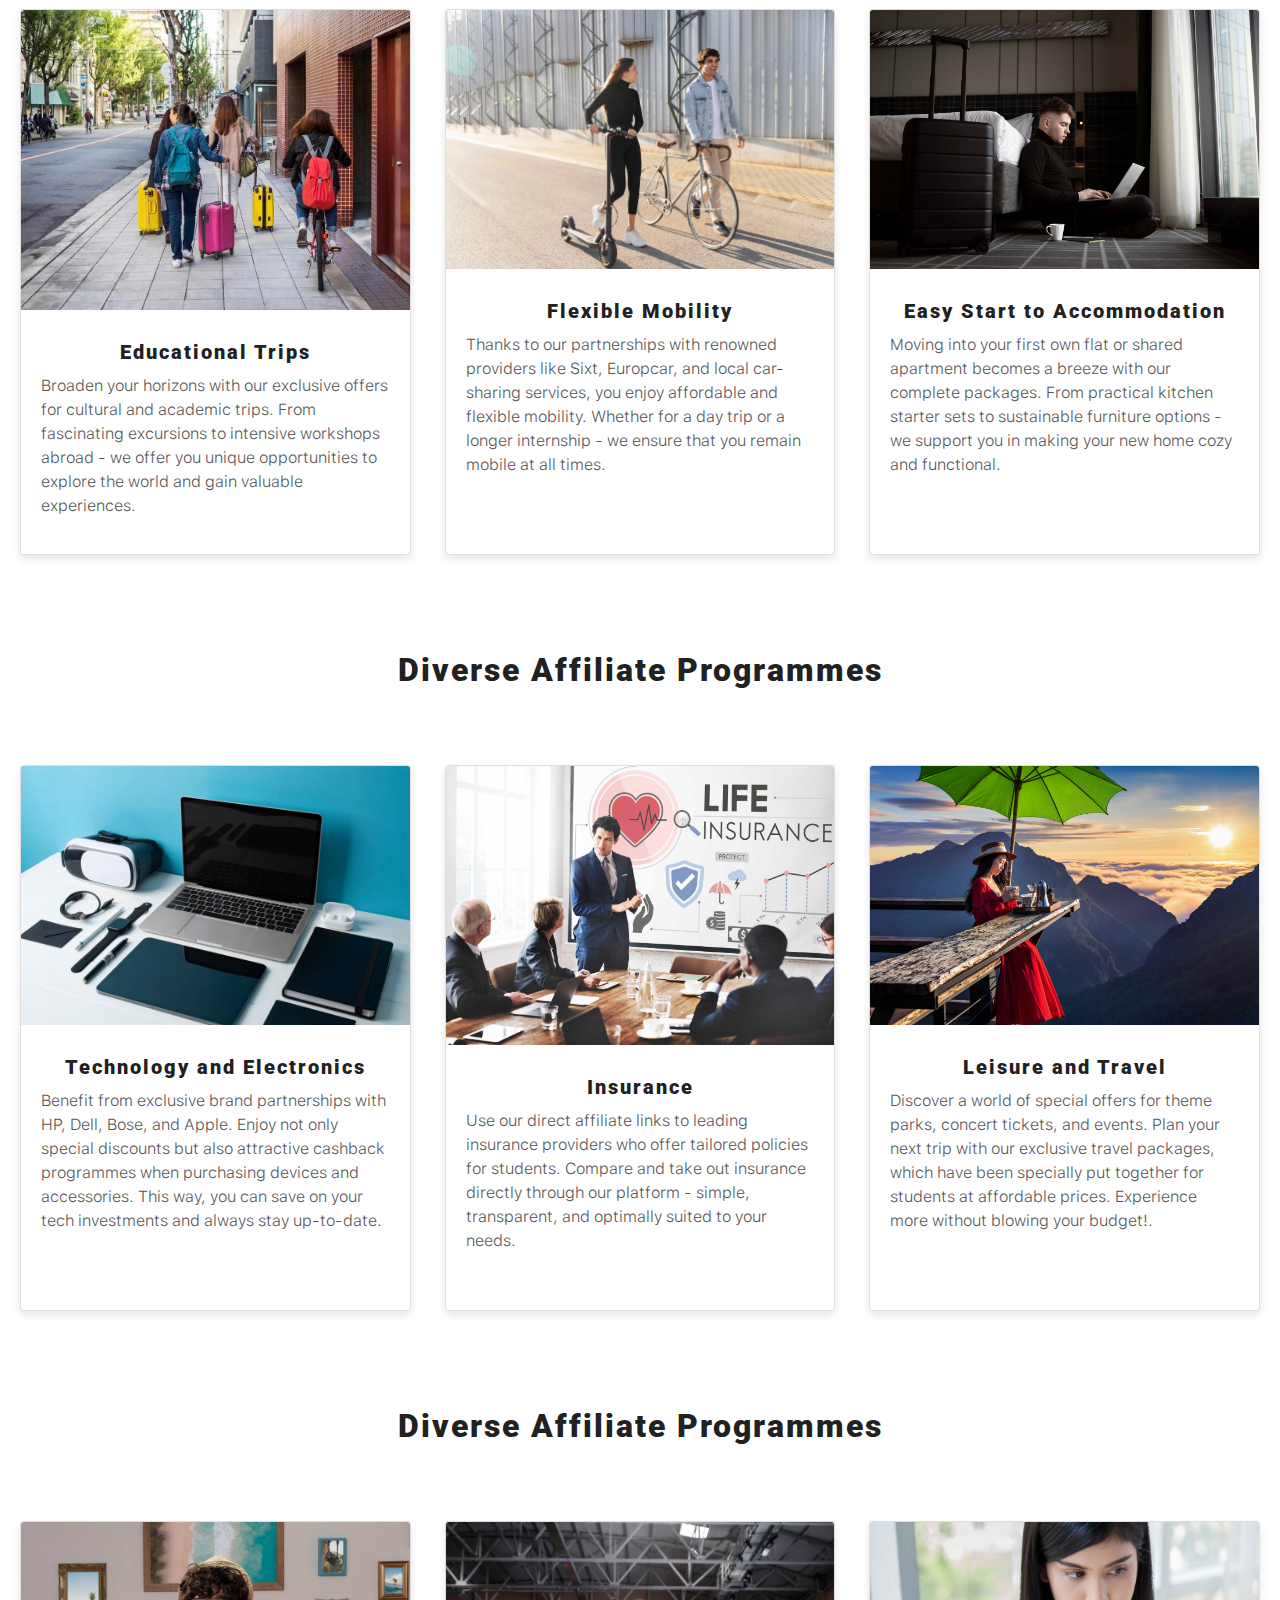
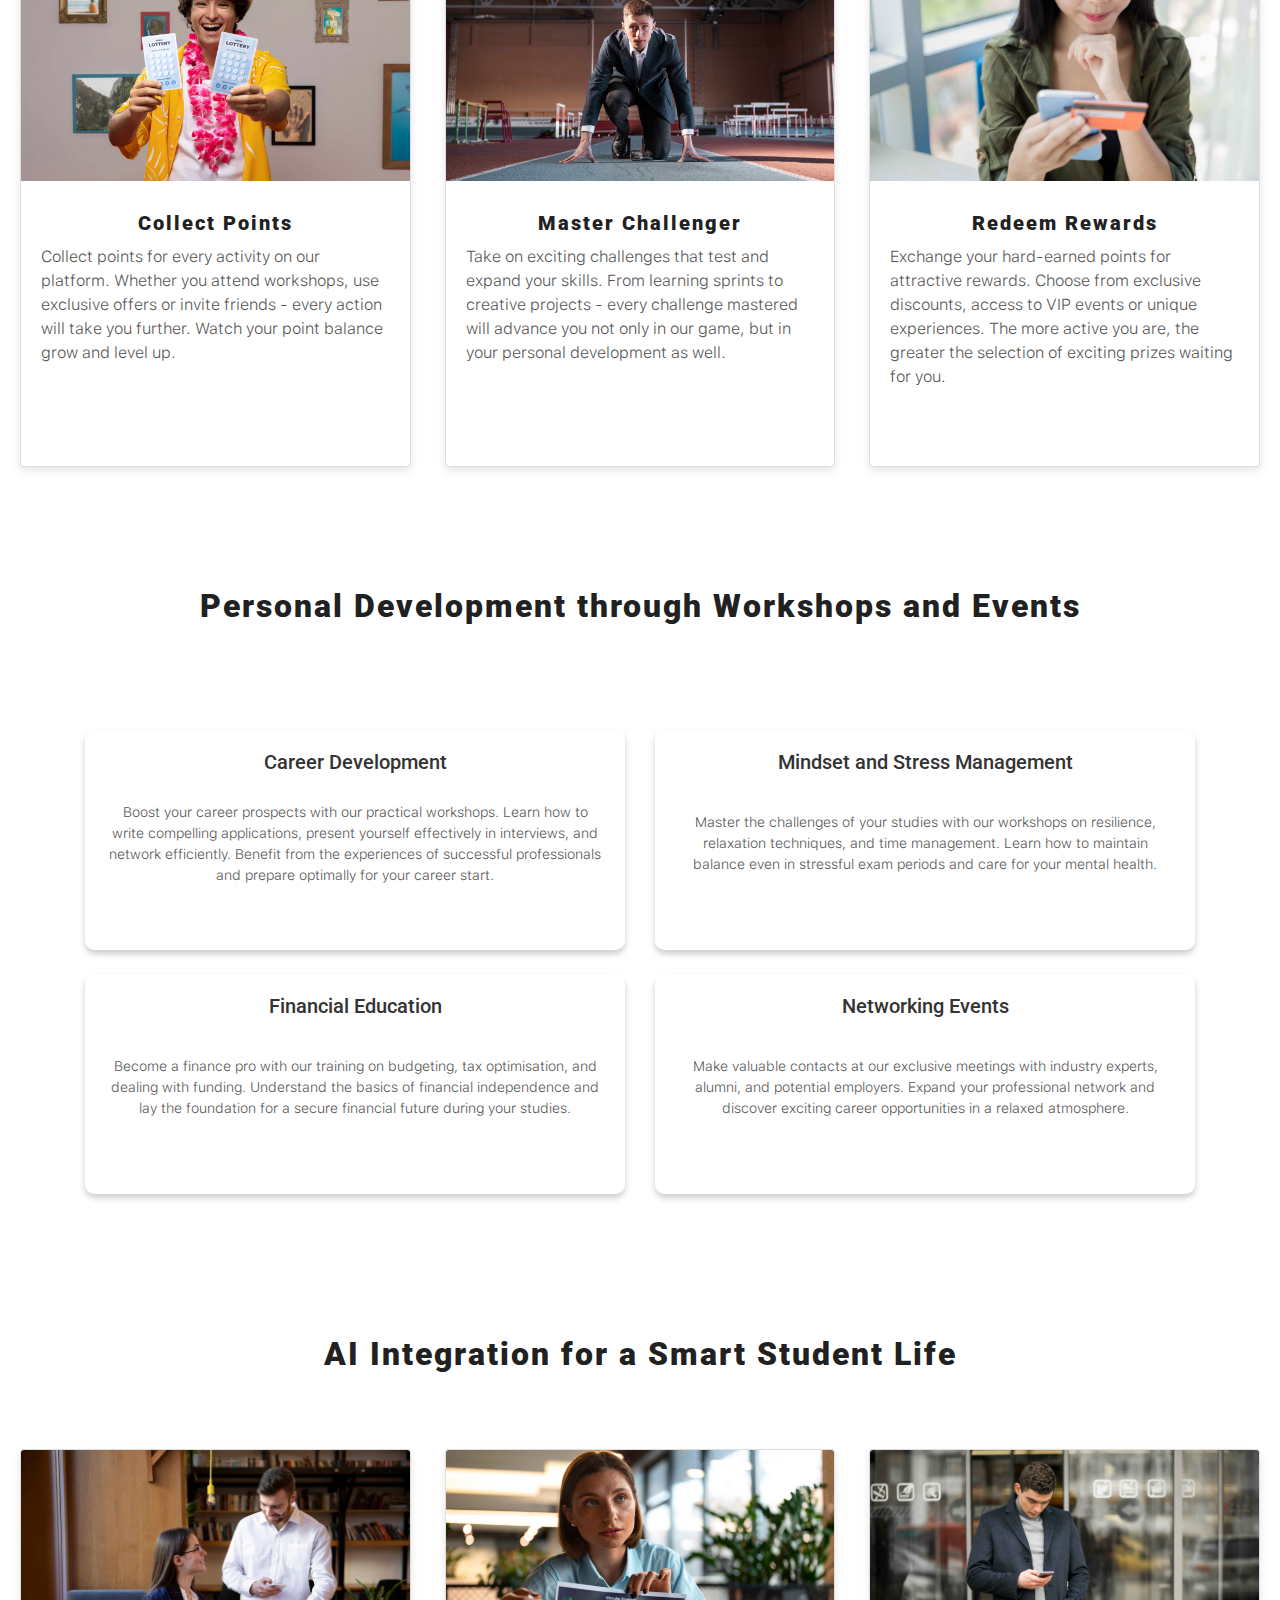
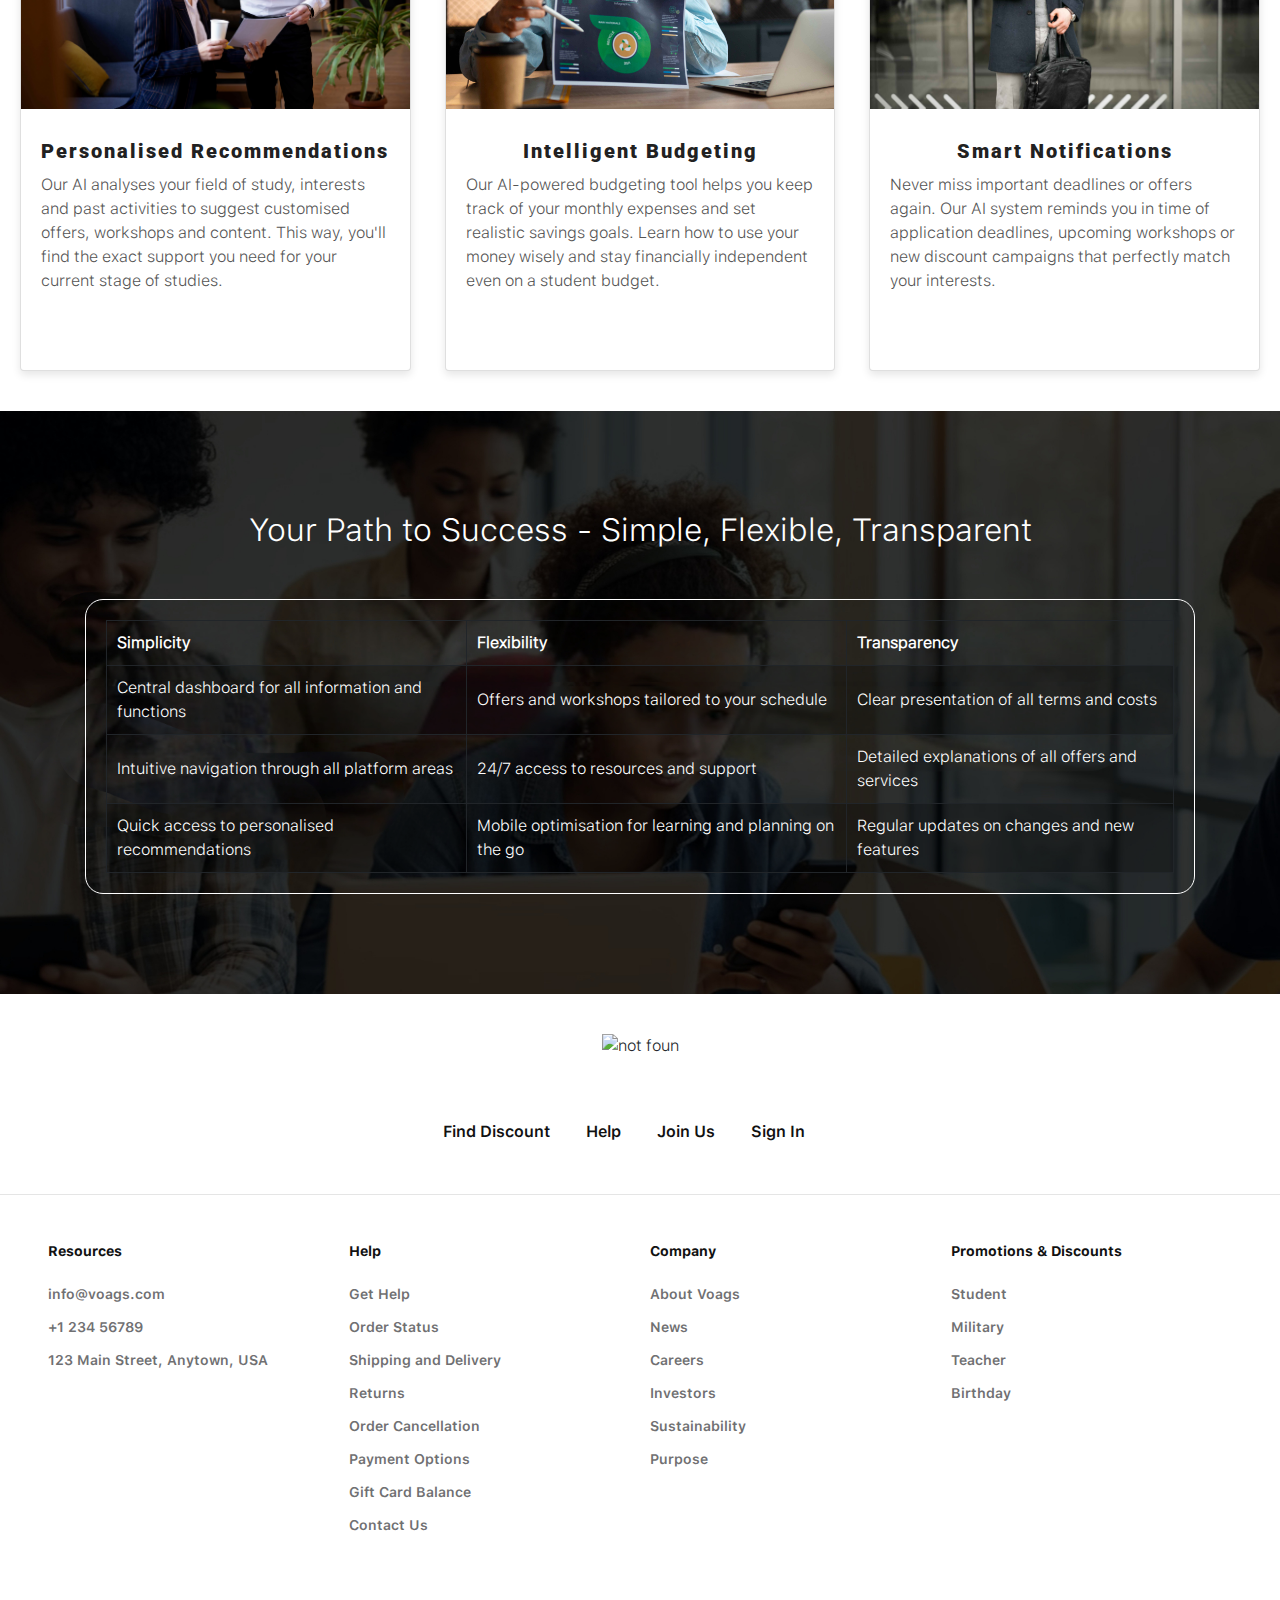
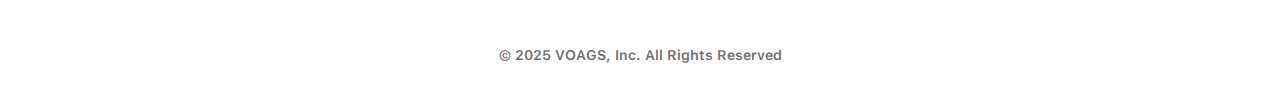
==== commit 005797a5: "lastfinal" ====
--- a/index.html
+++ b/index.html
@@ -305,21 +305,21 @@
         <section class="image-slider-container">
             <div class="cards-container">
                 <div class="card">
-                    <img src="./assets/Images/new/edu.jpg" alt="Movie 1">
+                    <img src="./assets/Images/new/edu_4_11zon.jpg" alt="Movie 1">
                     <div class="card-content">
                         <h2 class="professional-heading">Educational Trips</h2>
                         <p>Broaden your horizons with our exclusive offers for cultural and academic trips. From fascinating excursions to intensive workshops abroad - we offer you unique opportunities to explore the world and gain valuable experiences.</p>
                     </div>
                 </div>
                 <div class="card">
-                    <img src="./assets/Images/new/friends-using-different-options-individual-transport.jpg" alt="Movie 2">
+                    <img src="./assets/Images/new/friends-using-different-options-individual-transport_5_11zon.jpg" alt="Movie 2">
                     <div class="card-content">
                         <h2 class="professional-heading">Flexible Mobility</h2>
                         <p>Thanks to our partnerships with renowned providers like Sixt, Europcar, and local car-sharing services, you enjoy affordable and flexible mobility. Whether for a day trip or a longer internship - we ensure that you remain mobile at all times.</p>
                     </div>
                 </div>
                 <div class="card">
-                    <img src="./assets/Images/new/young-man-working-his-laptop-hotel-room.jpg" alt="Movie 3">
+                    <img src="./assets/Images/new/young-man-working-his-laptop-hotel-room_4_11zon.jpg" alt="Movie 3">
                     <div class="card-content">
                         <h2 class="professional-heading"> Easy Start to Accommodation</h2>
                         <p>Moving into your first own flat or shared apartment becomes a breeze with our complete packages. From practical kitchen starter sets to sustainable furniture options - we support you in making your new home cozy and functional.</p>
@@ -379,21 +379,21 @@
           <section class="image-slider-container">
             <div class="cards-container">
                 <div class="card">
-                    <img src="./assets/Images/new/modern-stationary-collection-arrangement.jpg" alt="Movie 1">
+                    <img src="./assets/Images/new/modern-stationary-collection-arrangement_2_11zon.jpg" alt="Movie 1">
                     <div class="card-content">
                         <h2 class="professional-heading">Technology and Electronics</h2>
                         <p>Benefit from exclusive brand partnerships with HP, Dell, Bose, and Apple. Enjoy not only special discounts but also attractive cashback programmes when purchasing devices and accessories. This way, you can save on your tech investments and always stay up-to-date.</p>
                     </div>
                 </div>
                 <div class="card">
-                    <img src="./assets/Images/new/life-insurance-protection-beneficiary-safeguard-concept.jpg" alt="Movie 2">
+                    <img src="./assets/Images/new/life-insurance-protection-beneficiary-safeguard-concept_8_11zon.jpg" alt="Movie 2">
                     <div class="card-content">
                         <h2 class="professional-heading">Insurance</h2>
                         <p>Use our direct affiliate links to leading insurance providers who offer tailored policies for students. Compare and take out insurance directly through our platform - simple, transparent, and optimally suited to your needs.</p>
                     </div>
                 </div>
                 <div class="card">
-                    <img src="./assets/Images/new/beautiful-girl-making-drip-coffee-sunrise-viewpoint-pha-hi-village-chiang-rai-province-thailand.jpg" alt="Movie 3">
+                    <img src="./assets/Images/new/beautiful-girl-making-drip-coffee-sunrise-viewpoint-pha-hi-village-chiang-rai-province-thailand_1_11zon.jpg" alt="Movie 3">
                     <div class="card-content">
                         <h2 class="professional-heading">Leisure and Travel</h2>
                         <p>Discover a world of special offers for theme parks, concert tickets, and events. Plan your next trip with our exclusive travel packages, which have been specially put together for students at affordable prices. Experience more without blowing your budget!.</p>
@@ -462,21 +462,21 @@
           <section class="image-slider-container">
             <div class="cards-container">
                 <div class="card card-half-height">
-                    <img src="./assets/Images/new/front-view-man-holding-lottery-tickets.jpg" alt="Movie 1">
+                    <img src="./assets/Images/new/front-view-man-holding-lottery-tickets_6_11zon.jpg" alt="Movie 1">
                     <div class="card-content">
                         <h2 class="professional-heading">Collect Points</h2>
                         <p>Collect points for every activity on our platform. Whether you attend workshops, use exclusive offers or invite friends - every action will take you further. Watch your point balance grow and level up.</p>
                     </div>
                 </div>
                 <div class="card card-half-height"">
-                    <img src="./assets/Images/new/full-shot-fit-man-ready-run-suit.jpg" alt="Movie 2">
+                    <img src="./assets/Images/new/full-shot-fit-man-ready-run-suit_7_11zon.jpg" alt="Movie 2">
                     <div class="card-content">
                         <h2 class="professional-heading">Master Challenger</h2>
                         <p>Take on exciting challenges that test and expand your skills. From learning sprints to creative projects - every challenge mastered will advance you not only in our game, but in your personal development as well.</p>
                     </div>
                 </div>
                 <div class="card card-half-height"">
-                    <img src="./assets/Images/new/young-woman-holding-credit-card-and-smartphone-and-thinking-with-chin-on-fist-online-mobile-shopping-e-commerce.jpg" alt="Movie 3">
+                    <img src="./assets/Images/new/young-woman-holding-credit-card-and-smartphone-and-thinking-with-chin-on-fist-online-mobile-shopping-e-commerce_5_11zon.jpg" alt="Movie 3">
                     <div class="card-content">
                         <h2 class="professional-heading">Redeem Rewards</h2>
                         <p>Exchange your hard-earned points for attractive rewards. Choose from exclusive discounts, access to VIP events or unique experiences. The more active you are, the greater the selection of exciting prizes waiting for you.</p>
@@ -830,21 +830,21 @@
         <section class="image-slider-container">
             <div class="cards-container">
                 <div class="card card-half-height"">
-                    <img src="./assets/Images/new/close-up-young-business-person-doing-internship.jpg" alt="Movie 1">
+                    <img src="./assets/Images/new/close-up-young-business-person-doing-internship_2_11zon.jpg" alt="Movie 1">
                     <div class="card-content">
                         <h2 class="professional-heading">Personalised Recommendations</h2>
                         <p>Our AI analyses your field of study, interests and past activities to suggest customised offers, workshops and content. This way, you'll find the exact support you need for your current stage of studies.</p>
                     </div>
                 </div>
                 <div class="card card-half-height">
-                    <img src="./assets/Images/new/person-office-analyzing-checking-finance-graphs.jpg" alt="Movie 2">
+                    <img src="./assets/Images/new/person-office-analyzing-checking-finance-graphs_3_11zon.jpg" alt="Movie 2">
                     <div class="card-content">
                         <h2 class="professional-heading">Intelligent Budgeting</h2>
                         <p>Our AI-powered budgeting tool helps you keep track of your monthly expenses and set realistic savings goals. Learn how to use your money wisely and stay financially independent even on a student budget.</p>
                     </div>
                 </div>
                 <div class="card card-half-height"">
-                    <img src="./assets/Images/new/man-with-bag-outside.jpg" alt="Movie 3">
+                    <img src="./assets/Images/new/man-with-bag-outside_1_11zon.jpg" alt="Movie 3">
                     <div class="card-content">
                         <h2 class="professional-heading">Smart Notifications</h2>
                         <p>Never miss important deadlines or offers again. Our AI system reminds you in time of application deadlines, upcoming workshops or new discount campaigns that perfectly match your interests.</p>
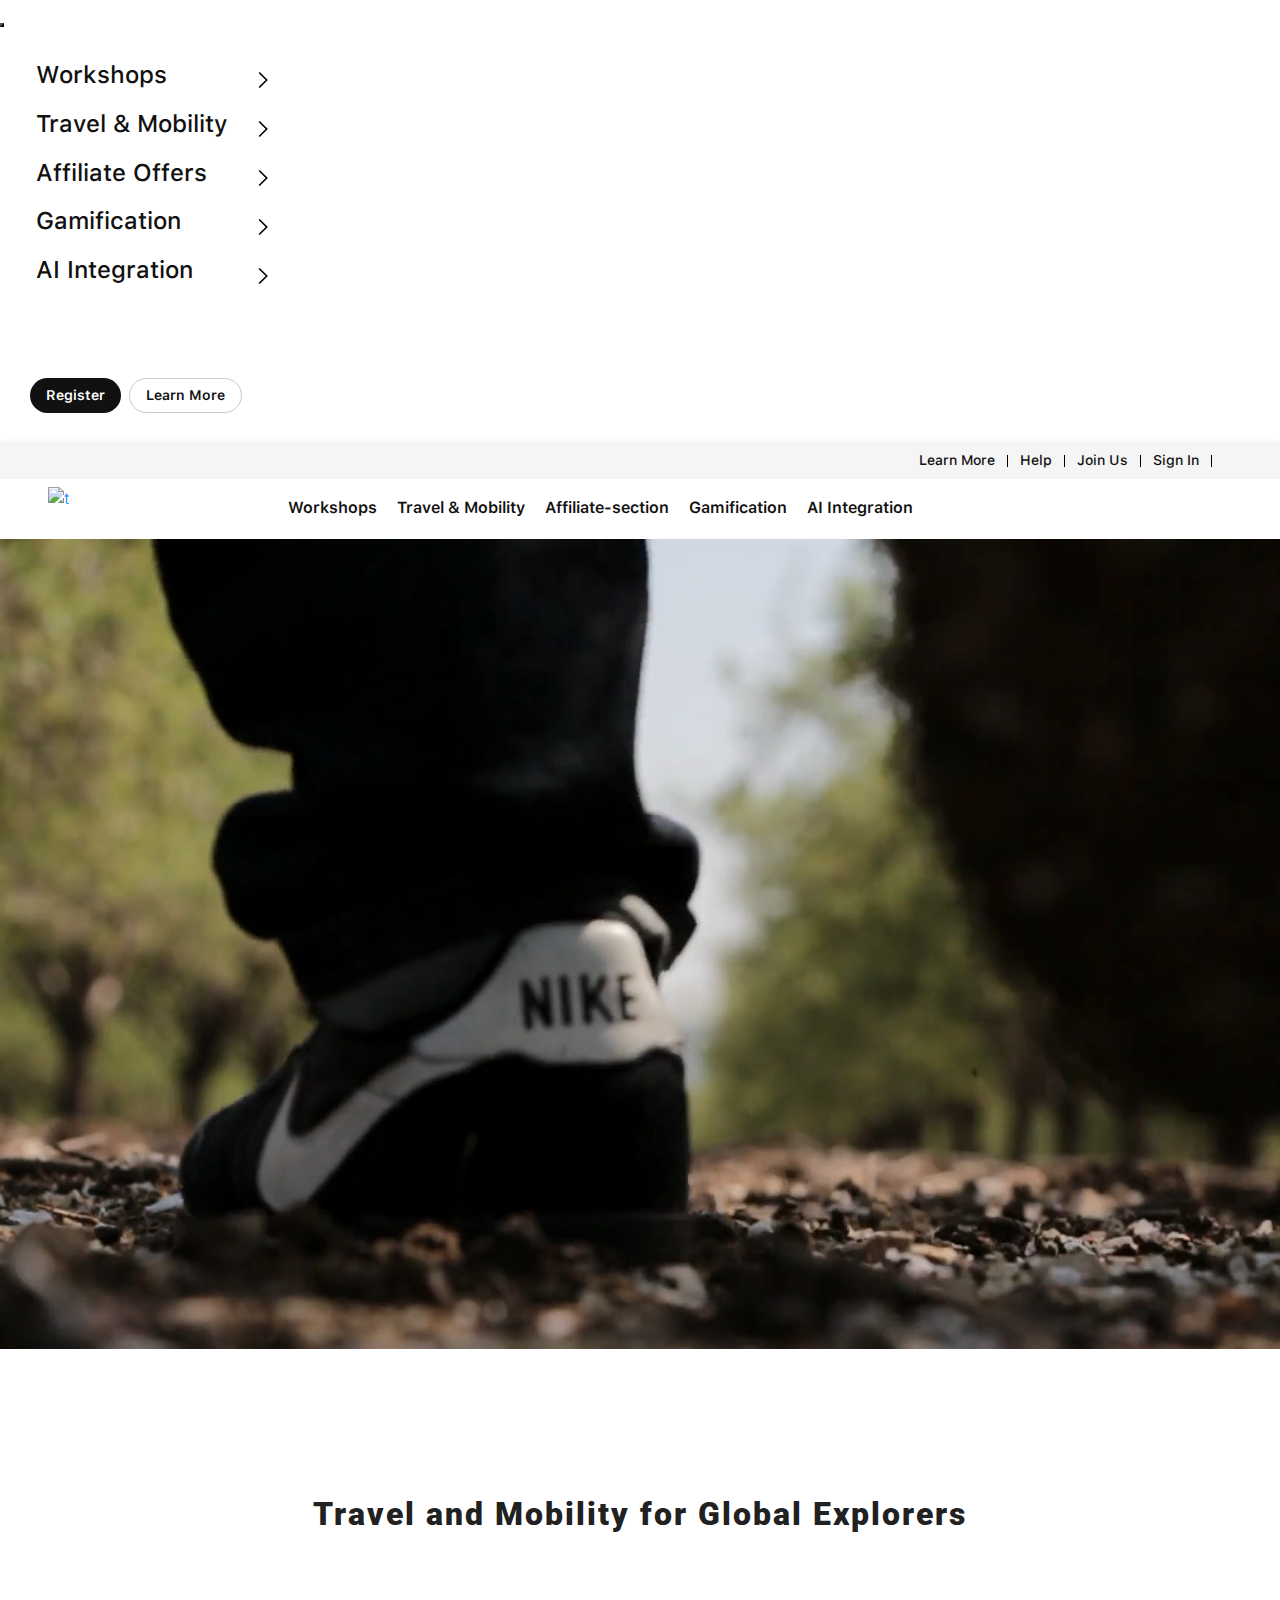
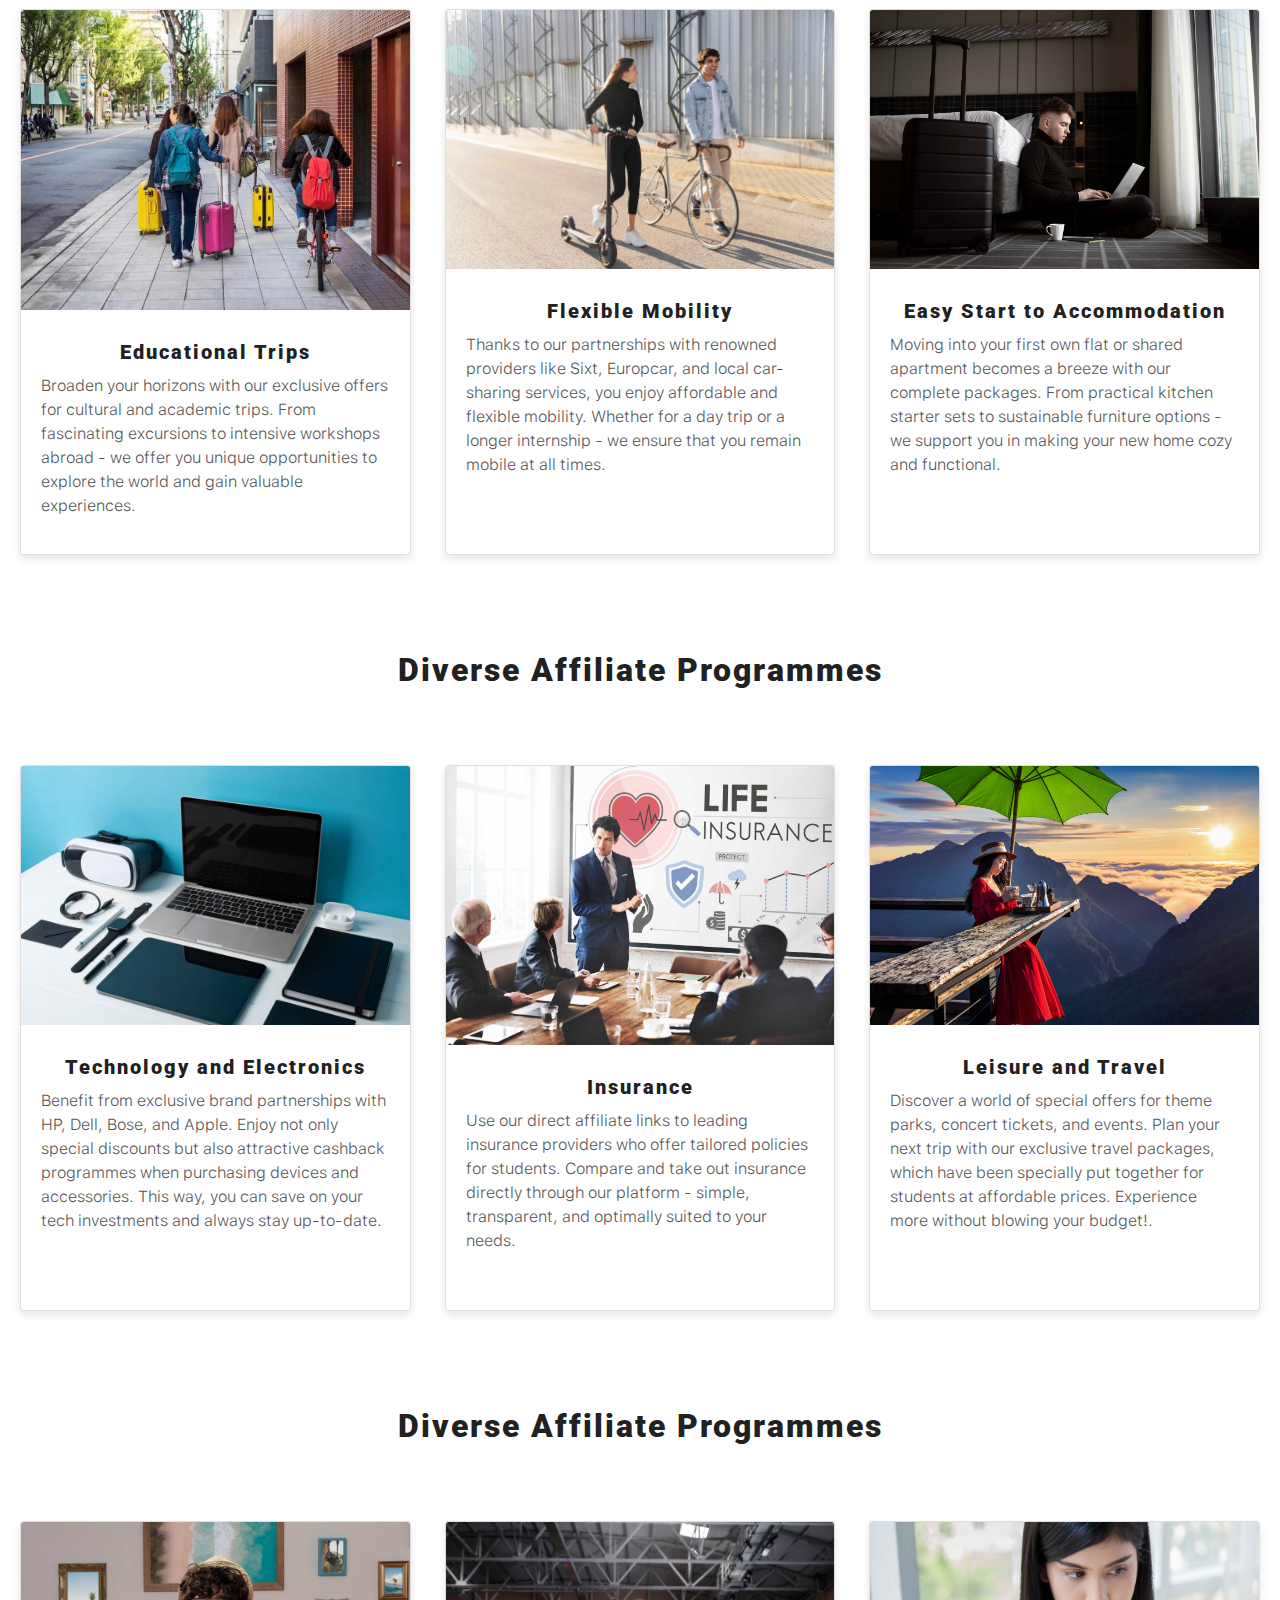
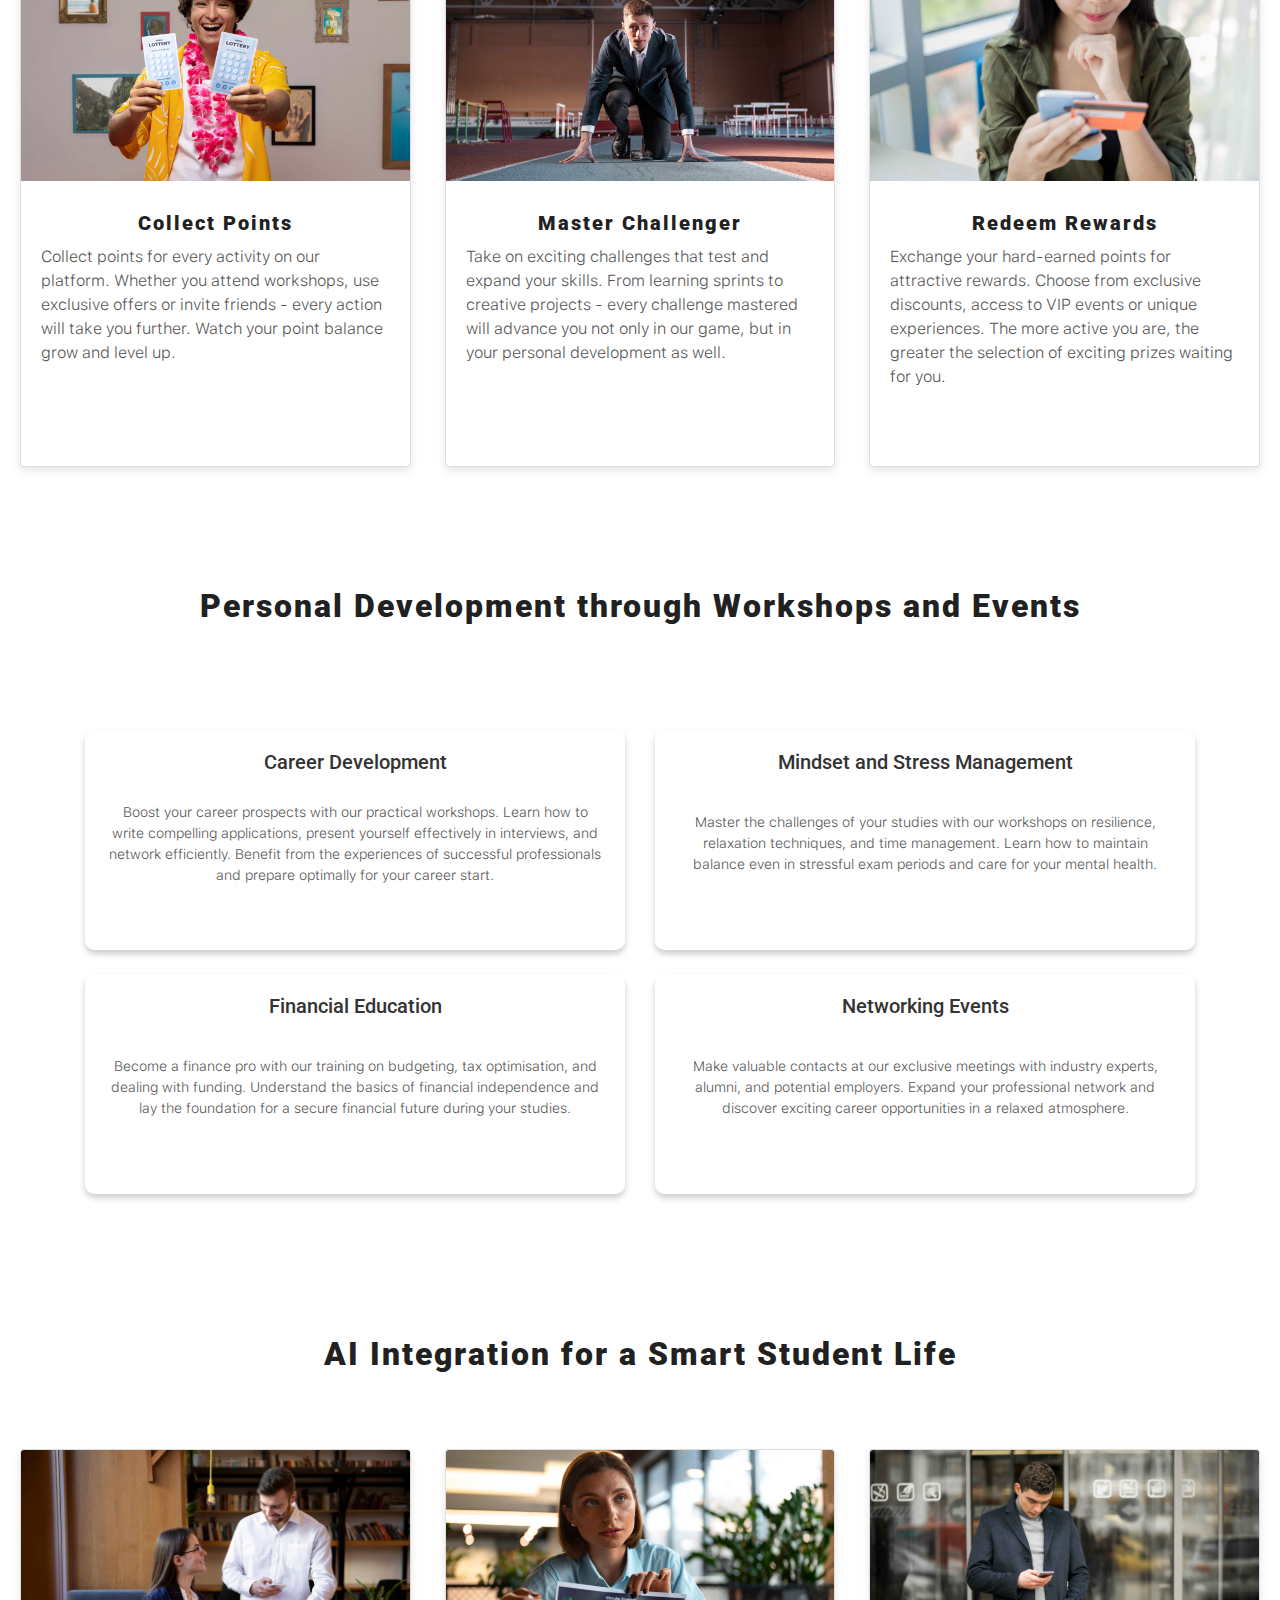
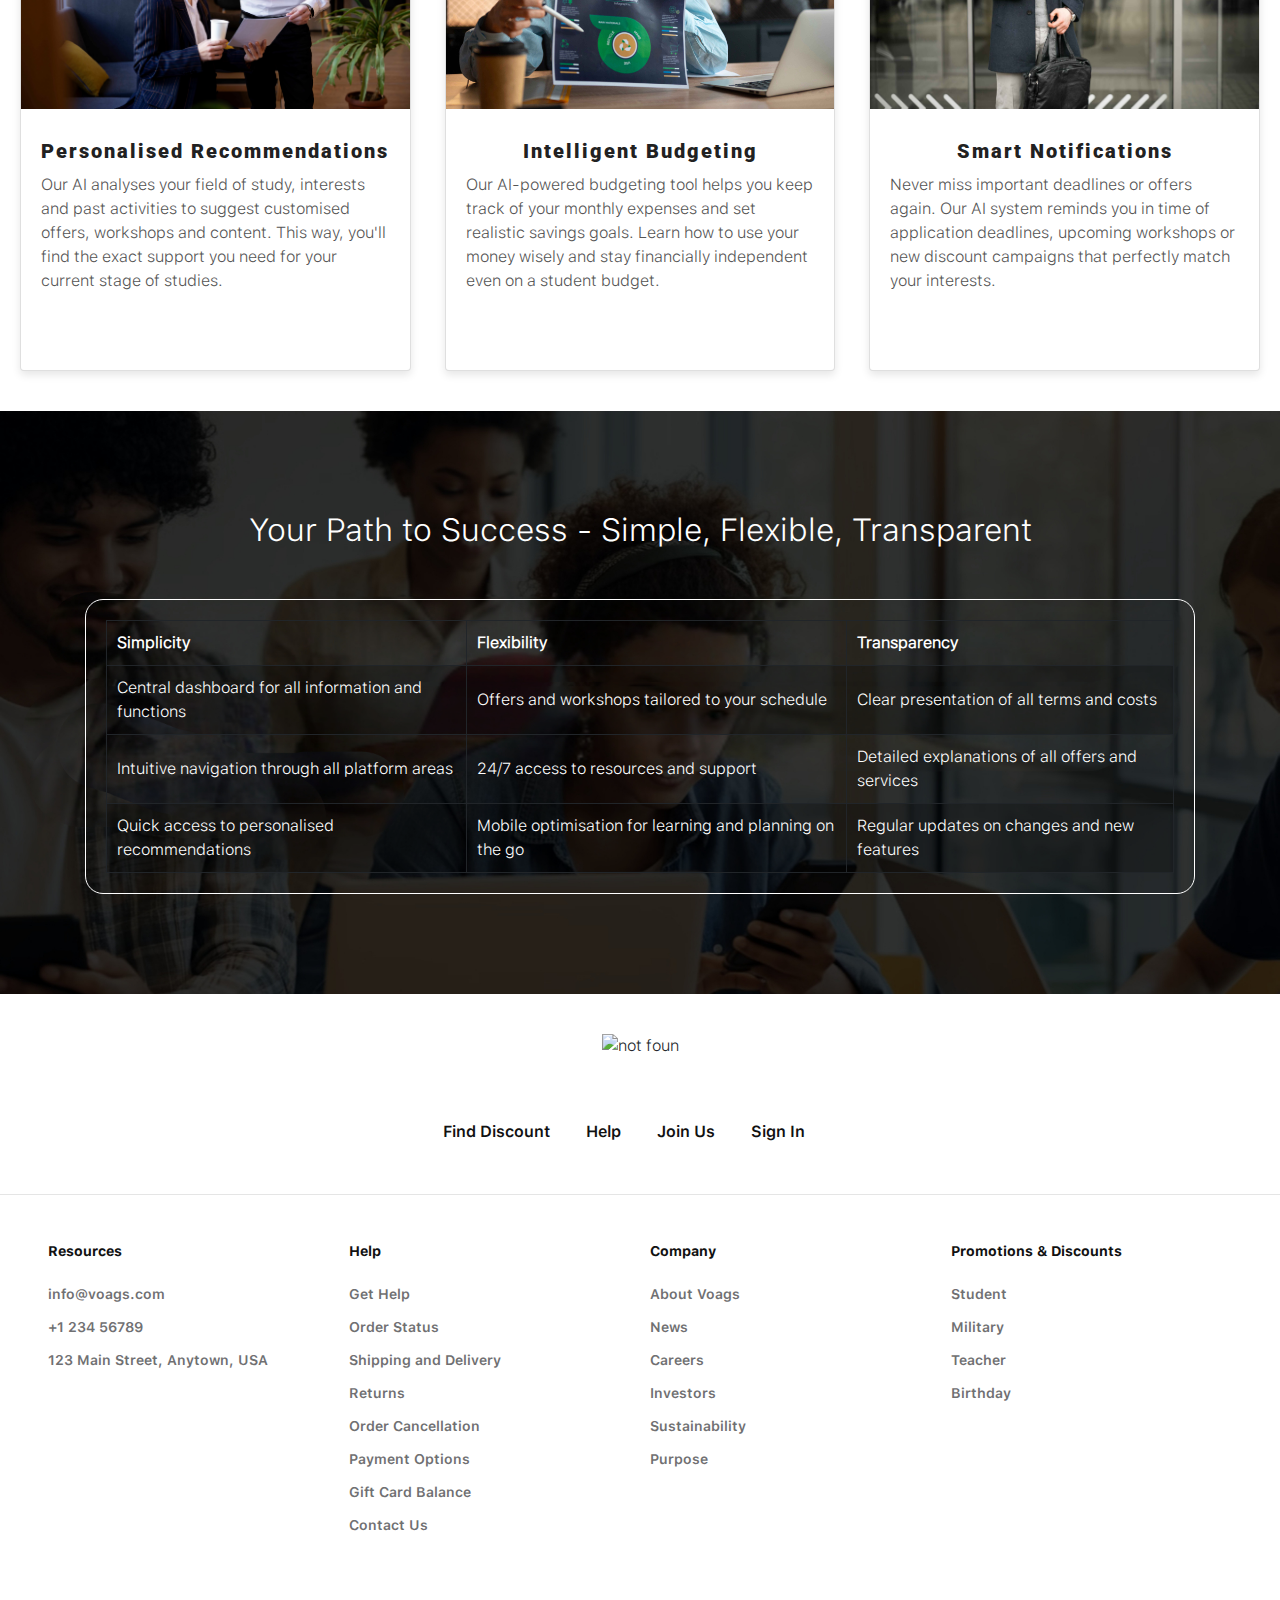
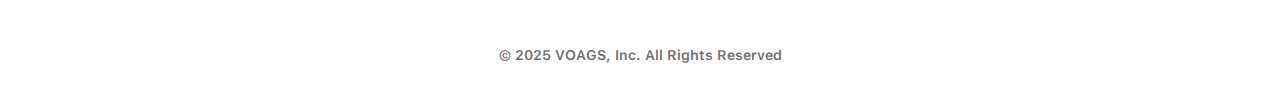
==== commit d343b545: "final" ====
--- a/index.html
+++ b/index.html
@@ -42,7 +42,7 @@
     </h3>
     <svg aria-hidden="true" focusable="false" viewBox="0 0 24 24" role="img" width="24px" height="24px" fill="none"><path stroke="currentColor" stroke-width="1.5" d="M8.474 18.966L15.44 12 8.474 5.033"></path></svg>
 </button>
-<button onclick="window.location='index.html'">
+<button onclick="window.location='travel-mobility.html'">
     <h3>
         Travel & Mobility
     </h3>
@@ -147,7 +147,7 @@
             </li>
             <li>
                 <div>
-                    <a href="#Community-section">Travel & Mobility</a>
+                    <a href="travel-mobility.html">Travel & Mobility</a>
                 </div>
             </li>
             <li>
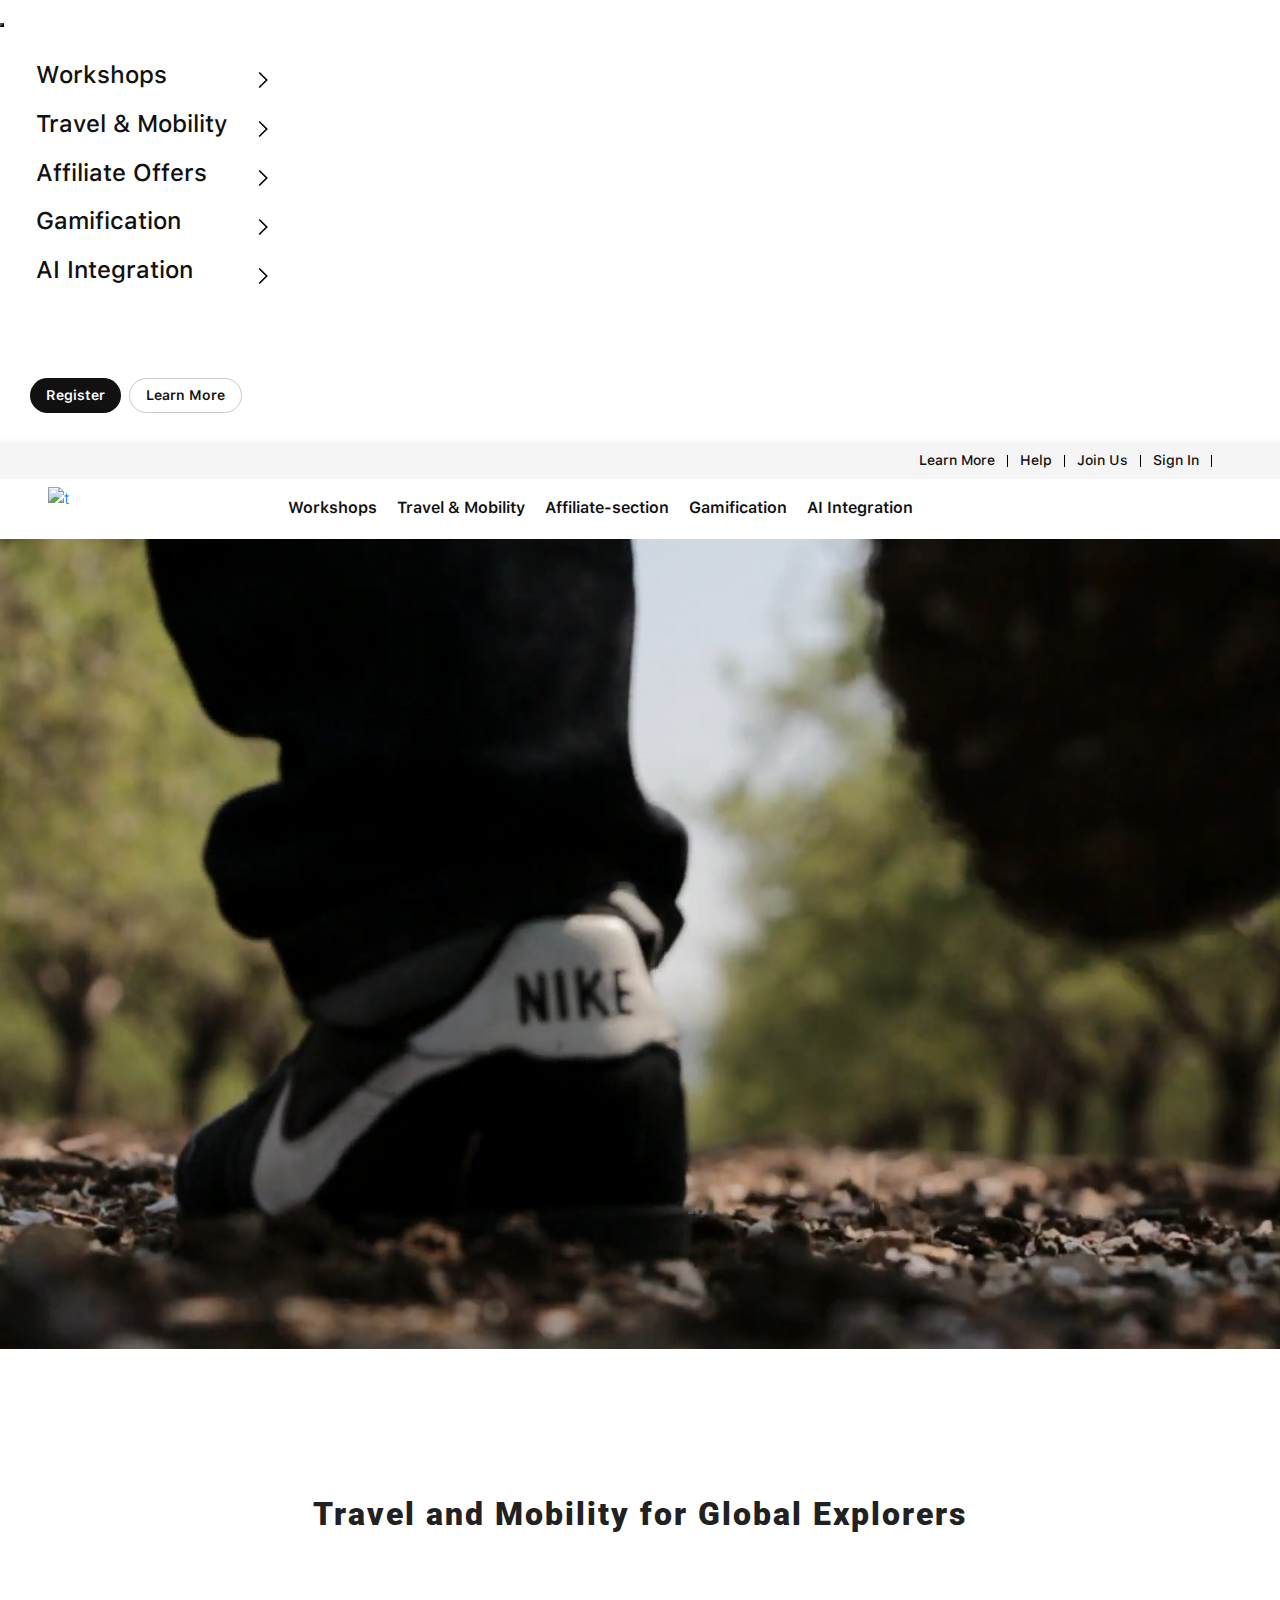
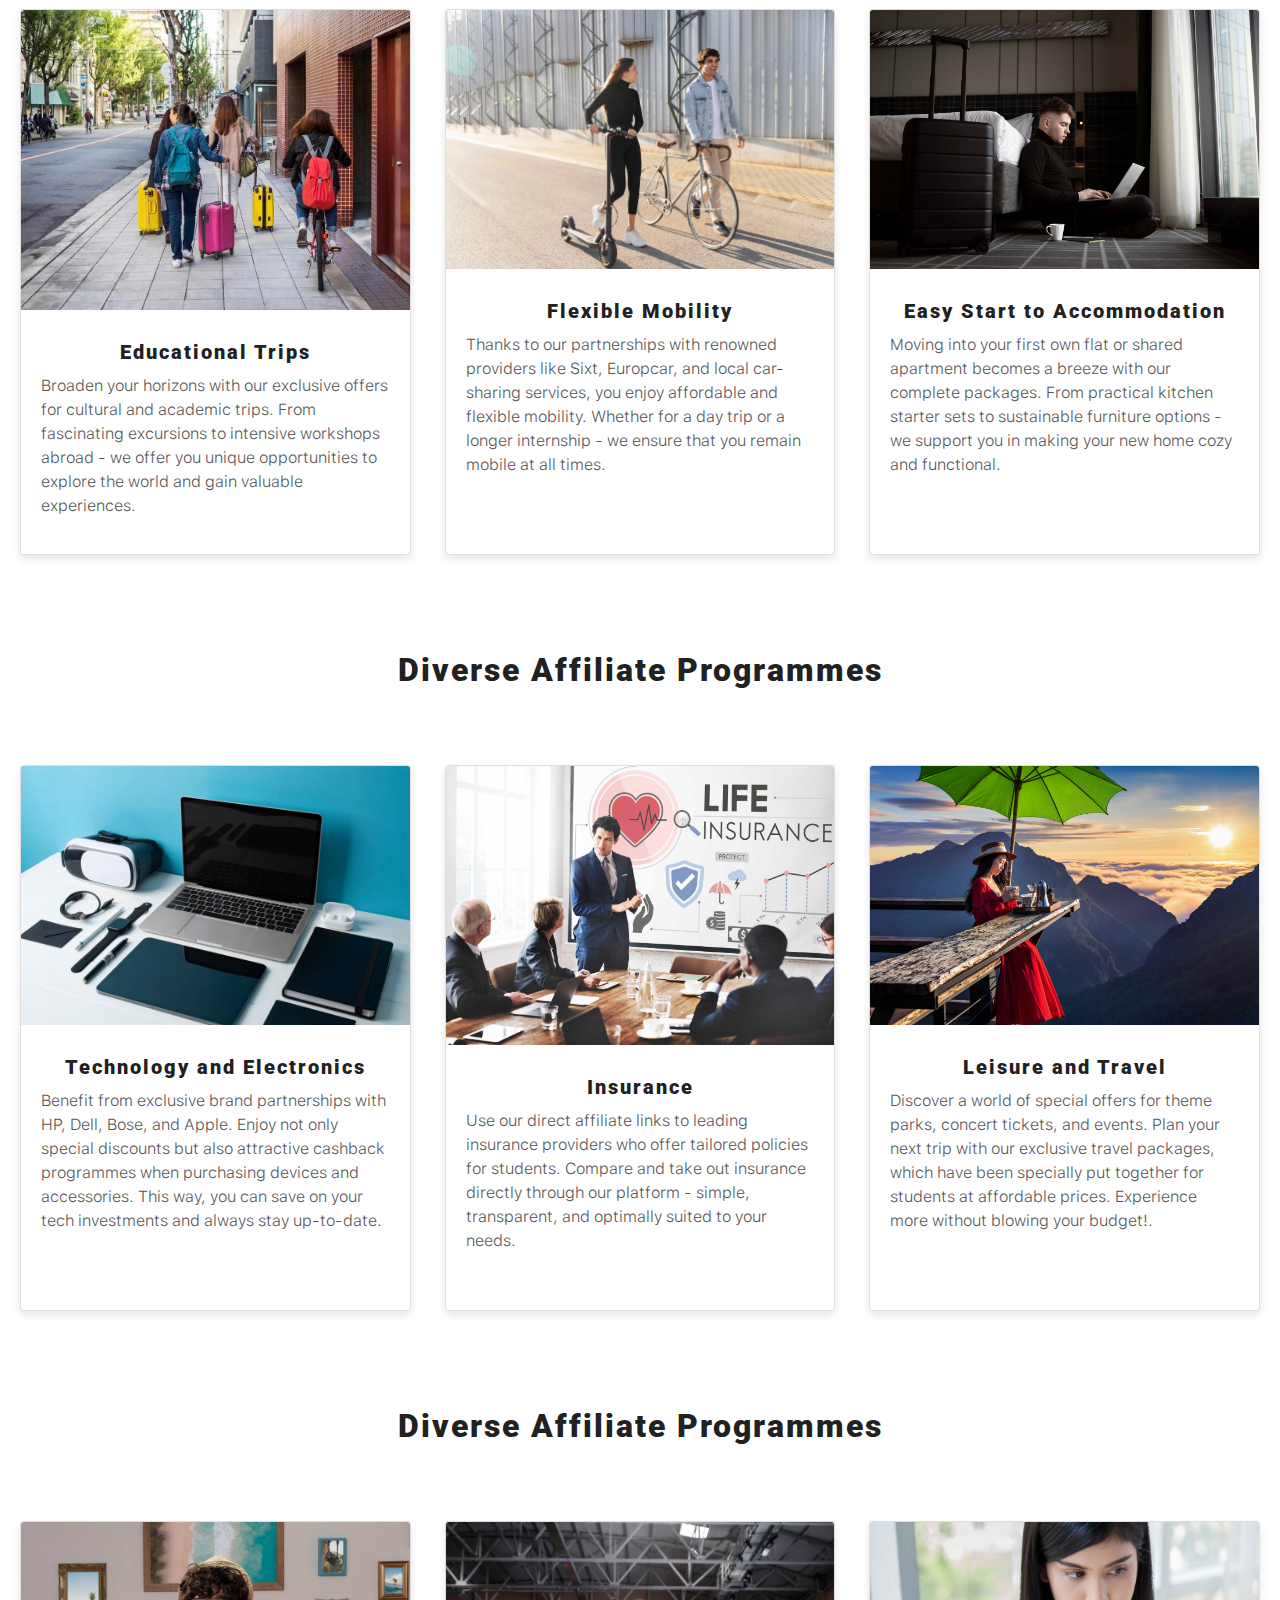
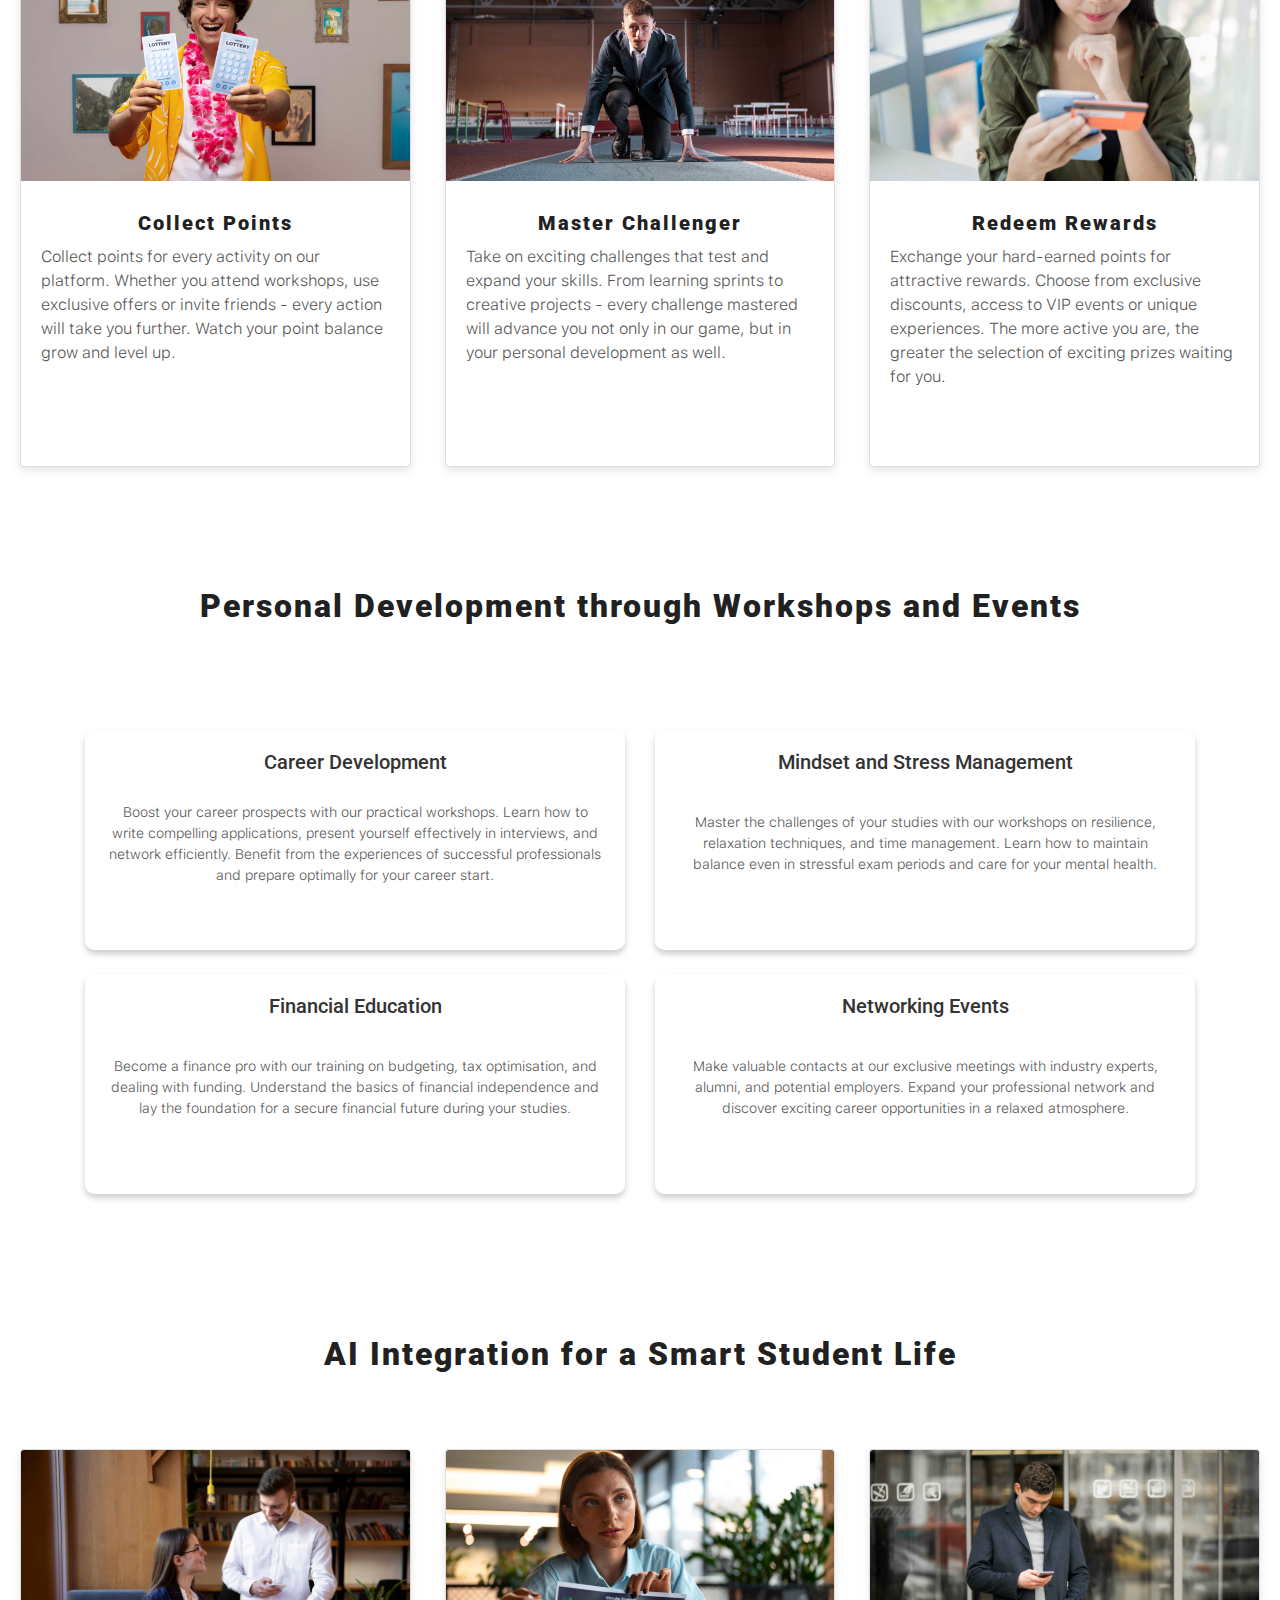
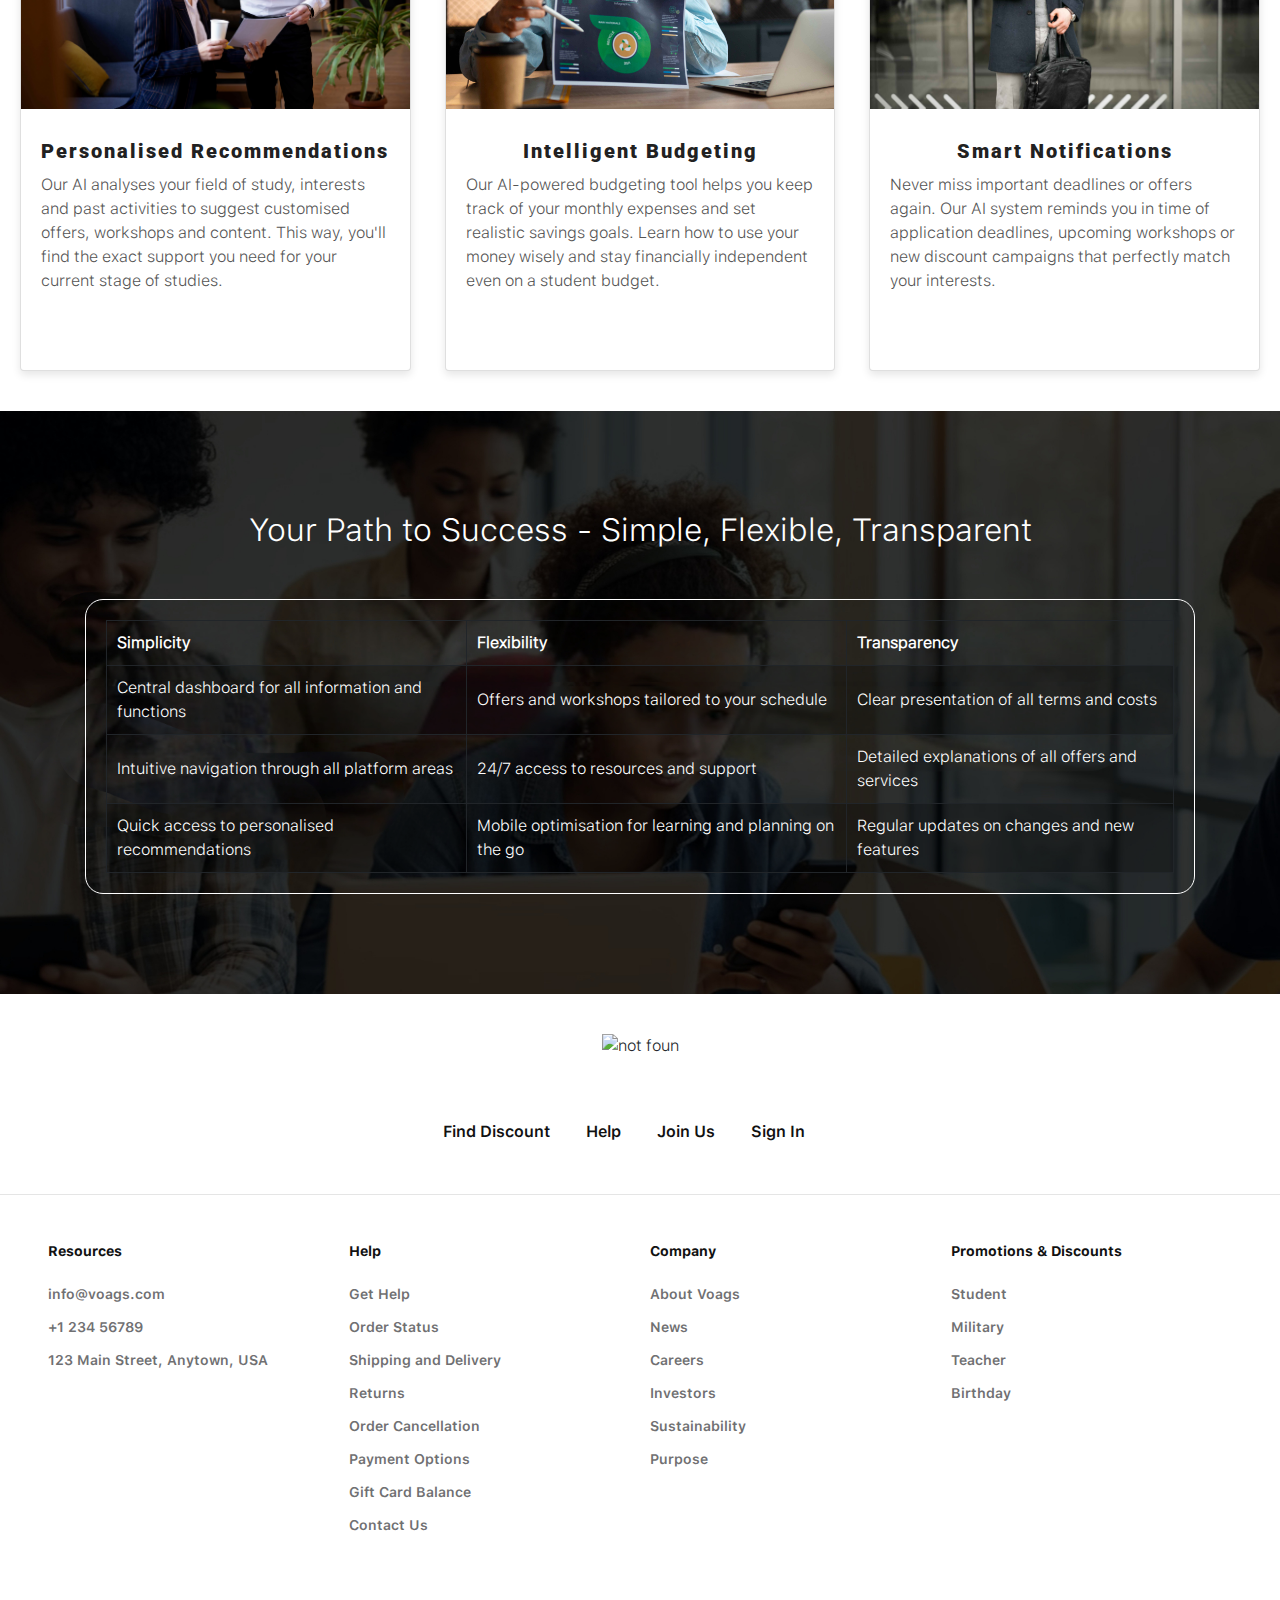
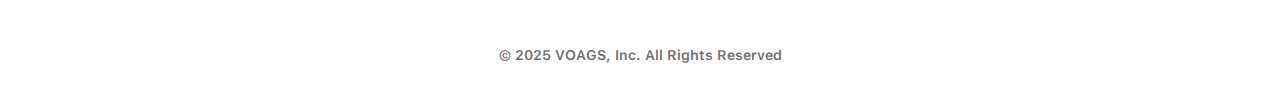
==== commit d5555f10: "Update index.html" ====
--- a/index.html
+++ b/index.html
@@ -188,7 +188,7 @@
 
 
         <section class="main-section">
-            <video autoplay loop playsinline muted poster="assets/Images/0002.jpg">
+            <video autoplay loop playsinline muted >
                 <source src="assets/Images/3171-166338953.mp4" type="video/mp4">
                 <source src="assets/Images/3171-166338953.webm" type="video/webm">
                
@@ -1117,4 +1117,4 @@
     </script>
 </body>
 
-</html>+</html>
